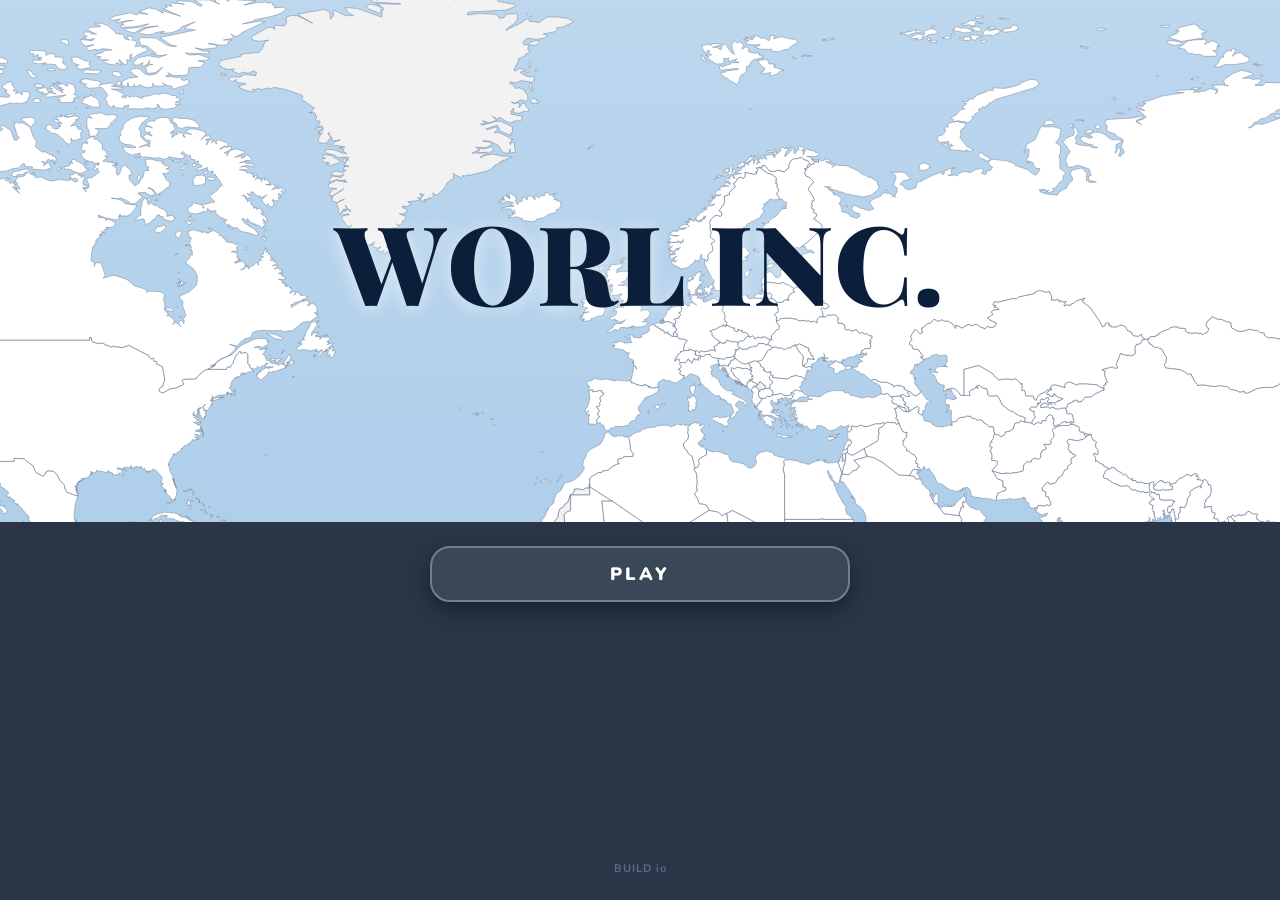
==== index.html @ a61ac6fa "io: play screen rebuilt like a normal website - relative flex page, panel in flow, body background d" ====
<!doctype html>
<html lang="en">
<head>
<meta charset="utf-8">
<meta name="viewport" content="width=device-width, initial-scale=1, viewport-fit=cover, user-scalable=no">
<meta name="theme-color" content="#0b1e3a">
<meta name="color-scheme" content="light">
<meta name="apple-mobile-web-app-capable" content="yes">
<meta name="apple-mobile-web-app-status-bar-style" content="black-translucent">
<meta name="apple-mobile-web-app-title" content="Worl Inc.">
<link rel="apple-touch-icon" href="worl-icon-180.png">
<link rel="manifest" href="manifest.json">
<title>Worl</title>
<link rel="preconnect" href="https://fonts.googleapis.com">
<link href="https://fonts.googleapis.com/css2?family=Nunito:wght@600;700;800;900&family=Playfair+Display:wght@800;900&display=swap" rel="stylesheet">
<link rel="stylesheet" href="style.css?v=20261026io">
</head>
<body>
<div id="game">
<div id="map"></div>
<div id="cityview"><canvas></canvas><div class="pins"></div><div class="photomap"><div class="pm-viewport"><div class="pm-stage"><img alt=""><div id="pmTraffic"></div></div></div></div></div>
<div id="hud"></div>
<div id="chud"></div>
<div id="popup"></div>
<div id="tut"></div>
</div>
<!-- Panels, modals, paper, watch and the intro live OUTSIDE #game on
purpose: on portrait phones #game is rotated 90 degrees, and a rotated
ancestor turns every fixed child into rotated coordinates — panels
then scrolled sideways instead of vertically, which is why no page
scrolled. Out here they are plain viewport overlays and scroll down. -->
<div id="panel"></div>
<div id="modal"></div>
<div id="toasts"></div>
<div id="watch"></div>
<div id="paper"></div>
<div id="inherit"></div>
<div id="playscreen"></div>
<div id="create"></div>
<script src="data.js?v=20261026io"></script>
<script src="world-data.js?v=20261026io"></script>
<script src="world-data-a.js?v=20261026io"></script>
<script src="world-data-b.js?v=20261026io"></script>
<script src="world-data-c.js?v=20261026io"></script>
<script src="major-cities.js?v=20261026io"></script>
<script src="world.js?v=20261026io"></script>
<script src="us-states.js?v=20261026io"></script>
<script src="us-capitals.js?v=20261026io"></script>
<script src="us-states-named.js?v=20261026io"></script>
<script src="world-regions.js?v=20261026io"></script>
<script src="random-world.js?v=20261026io"></script>
<script src="sim.js?v=20261026io"></script>
<script src="random-names.js?v=20261026io"></script>
<script src="world-events.js?v=20261026io"></script>
<script src="warbattle.js?v=20261026io"></script>
<script src="leader.js?v=20261026io"></script>
<script src="stock-logos.js?v=20261026io"></script>
<script src="real-companies.js?v=20261026io"></script>
<script src="coffee-companies.js?v=20261026io"></script>
<script src="mars.js?v=20261026io"></script>
<script src="casino.js?v=20261026io"></script>
<script src="crypto.js?v=20261026io"></script>
<script src="sports.js?v=20261026io"></script>
<script src="store-logos.js?v=20261026io"></script>
<script src="stores.js?v=20261026io"></script>
<script src="offices.js?v=20261026io"></script>
  <script src="corpnews.js?v=20261026io"></script>
  <script src="ads.js?v=20261026io"></script>
  <script src="tawk.js?v=20261026io"></script>
  <script src="radio.js?v=20261026io"></script>
  <script src="person.js?v=20261026io"></script>
  <script src="elections.js?v=20261026io"></script>
<script src="karma.js?v=20261026io"></script>
<script src="newsapp.js?v=20261026io"></script>
<script src="bank.js?v=20261026io"></script>
<script src="etf.js?v=20261026io"></script>
<script src="economy.js?v=20261026io"></script>
<script src="politics.js?v=20261026io"></script>
<script src="bankruptcy.js?v=20261026io"></script>
<script src="cityunlock.js?v=20261026io"></script>
<script src="modes.js?v=20261026io"></script>
<script src="capital.js?v=20261026io"></script>
<script src="website.js?v=20261026io"></script>
<script src="airport.js?v=20261026io"></script>
<script src="earnings.js?v=20261026io"></script>
<script src="mapview.js?v=20261026io"></script>
<script src="landmarks.js?v=20261026io"></script>
<script src="city-maps.js?v=20261026io"></script>
<script src="city-maps-b.js?v=20261026io"></script>
<script src="city-maps-c.js?v=20261026io"></script>
<script src="city-maps-d.js?v=20261026io"></script>
<script src="city-maps-e.js?v=20261026io"></script>
<script src="city-maps-f.js?v=20261026io"></script>
<script src="city-maps-g.js?v=20261026io"></script>
<script src="cityview.js?v=20261026io"></script>
<script src="milestones.js?v=20261026io"></script>
<script src="sectors-inc.js?v=20261026io"></script>
<script src="logos.js?v=20261026io"></script>
<script src="ui.js?v=20261026io"></script>
</body>
</html>
---- style.css ----
/* Ticker Tycoon — white and blue theme: white land, blue sea, white cards, blue buttons. */
:root {
  --ink: #10243e; --muted: #4a6a94; --line: #c9dcf5; --card: #ffffff; --soft: #eef5ff;
  --blue: #2f7cf6; --blue-d: #1f5fd0; --green: #12a150; --orange: #ff6b2c; --orange-d: #e2541a; --gold: #f5b301; --red: #e5484d; --purple: #7c4dff;
  --navy: #2f7cf6; --navy2: #1f5fd0; --shadow: 0 6px 24px rgba(47, 124, 246, 0.22);
  --font: "Nunito", system-ui, -apple-system, "Segoe UI", sans-serif;
}
* { box-sizing: border-box; -webkit-tap-highlight-color: transparent; }
html, body { margin: 0; height: 100%; overflow: hidden; background: #a3c6e6; color: var(--ink); color-scheme: light; font-family: var(--font); font-weight: 700; }
button { font: inherit; color: inherit; border: 0; background: none; cursor: pointer; padding: 0; }
button:disabled { opacity: 0.45; cursor: default; }
button:focus-visible, input:focus-visible, select:focus-visible { outline: 3px solid rgba(47,124,246,0.6); outline-offset: 2px; }
input, select { font: inherit; }
svg { display: block; }
#map { position: fixed; top: 0; left: 0; right: 0; bottom: -120px; touch-action: none; }
#map canvas { position: absolute; inset: 0; width: 100%; height: 100%; }
#hud, #popup, #tut, #chud { position: fixed; inset: 0; pointer-events: none; z-index: 5; }
#hud > *, #popup > *, #tut > *, #chud > * { pointer-events: auto; }
.card { background: var(--card); border-radius: 22px; box-shadow: var(--shadow); }
.muted { color: var(--muted); font-weight: 700; }
.small { font-size: 13px; }
.center { text-align: center; }
.up { color: var(--green); } .down { color: var(--red); }
.row { display: flex; align-items: center; justify-content: space-between; gap: 10px; }
.row.start { justify-content: flex-start; } .row.end { justify-content: flex-end; }
.row.wrap { flex-wrap: wrap; justify-content: flex-start; }
.row.between { justify-content: space-between; }
.flex { flex: 1; }
h2 { margin: 0; font-size: 24px; font-weight: 900; }
h3 { margin: 0; font-size: 20px; font-weight: 900; }
h4 { margin: 18px 0 8px; font-size: 17px; font-weight: 900; }
h5 { margin: 14px 0 6px; font-size: 14px; font-weight: 900; color: var(--muted); text-transform: uppercase; letter-spacing: 0.4px; }
.big { font-size: 30px; font-weight: 900; font-variant-numeric: tabular-nums; }
.logo { display: inline-grid; place-items: center; border-radius: 12px; flex: none; width: 44px; height: 44px; }
.logo svg { width: 70%; height: 70%; }
.logo.big { width: 72px; height: 72px; border-radius: 18px; }

/* buttons */
.btn3d { border-radius: 14px; padding: 12px 20px; font-weight: 900; font-size: 15px; color: #fff; background: var(--blue); box-shadow: 0 4px 0 var(--blue-d); white-space: nowrap; }
.btn3d:active { transform: translateY(2px); box-shadow: 0 2px 0 var(--blue-d); }
.btn3d.buy { background: var(--green); box-shadow: 0 4px 0 #0b7a3c; }
.btn3d.sell { background: var(--red); box-shadow: 0 4px 0 #a82a2e; }
.btn3d.wide, .btn.wide { width: 100%; display: block; margin-top: 12px; }
.btn { border-radius: 12px; padding: 10px 14px; background: var(--soft); border: 1.5px solid var(--line); font-weight: 800; font-size: 14px; }
.btn.small { padding: 6px 10px; font-size: 12px; }
.btn.on { background: #e8f0ff; color: var(--blue); border-color: var(--blue); }
.xbtn { width: 40px; height: 40px; border-radius: 50%; background: var(--soft); display: grid; place-items: center; flex: none; color: var(--muted); }
.xbtn svg { width: 20px; height: 20px; }
.icon-btn { width: 40px; height: 40px; border-radius: 50%; background: var(--soft); font-size: 20px; font-weight: 900; }

/* HUD: white pill with blue text top-left, company card under it,
   settings + zoom + locate on the right, speed above a bottom bar.
   The map already fills the whole screen behind all of this. */
.company-card { position: absolute; left: max(12px, env(safe-area-inset-left)); top: max(12px, env(safe-area-inset-top)); padding: 12px 16px; max-width: calc(100vw - 130px); }
.cc-top { display: flex; gap: 10px; align-items: baseline; flex-wrap: wrap; }
.cc-top b { font-size: 18px; }
.cc-money { display: flex; gap: 16px; margin-top: 4px; font-size: 13px; flex-wrap: wrap; }
.cc-money b { font-variant-numeric: tabular-nums; }
.cc-goals { display: flex; gap: 14px; margin-top: 4px; font-size: 12px; flex-wrap: wrap; }
.cc-goals span { white-space: nowrap; } .cc-goals b { font-variant-numeric: tabular-nums; } .cc-goals em { font-style: normal; font-weight: 900; }
.cc-line { display: flex; gap: 12px; margin-top: 4px; font-size: 12px; flex-wrap: nowrap; white-space: nowrap; overflow-x: auto; scrollbar-width: none; }
.cc-line::-webkit-scrollbar { display: none; }
.cc-line span { white-space: nowrap; } .cc-line b { font-variant-numeric: tabular-nums; } .cc-line em { font-style: normal; font-weight: 900; }
.bb-center { display: flex; flex-direction: column; align-items: center; gap: 2px; padding: 0 6px; }
.bb-age { width: 56px; height: 56px; border-radius: 50%; background: var(--blue); color: #fff; display: grid; place-items: center; font-size: 30px; font-weight: 900; line-height: 1; box-shadow: var(--shadow); }
.bb-week { font-size: 10px; font-weight: 900; padding: 2px 9px; border-radius: 999px; background: var(--soft); color: var(--blue); }
.rail-top { position: absolute; right: max(12px, env(safe-area-inset-right)); top: max(12px, env(safe-area-inset-top)); display: flex; gap: 10px; }
.rail-bottom { position: absolute; right: max(12px, env(safe-area-inset-right)); bottom: calc(max(12px, env(safe-area-inset-bottom)) + 90px); display: flex; flex-direction: column; gap: 10px; }
.rail-btn { position: relative; width: 48px; height: 48px; border-radius: 50%; background: #fff; box-shadow: var(--shadow); display: grid; place-items: center; font-size: 22px; font-weight: 900; }
.rail-btn .badge { position: absolute; top: -2px; right: -2px; background: var(--blue); color: #fff; font-size: 11px; min-width: 19px; height: 19px; border-radius: 999px; display: grid; place-items: center; padding: 0 4px; }
.speedpill { position: absolute; left: 50%; transform: translateX(-50%); bottom: calc(max(12px, env(safe-area-inset-bottom)) + 82px); display: flex; align-items: center; gap: 10px; padding: 8px 10px; }
.bottombar, .company-card, .popup, .tut, .speedpill { background: #ffffff; color: #1f5fd0; }
.bottombar { position: absolute; left: 50%; transform: translateX(-50%); bottom: max(12px, env(safe-area-inset-bottom)); display: flex; align-items: center; gap: 4px; padding: 8px 10px; border-radius: 999px; max-width: calc(100vw - 24px); }
/* Fixed Age stepper: always in the same spot at the bottom, above the
   bottom bar, small and thumb-reachable. It sits in #hud (z-index 5),
   so it is behind an open panel — close the panel to age, as before. */
.agebar { position: absolute; left: 50%; transform: translateX(-50%); bottom: calc(max(12px, env(safe-area-inset-bottom)) + 82px); display: flex; align-items: center; gap: 10px; padding: 6px 8px; border-radius: 999px; white-space: nowrap; z-index: 20; }
.agebar button { min-width: 44px; min-height: 44px; }
.agebar span { font-weight: 900; font-size: 13px; }
.bb-btn { display: flex; flex-direction: column; align-items: center; gap: 1px; padding: 6px 14px; border-radius: 999px; font-size: 12px; font-weight: 900; white-space: nowrap; }
.bb-btn span { font-size: 20px; }
.speeds { display: flex; gap: 2px; background: var(--soft); border-radius: 22px; padding: 3px; }
.speeds button { width: 36px; height: 34px; border-radius: 18px; display: grid; place-items: center; color: var(--muted); }
.speeds button svg { width: 18px; height: 18px; }
.speeds button.on { background: var(--blue); color: #fff; }
.skip { background: var(--blue); color: #fff; border-radius: 14px; padding: 9px 14px; font-weight: 900; font-size: 13px; }

/* tutorial, popup, city bar */
.tut { position: absolute; left: 50%; transform: translateX(-50%); top: calc(max(12px, env(safe-area-inset-top)) + 178px); width: min(480px, calc(100vw - 32px)); padding: 14px 16px; z-index: 6; }
.tut p { margin: 0 0 10px; font-size: 16px; line-height: 1.4; }
.popup { position: absolute; left: 50%; top: 50%; transform: translate(-50%, -50%); width: min(460px, calc(100vw - 32px)); max-height: calc(100vh - 220px); overflow-y: auto; padding: 18px; z-index: 7; }
.citytopbar { position: absolute; top: 0; left: 0; right: 0; background: #eaf2ff; color: #1f5fd0; text-align: center; font-size: 15px; font-weight: 800; padding: calc(env(safe-area-inset-top) + 10px) 12px 10px 12px; pointer-events: none; }
#chud > .citytopbar, #chud > .citytoptext { pointer-events: none; }
.citytoptext { position: absolute; left: max(12px, env(safe-area-inset-left)); right: max(12px, env(safe-area-inset-right)); top: max(12px, env(safe-area-inset-top)); text-align: center; color: #1f5fd0; font-size: 15px; font-weight: 800; text-shadow: 0 1px 0 #fff, 0 0 8px rgba(255,255,255,0.9); pointer-events: none; }
.cityexit { position: absolute; left: 0; right: 0; bottom: max(12px, env(safe-area-inset-bottom)); display: flex; justify-content: center; gap: 20px; pointer-events: none; }
.cityexit button { pointer-events: auto; color: #1f5fd0; font-size: 15px; font-weight: 800; text-shadow: 0 1px 0 #fff, 0 0 8px rgba(255,255,255,0.9); }
.citybar b { font-size: 18px; }
.hud-city { position: absolute; left: 50%; transform: translateX(-50%); bottom: 84px; background: #ffffff; color: #1f5fd0; border: 1.5px solid #2f7cf6; border-radius: 16px; padding: 14px 18px; font-size: 17px; font-weight: 800; display: flex; align-items: center; gap: 10px; white-space: nowrap; max-width: calc(100vw - 170px); overflow: hidden; box-shadow: var(--shadow); }
.hud-city span:last-child { overflow: hidden; text-overflow: ellipsis; }

/* panel: side sheet desktop, bottom sheet phone */
#panel { position: fixed; z-index: 8; right: max(12px, env(safe-area-inset-right)); top: max(12px, env(safe-area-inset-top)); bottom: max(12px, env(safe-area-inset-bottom)); width: min(500px, calc(100vw - 24px)); background: #fff; border-radius: 26px; box-shadow: var(--shadow); display: none; flex-direction: column; overflow: hidden; touch-action: pan-y; }
#panel.open { display: flex; animation: slidein .18s ease-out; }
@keyframes slidein { from { transform: translateX(30px); opacity: 0; } }
.panel-head { display: flex; align-items: center; justify-content: space-between; gap: 10px; padding: 14px 14px 12px 16px; border-bottom: 1.5px solid var(--line); flex: none; }
.panel-title { display: flex; align-items: center; gap: 10px; min-width: 0; }
.pback { width: 36px; height: 36px; border-radius: 50%; background: var(--soft); display: grid; place-items: center; flex: none; }
.pback svg { width: 20px; height: 20px; }
/* Scrolling: .panel-body is a flex child, so it needs min-height: 0
   or it refuses to shrink below its content and the panel just clips
   the bottom instead of scrolling. touch-action: pan-y + momentum
   scrolling make it work with a finger and with a wheel, everywhere. */
.panel-body { flex: 1; min-height: 0; overflow-y: auto; -webkit-overflow-scrolling: touch; touch-action: pan-y; padding: 14px 16px 24px; background: #f2f8ff; overscroll-behavior: contain; }
.card.in { box-shadow: none; border: 1.5px solid var(--line); border-radius: 20px; padding: 14px 16px; margin-bottom: 12px; display: block; width: 100%; text-align: left; }
.seg { display: flex; background: var(--soft); border-radius: 12px; padding: 3px; margin: 8px 0; }
.seg button { flex: 1; padding: 7px 0; border-radius: 9px; color: var(--muted); font-weight: 900; font-size: 13px; }
.seg button.on { background: var(--blue); color: #fff; }
.search, .text-in { width: 100%; padding: 12px 14px; border-radius: 14px; border: 1.5px solid var(--line); background: #fff; font-size: 16px; font-weight: 700; margin-bottom: 10px; color: var(--ink); }
.chip { padding: 7px 12px; border-radius: 16px; background: #fff; border: 1.5px solid var(--line); white-space: nowrap; font-size: 13px; font-weight: 800; }
.chip.on { background: var(--blue); color: #fff; border-color: var(--blue); }
.list { padding: 4px 6px; }
.srow { display: flex; align-items: center; gap: 12px; width: 100%; padding: 12px 8px; border-bottom: 1.5px solid var(--line); text-align: left; }
.srow:last-child { border-bottom: 0; }
.avatar { width: 44px; height: 44px; border-radius: 14px; background: #eaf1ff; display: grid; place-items: center; font-size: 20px; font-weight: 900; flex: none; color: #fff; }
.sname { flex: 1; min-width: 0; display: flex; flex-direction: column; }
.sname b { font-size: 16px; font-weight: 900; }
.sname small { font-size: 12px; color: var(--muted); white-space: nowrap; overflow: hidden; text-overflow: ellipsis; }
.sprice { display: flex; flex-direction: column; text-align: right; font-variant-numeric: tabular-nums; }
.sprice small { font-size: 12px; font-weight: 900; }
.star-btn { font-size: 22px; color: #2f7cf6; flex: none; }
.kv { display: flex; justify-content: space-between; gap: 12px; padding: 9px 2px; border-bottom: 1px solid var(--line); font-size: 15px; }
.kv:last-child { border-bottom: 0; }
.kv span { color: var(--muted); } .kv b { text-align: right; }
.kv.you { background: #e8f0ff; border-radius: 10px; padding: 9px 10px; }
.tagp { display: inline-block; padding: 5px 10px; border-radius: 10px; font-size: 12px; font-weight: 900; white-space: nowrap; background: #eef1f5; color: var(--muted); }
.tagp.green { background: #e2f6ea; color: #0b7a3c; }
.chart { width: 100%; height: 160px; margin: 10px 0 4px; }
.stats3 { display: grid; grid-template-columns: repeat(3, 1fr); gap: 8px; margin: 12px 0; }
.stats3.box { background: var(--soft); border-radius: 16px; padding: 12px 14px; }
.stats3 div { display: flex; flex-direction: column; min-width: 0; }
.stats3 span { font-size: 12px; color: var(--muted); }
.stats3 b { font-size: 17px; font-weight: 900; font-variant-numeric: tabular-nums; }
.trade-head { display: flex; justify-content: space-between; align-items: flex-start; gap: 12px; }
.trade-box { border: 1.5px solid var(--line); border-radius: 18px; padding: 12px; margin: 12px 0; display: flex; flex-direction: column; gap: 10px; }
.qty { flex: 1; min-width: 0; text-align: center; font-size: 20px; font-weight: 900; padding: 10px; border: 1.5px solid var(--line); border-radius: 12px; }
.cal { display: grid; grid-template-columns: repeat(7, 1fr); gap: 6px; }
.cal-day { aspect-ratio: 1; border-radius: 10px; display: grid; place-items: center; font-size: 12px; font-weight: 900; color: #fff; }
.cal-day.green { background: var(--green); } .cal-day.red { background: var(--red); }
.goal { display: flex; gap: 10px; padding: 7px 0; color: var(--muted); }
.goal.done { color: var(--green); }

/* web browser */
.browser { display: flex; flex-direction: column; gap: 10px; }
.urlbar { display: flex; align-items: center; gap: 8px; background: var(--soft); border-radius: 14px; padding: 8px 12px; }
.urlbar .url { flex: 1; overflow: hidden; text-overflow: ellipsis; white-space: nowrap; font-size: 13px; color: var(--muted); }
.web-hero { border-radius: 16px; padding: 18px; color: #fff; display: flex; flex-direction: column; gap: 4px; margin-bottom: 10px; }
/* Web home grid: white boxes, blue accents, dark text — the light theme. */
.webhome { display: flex; flex-direction: column; gap: 14px; }
.webleave { align-self: flex-start; color: var(--blue); font-weight: 900; font-size: 14px; padding: 8px 12px; border: 1.5px solid var(--blue); border-radius: 999px; background: #fff; }
.webgrid { display: grid; grid-template-columns: 1fr 1fr; gap: 12px; }
.webbox { display: flex; align-items: flex-start; gap: 10px; text-align: left; color: var(--ink); background: #fff; border: 1.5px solid var(--blue); border-radius: 16px; padding: 14px 12px; min-width: 0; }
.webbox-ic { font-size: 26px; flex: none; line-height: 1; }
.webbox-txt { display: flex; flex-direction: column; gap: 3px; min-width: 0; }
.webbox-txt b { font-size: 16px; font-weight: 900; }
.webbox-txt span { font-size: 13px; color: var(--muted); }
.webbadge { margin-left: auto; flex: none; background: var(--blue); color: #fff; border-radius: 999px; padding: 2px 9px; font-size: 12px; font-weight: 900; }
.webhome-note { color: var(--muted); font-size: 13px; margin: 0; }
.web-hero b { font-size: 22px; } .web-hero span { opacity: 0.9; font-size: 14px; }
.sponsored { border-color: #2f7cf6 !important; }

/* more grid */
.more-grid { display: grid; grid-template-columns: repeat(4, 1fr); gap: 10px; margin-top: 12px; }
.more-item { display: flex; flex-direction: column; align-items: center; gap: 6px; padding: 14px 4px; border-radius: 18px; background: #ffffff; color: #1f5fd0; border: 1.5px solid #2f7cf6; font-size: 12px; font-weight: 900; }
.more-item .mi { font-size: 26px; }

/* pick country */
.pick-top { position: absolute; left: 50%; transform: translateX(-50%); top: max(12px, env(safe-area-inset-top)); width: min(440px, calc(100vw - 32px)); padding: 14px 16px 6px; display: flex; flex-direction: column; gap: 4px; }
.pick-top > b { font-size: 20px; }
.pick-top .search { margin: 6px 0 4px; }
.sugg { display: flex; flex-wrap: wrap; gap: 6px; padding-bottom: 8px; }
.pick-card { position: absolute; left: 50%; transform: translateX(-50%); bottom: max(12px, env(safe-area-inset-bottom)); width: min(460px, calc(100vw - 32px)); padding: 18px; }
.flag-big { font-size: 46px; line-height: 1; }

/* city view */
#cityview { position: fixed; top: 0; left: 0; right: 0; bottom: -120px; z-index: 4; display: none; overflow: hidden; touch-action: none; background: #1ba2c9; }
#cityview.open { display: block; }
#cityview canvas { position: absolute; inset: 0; }
#cityview .pins { position: absolute; left: 0; top: 0; transform-origin: 0 0; }
#cityview.photo canvas, #cityview.photo .pins { display: none; }
#cityview .photomap { display: none; position: absolute; inset: 0; background: #7fb8d8; overflow: hidden; touch-action: none; }
#cityview.photo .photomap { display: block; }
.pm-viewport { position: absolute; inset: 0; overflow: hidden; touch-action: none; }
.pm-viewport img { position: absolute; left: 0; top: 0; transform-origin: 0 0; max-width: none; }

#chud { z-index: 6; }
.pin { position: absolute; transform: translate(-50%, -100%) scale(var(--inv, 1)); transform-origin: 50% 100%; display: flex; flex-direction: column; align-items: center; filter: drop-shadow(0 3px 4px rgba(0,0,0,0.3)); }
.pin::after { content: ""; width: 0; height: 0; border-left: 7px solid transparent; border-right: 7px solid transparent; border-top: 18px solid #2f7cf6; margin-top: -1px; }
.pin > span { background: #2f7cf6; border-radius: 10px; padding: 5px; display: grid; place-items: center; }
.pin .sign { background: #d9473d; color: #fff; border: 2px solid #fff; border-radius: 6px; font-size: 11px; line-height: 1.05; padding: 5px 7px; font-weight: 900; text-align: center; box-shadow: 0 0 0 4px #2f7cf6; }
.pin-lease::after { border-top-color: #2f7cf6; margin-top: 4px; }
.pin .bld { font-size: 24px; background: #2f7cf6; }
.pin-sale .tag { position: absolute; top: -10px; left: -12px; background: #2f7cf6; color: #fff; font-size: 9px; padding: 2px 5px; border-radius: 6px; font-weight: 900; }
.pin .logo { width: 52px; height: 52px; border-radius: 14px; font-size: 26px; border: 3px solid #fff; box-shadow: 0 2px 8px rgba(0,0,0,0.35); }
.pin > span { animation: pinbob 2.6s ease-in-out infinite; }
@keyframes pinbob { 0%,100% { transform: translateY(0); } 50% { transform: translateY(-3px); } }
.pin .sign { font-size: 12px; }
.pin-sale .tag { font-size: 10px; padding: 3px 6px; }
.pin-landmark .lm { background: #fff; color: #111; border: 2px solid #fff; border-radius: 999px; font-size: 12px; font-weight: 900; padding: 6px 10px; box-shadow: 0 2px 10px rgba(0,0,0,0.35); white-space: nowrap; }
.pin-landmark::after { border-top-color: #fff; }
.pin .logo.own { background: var(--green); }

/* modals, toasts */
#modal { position: fixed; inset: 0; z-index: 20; pointer-events: none; }
.scrim { position: fixed; inset: 0; z-index: 20; background: rgba(5,10,25,0.45); display: flex; align-items: center; justify-content: center; padding: 16px 16px max(16px, env(safe-area-inset-bottom)); pointer-events: auto; }
.scrim.sheet { align-items: flex-end; }
.mbox { background: #fff; border-radius: 26px; padding: 24px; width: min(480px, 100%); max-height: calc(100vh - 32px); overflow-y: auto; -webkit-overflow-scrolling: touch; touch-action: pan-y; position: relative; box-shadow: var(--shadow); animation: pop .18s ease-out; }
.mbox.sheet { width: min(560px, 100%); max-height: 86vh; }
.mbox > h2 { padding-right: 46px; }
.mbox .mclose { position: absolute; right: 16px; top: 16px; }
.mbox p { line-height: 1.45; }
@keyframes pop { from { transform: translateY(16px); opacity: 0; } }
.title-card .brand { display: flex; gap: 16px; align-items: center; margin-bottom: 8px; }
.title-card h1 { margin: 0; font-size: 34px; font-weight: 900; }
.title-card p { margin: 4px 0 0; color: var(--muted); }
.note { background: var(--soft); border-radius: 14px; padding: 12px; margin-top: 12px; }
.modes { display: grid; gap: 12px; margin-top: 14px; }
.mode { text-align: left; border: 2px solid var(--line); border-radius: 20px; padding: 16px; display: grid; grid-template-columns: 52px 1fr; column-gap: 12px; }
.mode:hover { border-color: var(--blue); }
.mode-ic { grid-row: span 2; width: 52px; height: 52px; border-radius: 14px; background: #e8f0ff; display: grid; place-items: center; font-size: 28px; }
.mode b { font-size: 20px; } .mode span { color: var(--muted); font-size: 14px; line-height: 1.4; }
.label { font-size: 13px; color: var(--muted); margin: 6px 0; }
.swatches { display: flex; gap: 8px; flex-wrap: wrap; }
.sw { width: 36px; height: 36px; border-radius: 12px; border: 3px solid #fff; box-shadow: 0 0 0 1.5px var(--line); }
.sw.on { box-shadow: 0 0 0 3px var(--ink); }
.toast { background: #2f7cf6; color: #fff; border-radius: 30px; padding: 12px 20px; font-size: 15px; box-shadow: var(--shadow); animation: pop .18s ease-out; max-width: 90vw; text-align: center; }
.toast.good { background: #0d7a3d; } .toast.bad { background: #b9362f; }
#toasts { position: fixed; left: 50%; transform: translateX(-50%); bottom: calc(max(16px, env(safe-area-inset-bottom)) + 95px); z-index: 300; display: flex; flex-direction: column; gap: 8px; align-items: center; pointer-events: none; }
/* Vehicle tap card */
.vcard { padding: 2px; }
.vroute { font-size: 28px; font-weight: 900; margin: 10px 0 4px; }
.varr { color: #2f7cf6; }
.vstatus { margin-bottom: 8px; }
.vprog { position: relative; height: 12px; background: #e2e8f0; border-radius: 7px; margin: 16px 0; }
.vprog-fill { height: 100%; background: #2f7cf6; border-radius: 7px; }
.vprog-icon { position: absolute; top: 50%; transform: translate(-50%, -50%); font-size: 22px; }
.btn3d.blue { background: #2f7cf6; box-shadow: 0 4px 0 #1d5bbf; }
.btn3d.orange { background: var(--orange); box-shadow: 0 4px 0 var(--orange-d); }
/* Watch view: full-screen flight / voyage view */
#watch { position: fixed; inset: 0; z-index: 100; display: none; flex-direction: column; background: #eaf2ff; overflow-y: auto; -webkit-overflow-scrolling: touch; touch-action: pan-y; }
#watch.open { display: flex; }
.watch-top { display: flex; align-items: center; gap: 12px; padding: calc(max(12px, env(safe-area-inset-top)) + 4px) 16px 12px; background: #2f7cf6; color: #fff; }
.wback { width: 42px; height: 42px; flex: none; border-radius: 50%; background: rgba(255, 255, 255, 0.14); color: #fff; border: 0; display: flex; align-items: center; justify-content: center; }
.wback svg { width: 22px; height: 22px; }
.wroute b { display: block; font-size: 16px; }
.wroute small { color: #cfe0ff; font-size: 12px; }
.wpills { margin-left: auto; display: flex; gap: 8px; flex-wrap: wrap; justify-content: flex-end; }
.wpill { background: rgba(255, 255, 255, 0.14); padding: 6px 10px; border-radius: 20px; font-size: 12px; font-weight: 800; white-space: nowrap; }
.watch-scene { position: relative; flex: 1; overflow: hidden; }
.watch-scene.sky { background: linear-gradient(#3a8fe0, #7ec3f2 55%, #bfe3a8); }
.watch-scene.sea { background: linear-gradient(#7ec3f2 0 42%, #2f7cf6 42%, #1f5fd0); }
.wsvg { position: absolute; left: 50%; top: 50%; transform: translate(-50%, -50%); width: min(92vw, 520px); }
.wsun { position: absolute; top: 24px; right: 32px; width: 64px; height: 64px; border-radius: 50%; background: #ffe9a3; box-shadow: 0 0 0 12px rgba(255, 233, 163, 0.25); }
.wcloud { position: absolute; background: #fff; border-radius: 30px; opacity: 0.9; }
.wcloud.c1 { width: 110px; height: 26px; top: 16%; left: 8%; }
.wcloud.c2 { width: 80px; height: 22px; top: 30%; left: 62%; }
.wcloud.c3 { width: 130px; height: 26px; top: 48%; left: 18%; opacity: 0.7; }
.wwave { position: absolute; left: -10%; right: -10%; height: 16px; background: rgba(255, 255, 255, 0.18); border-radius: 50%; }
.wwave.w1 { top: 56%; }
.wwave.w2 { top: 72%; opacity: 0.5; }
.wloc { position: absolute; left: 16px; bottom: 16px; background: rgba(31, 95, 208, 0.9); color: #fff; padding: 8px 12px; border-radius: 20px; font-size: 13px; font-weight: 700; }
.watch-bottom { background: #fff; border-radius: 24px 24px 0 0; padding: 16px 16px max(16px, env(safe-area-inset-bottom)); }
.wprog-row { display: flex; align-items: center; gap: 10px; font-weight: 900; }
.wprog { position: relative; flex: 1; height: 10px; background: #e2e8f0; border-radius: 6px; }
.wprog-fill { height: 100%; background: #2f7cf6; border-radius: 6px; }
.wprog-icon { position: absolute; top: 50%; transform: translate(-50%, -50%); font-size: 20px; }
.wtime { text-align: center; color: #475569; font-size: 13px; margin: 10px 0; }
/* Newspaper — real broadsheet page: a cream sheet on a dark table, same tall
   proportions as a printed page, with a nameplate, ears, banner, deck,
   byline, dateline, a full-width cut with caption and credit, columns,
   an index, and a folio line — like a real front page. */
#paper { position: fixed; inset: 0; z-index: 101; display: none; flex-direction: column; background: #eaf2ff; color: #1a1a1a; overflow-y: auto; -webkit-overflow-scrolling: touch; touch-action: pan-y; }
#paper.open { display: flex; }
.paper-closebar { display: flex; justify-content: flex-end; padding: calc(max(12px, env(safe-area-inset-top)) + 4px) 16px 0; max-width: 720px; width: 100%; margin: 0 auto; }
.paper-closebtn { background: #ffffff; color: #1d6fe0; border: 2px solid #1d6fe0; border-radius: 20px; padding: 8px 14px; font-weight: 900; font-size: 13px; letter-spacing: 1px; }
.psheet { background: #ffffff; background-image: repeating-linear-gradient(0deg, rgba(0,0,0,0.015) 0 2px, transparent 2px 5px); color: #1a1a1a; width: min(680px, calc(100vw - 20px)); margin: 12px auto 18px; padding: 22px 20px 18px; box-shadow: 0 12px 40px rgba(0,0,0,0.55); border: 1px solid #b9d2f5; }
.nfolio, .nfoliofoot { display: flex; justify-content: space-between; gap: 8px; font-size: 11px; font-weight: 900; letter-spacing: 1px; border-top: 2px solid #1a1a1a; border-bottom: 1px solid #1a1a1a; padding: 6px 0; text-transform: uppercase; }
.nfoliofoot { border-top: 1px solid #1a1a1a; border-bottom: 3px double #1a1a1a; margin-top: 22px; }
.nname { display: flex; align-items: center; gap: 12px; padding: 14px 0 10px; border-bottom: 4px double #1a1a1a; }
.near { flex: none; width: 62px; text-align: center; font-size: 11px; font-weight: 900; letter-spacing: 1px; border: 2px solid #1a1a1a; padding: 8px 4px; }
.ntitle { flex: 1; text-align: center; }
.ntitle h1 { font-family: Georgia, 'Times New Roman', serif; font-size: clamp(34px, 9vw, 58px); font-weight: 900; letter-spacing: -1px; margin: 0; line-height: 1; text-transform: uppercase; }
.nmotto { font-family: Georgia, serif; font-style: italic; font-size: 13px; margin-top: 6px; color: #444; }
.nmarket { font-size: 11px; font-weight: 900; letter-spacing: 1px; text-align: center; padding: 8px 0; border-bottom: 1px solid #1a1a1a; }
.nbanner { text-align: center; padding: 16px 0 10px; border-bottom: 1px solid #1a1a1a; }
.nbanner h2 { font-family: Georgia, 'Times New Roman', serif; font-size: clamp(28px, 8vw, 44px); line-height: 1.05; margin: 8px 0; text-transform: uppercase; }
.ndeck { font-family: Georgia, serif; font-size: 17px; line-height: 1.4; margin: 0; color: #333; }
.nbyline { display: flex; justify-content: space-between; gap: 8px; font-size: 12px; font-weight: 900; letter-spacing: 0.5px; padding: 8px 0; border-bottom: 1px solid #1a1a1a; }
.ncut { margin: 14px 0 10px; border: 2px solid #1a1a1a; padding: 4px; background: #ffffff; }
.ncut svg { display: block; width: 100%; height: auto; }
.ncut figcaption { font-family: Georgia, serif; font-size: 13px; line-height: 1.4; padding: 8px 4px 4px; }
.ncredit { color: #666; font-style: italic; }
.nlead { columns: 2; column-gap: 24px; column-rule: 1px solid #dbeafe; margin: 12px 0; }
@media (max-width: 560px) { .nlead { columns: 1; } }
.ncols { columns: 2; column-gap: 24px; column-rule: 1px solid #dbeafe; border-top: 2px solid #1a1a1a; padding-top: 14px; }
@media (max-width: 560px) { .ncols { columns: 1; } }
.nindex { border: 2px solid #1a1a1a; padding: 12px 14px; margin-top: 16px; display: flex; flex-direction: column; gap: 3px; font-size: 13px; background: #ffffff; }
.nindex b { font-size: 11px; letter-spacing: 2px; }
.nsection { display: flex; justify-content: space-between; gap: 8px; font-family: Georgia, serif; font-size: 26px; font-weight: 900; letter-spacing: 1px; text-transform: uppercase; border-bottom: 4px double #1a1a1a; padding-bottom: 8px; margin-bottom: 14px; }
.nsection span:last-child { font-size: 12px; font-family: inherit; font-weight: 900; letter-spacing: 1px; align-self: flex-end; }
.paper-body { flex: 1; padding: 0; max-width: none; width: 100%; margin: 0; }
.pheadline h2 { font-family: Georgia, 'Times New Roman', serif; font-size: 30px; line-height: 1.1; margin: 6px 0 12px; text-transform: uppercase; }
.pkicker { font-size: 11px; font-weight: 900; letter-spacing: 2px; color: #8a2a2a; }
.pbody { font-family: Georgia, 'Times New Roman', serif; font-size: 15px; line-height: 1.55; margin: 0 0 10px; text-align: justify; }
.pdrop::first-letter { font-family: Georgia, serif; font-size: 54px; font-weight: 900; float: left; line-height: 0.85; padding-right: 10px; padding-top: 4px; }
.part { break-inside: avoid; margin-bottom: 20px; padding-bottom: 16px; border-bottom: 1px solid #d8cfb8; }
.part h3 { font-family: Georgia, 'Times New Roman', serif; font-size: 20px; line-height: 1.3; margin: 6px 0 4px; }
.psmall { font-size: 12px; color: #666; }
.pbox { border: 3px double #1a1a1a; padding: 12px 14px; margin-bottom: 18px; display: flex; flex-direction: column; gap: 4px; font-size: 14px; background: #ffffff; }
.pbox b { font-size: 11px; letter-spacing: 2px; }
.pcols { column-gap: 28px; column-rule: 1px solid #dbeafe; }
@media (min-width: 700px) { .pcols { columns: 2; } }
.ptip { border: 3px double #1a1a1a; background: #eaf2ff; padding: 14px; margin: 18px 0; font-family: Georgia, serif; font-size: 15px; line-height: 1.5; }
.ptip b { font-family: inherit; font-size: 11px; letter-spacing: 2px; }
.psec { font-family: Georgia, serif; font-size: 16px; letter-spacing: 1px; border-bottom: 2px solid #1a1a1a; padding-bottom: 4px; margin: 22px 0 8px; }
.ptable { display: flex; flex-direction: column; gap: 0; }
.prow { display: flex; justify-content: space-between; gap: 12px; padding: 7px 0; border-bottom: 1px dotted #b9d2f5; font-size: 14px; }
.prow .good { color: #1a6b2a; }
.prow .bad { color: #8a2a2a; }
.psportgrid { display: grid; grid-template-columns: 1fr 1fr; gap: 12px; margin: 16px 0; }
@media (max-width: 560px) { .psportgrid { grid-template-columns: 1fr; } }
.pscore { border: 2px solid #1a1a1a; padding: 12px; background: #ffffff; }
.pscore b { font-size: 13px; letter-spacing: 2px; }
.pscore-team { font-family: Georgia, serif; font-size: 19px; font-weight: 900; margin: 4px 0; }
.pscore-line { font-size: 13px; color: #444; }
.paper-flip, .pedition { display: flex; align-items: center; justify-content: space-between; gap: 12px; padding: 0 16px 8px; max-width: 720px; width: 100%; margin: 0 auto; color: #1d6fe0; }
.paper-flip .btn, .pedition .btn { border: 2px solid #1d6fe0; background: #ffffff; color: #1d6fe0; font-family: Georgia, serif; font-weight: 900; letter-spacing: 1px; }
.paper-flip .ppage, .pedition .ppage { color: #1d6fe0; }
.ppage { font-weight: 900; font-size: 13px; letter-spacing: 1px; }
.paper-return { max-width: 720px; margin: 0 auto max(16px, env(safe-area-inset-bottom)); border: 2px solid #2f7cf6 !important; background: #2f7cf6 !important; color: #fff !important; font-family: Georgia, serif; letter-spacing: 1px; }

body.in-city #hud { display: none; }
@media (max-width: 760px) {
  /* Phone panels open as a full-width sheet, like the More menu —
     never a narrow side panel that cuts content off. Matches the
     .mbox.sheet height (86vh) and top-only rounding. */
  #panel { left: 0; right: 0; top: auto; bottom: 0; width: 100%; max-width: 100%; max-height: 86vh; border-radius: 24px 24px 0 0; }
  .panel-head { flex-wrap: wrap; }
  .panel-title, .panel-title > div { min-width: 0; }
  .panel-head h3 { overflow-wrap: anywhere; }
  @keyframes slidein { from { transform: translateY(40px); opacity: 0; } }
  .popup { top: auto; bottom: 12px; transform: translateX(-50%); max-height: 62vh; }
  .company-card { max-width: calc(100vw - 80px); }
  .cc-goals { font-size: 11px; gap: 8px; }
  .bb-btn { padding: 6px 10px; font-size: 11px; }
  .rail-bottom { bottom: calc(max(12px, env(safe-area-inset-bottom)) + 84px); }
  .tut { top: calc(max(12px, env(safe-area-inset-top)) + 182px); }
  .more-grid { grid-template-columns: repeat(3, 1fr); }
}
@media (prefers-reduced-motion: reduce) { #panel.open, .mbox, .toast { animation: none; } }

/* New HUD, from the reference design (layout only, original art):
   white pills top-left and top-right, small white buttons bottom-left
   and bottom-right, and a city pill centred at the bottom. No Go home
   button, no bottom bar. */
.hud-pill { position: absolute; top: max(12px, env(safe-area-inset-top)); background: rgba(15, 20, 30, 0.55); color: #ffffff; border: 1px solid rgba(255, 255, 255, 0.28); border-radius: 16px; padding: 10px 14px; display: flex; align-items: center; gap: 10px; box-shadow: var(--shadow); font: inherit; cursor: pointer; text-align: left; backdrop-filter: blur(6px); }
.hud-tl { left: max(12px, env(safe-area-inset-left)); text-align: left; }
.hud-flag { font-size: 26px; line-height: 1; }
.hud-avatar { width: 34px; height: 34px; border-radius: 50%; background: rgba(255, 255, 255, 0.22); border: 1px solid rgba(255, 255, 255, 0.4); display: grid; place-items: center; font-size: 17px; font-weight: 900; color: #fff; flex: none; }
.hud-tl-text { display: flex; flex-direction: column; line-height: 1.2; }
.hud-tl-text b { font-size: 15px; color: #ffffff; }
.hud-tl-text small { font-size: 14px; color: rgba(255, 255, 255, 0.85); font-weight: 700; }
.hud-tr { right: max(12px, env(safe-area-inset-right)); font-size: 16px; font-weight: 900; color: #ffffff; }
/* Bell lives at the top of the More menu, not on the home HUD. */
.hud-btn { position: absolute; bottom: 84px; width: 56px; height: 56px; border-radius: 16px; background: #ffffff; color: #1f5fd0; border: 1.5px solid #2f7cf6; display: grid; place-items: center; font-size: 26px; font-weight: 900; box-shadow: var(--shadow); }
.hud-bl { left: max(12px, env(safe-area-inset-left)); }
.hud-br { right: max(12px, env(safe-area-inset-right)); }
/* Airline tab bar (reference look): white rounded bar, Routes /
   Fleet / Airline / More. On the map it pins to the bottom; inside
   the airline card it sits at the card's foot. The HUD's floating
   bottom buttons sit above the map bar. */
.airtabs { background: #ffffff; border-radius: 24px; box-shadow: var(--shadow); display: flex; gap: 4px; padding: 6px; }
.airtabs button { flex: 1; border: 0; background: transparent; color: #334155; font: inherit; font-weight: 800; font-size: 14px; padding: 10px 2px; border-radius: 18px; cursor: pointer; white-space: nowrap; }
.airtabs button.sel { background: #2563eb; color: #ffffff; }
#airtabs { display: none; }
.aircard-tabs { margin-top: 18px; border: 1.5px solid #dbeafe; box-shadow: none; }
.codechip { display: inline-block; background: #2563eb; color: #ffffff; font-size: 12px; font-weight: 900; padding: 3px 8px; border-radius: 10px; vertical-align: middle; margin-right: 8px; letter-spacing: 0.5px; }
.statgrid { display: grid; grid-template-columns: repeat(3, 1fr); gap: 8px; margin: 12px 0; }
.statgrid div { background: #f1f5f9; border-radius: 14px; padding: 10px 8px; text-align: center; }
.statgrid b { display: block; font-size: 16px; color: #0f172a; }
.statgrid span { font-size: 11px; color: #64748b; font-weight: 700; text-transform: uppercase; letter-spacing: 0.5px; }
/* Departures board: full-screen dark board, dot-matrix rows (reference
   design layout only, original implementation). */
.scrim.dep { padding: 0; background: #0b161d; }
.mbox.dep { background: #101f28; color: #fff; width: 100%; max-width: 100%; min-height: 100vh; max-height: 100vh; border-radius: 0; padding: calc(max(12px, env(safe-area-inset-top)) + 8px) 16px calc(20px + env(safe-area-inset-bottom)); overflow-y: auto; }
.mbox.dep .dep-plane { font-size: 26px; }
.mbox.dep .xbtn { background: rgba(255,255,255,0.12); color: #fff; }
.mbox.dep .btn { color: #1f5fd0; }
.mbox.dep .dep-welcome { color: rgba(255,255,255,0.85); margin: 10px 0 2px; font-size: 15px; line-height: 1.45; }
.mbox.dep .dep-title { font-size: 32px; font-weight: 800; letter-spacing: 4px; color: rgba(255,255,255,0.28); margin: 8px 0 2px; }
.mbox.dep .dep-map { width: 100%; display: block; cursor: pointer; }
.mbox.dep .dep-maphint { color: rgba(255,255,255,0.6); font-size: 12px; margin: 4px 0 0; }
.mbox.dep .dep-grplabel { color: #fff; font-size: 18px; margin: 2px 0 12px; }
.mbox.dep .dep-tabs { flex-wrap: wrap; margin-bottom: 12px; }
.mbox.dep .dep-tab { background: transparent; color: rgba(255,255,255,0.75); border: 1px solid rgba(255,255,255,0.35); border-radius: 999px; padding: 6px 12px; font-size: 13px; font-weight: 700; cursor: pointer; }
.mbox.dep .dep-tab.on { background: #fff; color: #101f28; border-color: #fff; }
/* Menu popup (centred, not a side bar): header + grouped cards. */
.mbox.menu { width: min(560px, 100%); max-height: 86vh; padding: 0; background: #ffffff; overflow-y: auto; scrollbar-color: #2f7cf6 #ffffff; }
.mbox.menu::-webkit-scrollbar { width: 10px; }
.mbox.menu::-webkit-scrollbar-track { background: #ffffff; }
.mbox.menu::-webkit-scrollbar-thumb { background: #2f7cf6; border-radius: 8px; }
.menu-pop-head { display: flex; align-items: center; gap: 12px; padding: 16px 16px 12px; background: #ffffff; border-bottom: 1.5px solid #2f7cf6; position: sticky; top: 0; z-index: 1; }
.menu-pop-head h2 { color: #1f5fd0; }
.menu-dots { width: 44px; height: 44px; flex: none; border-radius: 14px; background: #eef2f7; display: grid; place-items: center; font-size: 20px; letter-spacing: 2px; color: #5a6b82; }
.menu-pop-head h2 { margin: 0; flex: 1; font-size: 24px; }
.menu-bell { position: relative; flex: none; width: 44px; height: 44px; border: 0; border-radius: 14px; background: #eef2f7; display: grid; place-items: center; font-size: 20px; cursor: pointer; }
.menu-bell-badge { position: absolute; top: -4px; right: -4px; background: #e03131; color: #fff; border-radius: 10px; min-width: 20px; height: 20px; padding: 0 5px; display: grid; place-items: center; font-size: 11px; font-weight: 900; }
.menu-pop-body { padding: 14px 16px 20px; }
.menu-sec { font-size: 14px; font-weight: 700; color: #2f7cf6; margin: 16px 4px 8px; }
.menu-sec:first-child { margin-top: 0; }
.menu-card { background: #ffffff; border: 1.5px solid #2f7cf6; border-radius: 20px; overflow: hidden; }
.menu-row { width: 100%; display: flex; align-items: center; gap: 12px; padding: 12px 14px; text-align: left; background: #ffffff; border: 0; border-bottom: 1.5px solid #c9dcf5; cursor: pointer; }
.menu-row:last-child { border-bottom: 0; }
.menu-ic { width: 44px; height: 44px; flex: none; border-radius: 13px; display: grid; place-items: center; font-size: 22px; }
.menu-txt { flex: 1; min-width: 0; display: flex; flex-direction: column; }
.menu-txt b { font-size: 17px; color: #1f5fd0; }
.menu-txt span { font-size: 13px; color: #2f7cf6; }
.menu-chev { font-size: 22px; color: #9aa7b8; }
/* Place-a-business banner: sits above the map, does not block taps
   anywhere else. */
.place-banner { position: fixed; left: 50%; top: 76px; transform: translateX(-50%); padding: 12px 16px; display: flex; align-items: center; gap: 12px; max-width: calc(100vw - 32px); z-index: 6; }
.place-banner b { white-space: nowrap; }
.place-banner span { color: var(--muted); font-size: 13px; }
/* Your Country hero card (top-left panel): blue, white text. */
.country-hero { background: #2f7cf6; color: #fff; border-radius: 22px; padding: 18px; box-shadow: var(--shadow); }
.country-hero h2 { color: #fff; }
.country-hero .muted-light { color: rgba(255,255,255,0.85); font-size: 13px; font-weight: 700; }
.country-hero .stats4 { display: grid; grid-template-columns: repeat(4, 1fr); gap: 8px; margin-top: 14px; border-top: 1px solid rgba(255,255,255,0.25); padding-top: 12px; }
.country-hero .stats4 > div { display: flex; flex-direction: column; }
.country-hero .stats4 span { font-size: 12px; color: rgba(255,255,255,0.8); font-weight: 700; }
.country-hero .stats4 b { font-size: 16px; }
.dep-head { display: flex; align-items: center; gap: 10px; }
.dep-head h2 { margin: 0; flex: 1; padding: 0; }
.dep-board { border-top: 1px solid rgba(255,255,255,0.2); }
.dep-row { display: flex; align-items: baseline; gap: 8px; width: 100%; text-align: left; background: none; border: 0; border-bottom: 1px solid rgba(255,255,255,0.15); color: #fff; padding: 16px 2px; font-size: 15px; font-weight: 700; cursor: pointer; }
.dep-headrow { font-size: 13px; font-weight: 600; cursor: default; }
.dep-headrow span { color: rgba(255,255,255,0.7) !important; }
.dep-dot { font-family: 'Courier New', Courier, monospace; font-size: 19px; font-weight: 700; text-transform: uppercase; letter-spacing: 1.5px; color: transparent; background-image: radial-gradient(#fff 1.4px, transparent 1.6px); background-size: 3px 3px; -webkit-background-clip: text; background-clip: text; }
.dep-dot small { text-transform: none; letter-spacing: 0; font-weight: 600; font-size: 12px; color: rgba(255,255,255,0.55); }
.dep-row .dep-km { white-space: nowrap; color: transparent; }
.dep-filler { flex: 1; height: 14px; background-image: radial-gradient(rgba(255,255,255,0.28) 1.2px, transparent 1.7px); background-size: 9px 9px; background-repeat: repeat-x; background-position: 0 center; }
/* Hamburger drawer list: rows with the icon on the left of the label,
   in a right-side panel that scrolls. */
.menu-list { display: flex; flex-direction: column; gap: 2px; }
.menu-list .srow { width: 100%; text-align: left; }
   90 degrees and shown landscape, exactly like web. Only the game
   itself lives in #game, so rotating that one box rotates map, HUD
   and city view together. Panels, modals, paper, watch and the intro
   live OUTSIDE #game (see index.html) on purpose: a rotated ancestor
   would rotate their scroll axes too, and no page would scroll.
   Only portrait phones get this — a phone already held sideways, a
   tablet and a desktop are untouched, because they are already
   horizontal. Phone panels stay full-width sheets (see the override
   below), not the web side sheet on the right. */
#game { position: fixed; top: 0; left: 0; right: 0; bottom: -120px; overflow: hidden; }
body.landscape-phone #game { position: fixed; inset: 0; top: auto; left: auto; width: auto; height: auto; transform: none; overflow: hidden; }
body.landscape-phone #panel { left: auto; right: 12px; top: 12px; bottom: 12px; width: min(420px, 52%); max-height: none; }
body.landscape-phone .popup { top: 50%; bottom: auto; transform: translate(-50%, -50%); max-height: calc(100% - 120px); }
body.landscape-phone .company-card { max-width: calc(100% - 130px); }
/* Phone panels stay full-width sheets even when the game is rotated:
   this must come after the landscape-phone side-sheet rule above,
   or that rule wins and the panel shrinks back to a 52% strip. */
@media (max-width: 760px) {
  body.landscape-phone #panel { left: 0; right: 0; top: auto; bottom: 0; width: 100%; max-width: 100%; max-height: 86vh; border-radius: 24px 24px 0 0; }
}

/* Leader inherit screen: white, full screen, above everything else. */
#inherit { position: fixed; inset: 0; z-index: 200; display: none; flex-direction: column; align-items: center; justify-content: safe center; gap: 18px; background: #000; color: #fff; padding: 24px; text-align: center; overflow-y: auto; -webkit-overflow-scrolling: touch; }
#inherit.open { display: flex; }
#inherit h1 { font-size: 44px; font-weight: 900; margin: 0; letter-spacing: 4px; }
#inherit p { color: #bbb; max-width: 480px; margin: 0; }
#inherit select { width: min(480px, 90vw); padding: 14px; border-radius: 12px; font-size: 16px; font-weight: 800; background: #fff; color: #10243e; border: 1.5px solid #d0d7e3; }
#inherit .btn3d { width: min(480px, 90vw); }
.intro-modes { display: flex; gap: 14px; flex-wrap: wrap; justify-content: center; width: min(900px, 96vw); }
.intro-mode { flex: 1 1 220px; max-width: 280px; text-align: left; background: #1a1a1a; color: #fff; border: 2px solid #444; border-radius: 20px; padding: 18px; }
.intro-mode.on { border-color: #2f7cf6; box-shadow: 0 0 0 2px #2f7cf6; }
.intro-mode b { display: block; font-size: 22px; margin-bottom: 6px; }
.intro-mode span { display: block; color: #bbb; font-size: 14px; line-height: 1.4; }
.intro-mode .later { display: inline-block; margin-top: 10px; font-size: 11px; font-weight: 900; letter-spacing: 1px; color: #f5b301; }
.intro-step { display: flex; flex-direction: column; align-items: center; gap: 12px; width: min(480px, 90vw); }
.intro-step .inherit-line { font-size: 22px; font-weight: 900; color: #fff; }
/* Battle grid mini-game: blue = you, red = enemy, white tiles carry the numbers. */
.mgrid { display: grid; gap: 4px; margin: 10px 0; }
.mtile { aspect-ratio: 1; border-radius: 10px; border: 1.5px solid var(--line); background: #fff; color: var(--muted); display: grid; place-items: center; font-size: 18px; min-width: 0; }
.mtile.placed { background: #eef5ff; border-color: var(--blue); color: var(--ink); }
.btile { aspect-ratio: 1; border-radius: 10px; border: 1.5px solid var(--line); background: #fff; color: var(--ink); display: flex; flex-direction: column; align-items: center; justify-content: center; gap: 1px; font-size: 13px; min-width: 0; }
.btile.player { background: #dbeafe; border-color: var(--blue); }
.btile.enemy { background: #fee2e2; border-color: #e5484d; }
.btile.sel { outline: 3px solid var(--blue); outline-offset: 1px; }
.btile b { font-size: 14px; }
/* Option A icon sizing: thin blue outline SVGs in icon slots. */
.menu-ic svg, .more-item .mi svg, .webbox-ic svg, .menu-bell svg { width: 24px; height: 24px; display: block; }
.btn svg { width: 20px; height: 20px; vertical-align: -4px; }
.hud-btn svg { width: 26px; height: 26px; }
.btile svg { width: 16px; height: 16px; }
/* HUD profile button: the person-outline icon that replaced the flag
   in the top-left pill. Country name/cash beside it still opens the
   country panel; only the icon itself opens the User profile. */
.hud-profile { border: 0; background: transparent; display: grid; place-items: center; padding: 0; cursor: pointer; }
.hud-profile svg { width: 28px; height: 28px; display: block; }
button.hud-tl-text { border: 0; background: transparent; font: inherit; color: inherit; text-align: left; padding: 0; cursor: pointer; }
.pin-landmark { cursor: pointer; }

/* Crypto live indicator: pulsing green dot beside LIVE. */
.livedot { display: inline-block; width: 9px; height: 9px; border-radius: 50%; background: #12a150; margin-right: 6px; animation: livedot-pulse 1.6s ease-in-out infinite; }
@keyframes livedot-pulse { 0%, 100% { opacity: 1; transform: scale(1); } 50% { opacity: 0.45; transform: scale(0.8); } }

/* ---- Phone (replaces the More menu) ---- */
.mbox.phone { background: #101418; color: #fff; width: min(400px, 100%); max-height: 92vh; border-radius: 40px; padding: 8px 14px 20px; border: 3px solid #2a3340; }
.phone-notch { width: 110px; height: 6px; border-radius: 3px; background: #2a3340; margin: 2px auto 12px; }
.phone-toprow { display: grid; grid-template-columns: 1fr auto 1fr; align-items: center; padding: 2px 10px 8px; }
.phone-toprow > span:first-child { font-size: 12px; font-weight: 700; color: #cbd5e1; }
.phone-toprow .phone-notch { margin: 0; }
.phone-grid { display: grid; grid-template-columns: repeat(4, 1fr); gap: 14px 8px; }
.phone-app { background: none; border: none; color: #fff; display: flex; flex-direction: column; align-items: center; gap: 5px; cursor: pointer; padding: 0; }
.phone-app-ic { width: 56px; height: 56px; border-radius: 16px; background: #1e293b; display: flex; align-items: center; justify-content: center; font-size: 28px; }
.phone-app-ic svg { width: 30px; height: 30px; }
.phone-app-label { font-size: 11px; font-weight: 600; text-align: center; line-height: 1.2; }

/* ---- Web ad rails ---- */
.webwrap { display: flex; gap: 12px; align-items: flex-start; }
.webbody { flex: 1; min-width: 0; }
.webrail { width: 140px; flex: none; }
@media (max-width: 700px) { .webwrap { flex-direction: column; } .webrail { width: 100%; } }

/* ---- Ad cards (shared) ---- */
.ad-card { border: 1.5px solid var(--line); border-radius: 12px; padding: 12px; background: #fff; text-align: center; }
.ad-card .ad-tag, .ad-tag { display: inline-block; background: #1d9bf0; color: #fff; font-size: 10px; font-weight: 800; padding: 2px 7px; border-radius: 4px; letter-spacing: 0.5px; }
.ad-card .ad-ic { font-size: 30px; margin: 6px 0; }
.ad-card b { display: block; }
.ad-card p { margin: 6px 0; line-height: 1.4; }

/* ---- Newspaper ad pages ---- */
.pad-grid { display: grid; grid-template-columns: 1fr 1fr; gap: 14px; margin-top: 14px; }
.pad-card { border: 2px solid #111; padding: 18px 14px; text-align: center; background: #fff; }
.pad-card .pad-ic { font-size: 36px; margin: 8px 0; }
.pad-card p { margin: 8px 0; line-height: 1.4; }
.pad-house { border-style: dashed; background: #f8f8f4; }

/* ---- Tawk (dark X-style feed) ---- */
.tawk { background: #000; color: #fff; border-radius: 14px; overflow: hidden; }
.tawk-head { display: flex; align-items: center; gap: 10px; padding: 12px 14px; border-bottom: 1px solid #2f3336; }
.tawk-logo { flex: 1; text-align: center; font-size: 18px; font-weight: 800; letter-spacing: 0.3px; }
.tawk-plus { width: 40px; height: 40px; border-radius: 50%; background: #1d9bf0; color: #fff; border: none; font-size: 22px; cursor: pointer; }
.tawk-tabs { display: flex; border-bottom: 1px solid #2f3336; }
.tawk-tab { flex: 1; background: none; border: none; color: #71767b; font-size: 15px; font-weight: 700; padding: 13px 0 10px; cursor: pointer; border-bottom: 3px solid transparent; }
.tawk-tab.on { color: #fff; border-bottom-color: #1d9bf0; }
.tawk-compose { display: flex; gap: 10px; padding: 12px 14px; border-bottom: 1px solid #2f3336; align-items: center; }
.tawk-input { flex: 1; background: #16181c; border: 1px solid #2f3336; color: #fff; border-radius: 20px; padding: 10px 14px; font-size: 15px; min-width: 0; }
.tawk-postbtn { background: #1d9bf0; color: #fff; border: none; border-radius: 20px; padding: 9px 18px; font-weight: 800; cursor: pointer; }
.tawk-post { display: flex; gap: 10px; padding: 12px 14px; border-bottom: 1px solid #2f3336; }
.tawk-ic { width: 40px; height: 40px; flex: none; border-radius: 50%; background: #16181c; border: 1px solid #2f3336; display: flex; align-items: center; justify-content: center; font-size: 20px; }
.tawk-ic.big { width: 64px; height: 64px; font-size: 32px; }
.tawk-post-main { flex: 1; min-width: 0; }
.tawk-post-head { display: flex; gap: 6px; align-items: baseline; flex-wrap: wrap; font-size: 14px; }
.tawk-verified { color: #1d9bf0; font-weight: 800; }
.tawk-handle { color: #71767b; font-size: 13px; }
.tawk-text { margin: 4px 0 8px; line-height: 1.45; font-size: 15px; white-space: pre-wrap; }
.tawk-card { display: flex; gap: 10px; align-items: center; border: 1px solid #2f3336; border-radius: 16px; padding: 10px 12px; margin-bottom: 10px; }
.tawk-card-ic { font-size: 24px; }
.tawk-card-txt { flex: 1; display: flex; flex-direction: column; min-width: 0; }
.tawk-card-txt span { color: #71767b; font-size: 13px; }
.tawk-visit { background: #16181c; color: #fff; border: 1px solid #2f3336; border-radius: 16px; padding: 6px 12px; font-weight: 700; cursor: pointer; }
.tawk-actions { display: flex; gap: 4px; flex-wrap: wrap; }
.tawk-actions button { background: none; border: none; color: #71767b; font-size: 13px; cursor: pointer; padding: 4px 8px 4px 0; }
.tawk-row { display: flex; gap: 10px; align-items: center; padding: 10px 14px; border-bottom: 1px solid #2f3336; }
.tawk-row-txt { flex: 1; display: flex; flex-direction: column; min-width: 0; }
.tawk-row-txt span { color: #71767b; font-size: 13px; }
.tawk-row button { background: #16181c; color: #fff; border: 1px solid #2f3336; border-radius: 16px; padding: 6px 12px; font-weight: 700; cursor: pointer; }
.tawk-empty { color: #71767b; padding: 20px 14px; text-align: center; }
.tawk-sec { padding: 14px 14px 4px; margin: 0; }
.tawk-profile { display: flex; flex-direction: column; gap: 6px; padding: 16px 14px; border-bottom: 1px solid #2f3336; }
.tawk-profile span { color: #71767b; font-size: 13px; }
.tawk-stats { display: flex; gap: 16px; color: #71767b; font-size: 14px; margin-top: 6px; }
.tawk-stats b { color: #fff; }
.tawk-nav { display: flex; border-top: 1px solid #2f3336; position: sticky; bottom: 0; background: #000; }
.tawk-nav button { flex: 1; background: none; border: none; color: #71767b; font-size: 20px; padding: 10px 0 8px; cursor: pointer; display: flex; flex-direction: column; align-items: center; gap: 2px; position: relative; }
.tawk-nav button span { font-size: 10px; }
.tawk-nav button.on { color: #1d9bf0; }
.tawk-badge { position: absolute; top: 4px; right: calc(50% - 22px); background: #1d9bf0; color: #fff; font-size: 10px; font-weight: 800; border-radius: 10px; padding: 1px 6px; }
.tawk-avatarbtn { width: 40px; height: 40px; flex: none; border-radius: 50%; background: #16181c; border: 1px solid #2f3336; display: flex; align-items: center; justify-content: center; font-size: 20px; cursor: pointer; }
.tawk-drawer-back { position: absolute; inset: 0; background: rgba(0,0,0,0.55); border: none; cursor: pointer; z-index: 5; }
.tawk-drawer { position: absolute; top: 0; bottom: 0; left: 0; width: 78%; max-width: 320px; background: #000; border-right: 1px solid #2f3336; z-index: 6; padding: 16px 0; }
.tawk-drawer-head { display: flex; flex-direction: column; gap: 4px; padding: 8px 16px 16px; border-bottom: 1px solid #2f3336; position: relative; }
.tawk-drawer-head span { color: #71767b; font-size: 13px; }
.tawk-drawer-head span b { color: #fff; }
.tawk-drawer-x { position: absolute; top: 8px; right: 12px; background: none; border: none; color: #71767b; font-size: 18px; cursor: pointer; }
.tawk-drawer-row { display: block; width: 100%; text-align: left; background: none; border: none; color: #fff; font-size: 18px; font-weight: 700; padding: 14px 16px; cursor: pointer; }
.tawk-drawer-row:hover { background: #16181c; }
.tawk-chips { display: flex; gap: 8px; flex-wrap: wrap; padding: 10px 14px; }
.tawk-chip { background: #16181c; color: #fff; border: 1px solid #2f3336; border-radius: 20px; padding: 7px 14px; font-size: 14px; font-weight: 700; cursor: pointer; }
.tawk-chip.on { background: #1d9bf0; border-color: #1d9bf0; }
.tawk-game { border: 1px solid #2f3336; border-radius: 16px; margin: 10px 14px; padding: 12px 14px; background: #0a0c0e; }
.tawk-game-top { display: flex; justify-content: space-between; color: #71767b; font-size: 13px; margin-bottom: 10px; }
.tawk-live { color: #f4212e; font-weight: 800; }
.tawk-game-row { display: flex; align-items: center; gap: 10px; padding: 5px 0; }
.tawk-game-row b { font-size: 16px; }
.tawk-score { margin-left: auto; font-size: 18px !important; }
.tawk-team-ic { width: 32px; height: 32px; flex: none; border-radius: 50%; display: flex; align-items: center; justify-content: center; font-size: 16px; font-weight: 800; color: #fff; }
.tawk-game-foot { display: flex; justify-content: space-between; align-items: center; margin-top: 10px; color: #71767b; font-size: 13px; }
.tawk-join { background: #fff; color: #000; border: none; border-radius: 20px; padding: 7px 16px; font-weight: 800; cursor: pointer; }
.tawk-chat-row { display: flex; gap: 10px; align-items: center; width: 100%; text-align: left; background: none; border: none; border-bottom: 1px solid #2f3336; color: #fff; padding: 12px 14px; cursor: pointer; position: relative; }
.tawk-chat-row .tawk-badge { position: static; margin-left: auto; }
.tawk-msg { display: flex; gap: 10px; padding: 12px 14px; border-bottom: 1px solid #2f3336; }
.tawk-msg-main { flex: 1; min-width: 0; }
.tawk-game-head { padding: 14px; border-bottom: 1px solid #2f3336; display: flex; flex-direction: column; gap: 4px; }
.tawk-game-head span { color: #71767b; font-size: 13px; }
.tawk-back { background: none; border: none; color: #1d9bf0; font-size: 15px; font-weight: 700; padding: 12px 14px 4px; cursor: pointer; }
.tawk-notif { display: flex; gap: 10px; padding: 12px 14px; border-bottom: 1px solid #2f3336; }
.tawk-topic { display: flex; justify-content: space-between; width: 100%; background: none; border: none; border-bottom: 1px solid #2f3336; color: #fff; padding: 14px; font-size: 15px; cursor: pointer; text-align: left; }
.tawk-topic span { color: #71767b; font-size: 13px; }
.tawk-who { display: flex; gap: 12px; overflow-x: auto; padding: 10px 14px 14px; }
.tawk-who-card { flex: none; width: 150px; border: 1px solid #2f3336; border-radius: 16px; padding: 14px 12px; display: flex; flex-direction: column; gap: 4px; background: #0a0c0e; }
.tawk-who-card span { color: #71767b; font-size: 13px; overflow: hidden; text-overflow: ellipsis; white-space: nowrap; }
.tawk-who-card button { margin-top: 8px; background: #fff; color: #000; border: none; border-radius: 20px; padding: 7px 12px; font-weight: 800; cursor: pointer; }
.tawk-set-row { display: flex; justify-content: space-between; align-items: center; padding: 12px 14px; border-bottom: 1px solid #2f3336; }
.tawk-set-row button { background: #16181c; color: #fff; border: 1px solid #2f3336; border-radius: 16px; padding: 6px 12px; font-weight: 700; cursor: pointer; }
/* Newspaper index edition link + footer nav (bottom bar is page flip only) */
.nindex button { background: none; border: none; color: inherit; font: inherit; text-decoration: underline; cursor: pointer; padding: 0; }

/* ---- Robot Radio (dark tuner app) ---- */
.rradio { background: #191d27; color: #fff; border-radius: 14px; overflow: hidden; padding-bottom: 10px; }
.rr-search { display: flex; gap: 8px; padding: 14px; }
.rr-search-input { flex: 1; background: #fff; color: #111; border: none; border-radius: 999px; padding: 12px 18px; font-size: 15px; min-width: 0; }
.rr-search-btn { background: #2f7cf6; color: #fff; border: none; border-radius: 999px; padding: 10px 18px; font-weight: 800; cursor: pointer; }
.rr-player { margin: 0 14px 12px; background: #232838; border-radius: 16px; padding: 14px; }
.rr-player h4 { margin: 0 0 4px; }
.rr-muted { color: #9aa3b2; font-size: 13px; }
.rr-track { margin: 8px 0; }
.rr-bar { background: #3a4157; height: 10px; border-radius: 5px; margin: 8px 0; }
.rr-bar-fill { background: #2f7cf6; height: 10px; border-radius: 5px; }
.rr-row { display: flex; justify-content: space-between; align-items: center; gap: 8px; }
.rr-btn { background: #2f7cf6; color: #fff; border: none; border-radius: 999px; padding: 8px 16px; font-weight: 800; cursor: pointer; }
.rr-btn.ghost { background: #2b3348; }
.rr-ad { margin: 0 14px 12px; background: #232838; border-radius: 16px; padding: 14px; }
.rr-ad h4 { margin: 0 0 6px; }
.rr-ad p { margin: 6px 0 10px; line-height: 1.45; }
.rr-sec { padding: 4px 14px; margin: 0; font-size: 20px; }
.rr-grid { display: grid; grid-template-columns: repeat(3, 1fr); gap: 12px; padding: 10px 14px; }
.rr-tile-wrap { position: relative; }
.rr-tile { width: 100%; background: none; border: none; cursor: pointer; padding: 0; text-align: left; }
.rr-tile-art { display: flex; align-items: center; justify-content: center; aspect-ratio: 1; border-radius: 16px; color: #fff; font-size: 28px; font-weight: 900; letter-spacing: 1px; }
.rr-tile-name { display: block; color: #fff; font-size: 13px; margin-top: 6px; white-space: nowrap; overflow: hidden; text-overflow: ellipsis; }
.rr-heart { position: absolute; right: 8px; bottom: 26px; background: none; border: none; font-size: 18px; cursor: pointer; text-shadow: 0 1px 4px rgba(0,0,0,.6); }
.rr-onair { position: absolute; top: 8px; left: 8px; background: #12a150; color: #fff; font-size: 9px; font-weight: 800; border-radius: 999px; padding: 2px 7px; }
.rr-nav { display: flex; gap: 8px; background: #232838; border-radius: 999px; margin: 14px auto 4px; padding: 6px; width: max-content; }
.rr-nav button { background: none; border: none; color: #9aa3b2; font-size: 20px; padding: 8px 16px; border-radius: 999px; cursor: pointer; display: flex; flex-direction: column; align-items: center; gap: 2px; }
.rr-nav button span { font-size: 11px; }
.rr-nav button.on { background: #2b3a55; color: #4da3ff; }
.rr-head { display: flex; justify-content: space-between; align-items: center; padding: 16px 14px 8px; }
.rr-head h3 { margin: 0; }
.rr-favrow { display: flex; align-items: center; gap: 10px; margin: 0 14px 10px; background: #232838; border-radius: 14px; padding: 10px; }
.rr-favplay { display: flex; align-items: center; gap: 10px; flex: 1; background: none; border: none; color: #fff; cursor: pointer; text-align: left; min-width: 0; }
.rr-mini { width: 52px; height: 52px; flex: none; border-radius: 12px; display: flex; align-items: center; justify-content: center; font-weight: 900; color: #fff; }
.rr-favtxt { display: flex; flex-direction: column; min-width: 0; }
.rr-favtxt span { color: #9aa3b2; font-size: 13px; white-space: nowrap; overflow: hidden; text-overflow: ellipsis; }
.rr-heart.static { position: static; font-size: 20px; }
.rr-empty { color: #9aa3b2; padding: 20px 14px; text-align: center; }
.rr-prem { padding: 20px 14px; text-align: center; }
.rr-prem-ic { width: 72px; height: 72px; margin: 10px auto; background: #2f7cf6; border-radius: 20px; display: flex; align-items: center; justify-content: center; font-size: 24px; font-weight: 900; color: #fff; }
.rr-prem-sub { color: #9aa3b2; }
.rr-perks { display: flex; flex-direction: column; gap: 10px; text-align: left; max-width: 320px; margin: 18px auto; color: #dfe4ee; line-height: 1.45; }
.rr-chips { display: flex; gap: 8px; justify-content: center; flex-wrap: wrap; }
.rr-chip { background: #232838; color: #fff; border: 1px solid #3a4157; border-radius: 999px; padding: 8px 16px; font-weight: 700; cursor: pointer; }
.rr-chip.on { background: #2f7cf6; border-color: #2f7cf6; }
.rr-note { color: #9aa3b2; font-size: 13px; text-align: center; }

/* Karma */
.karma-hero { text-align: center; padding: 10px 0 4px; }
.karma-score { font-size: 64px; font-weight: 900; line-height: 1; color: var(--ink); }
.karma-band { font-size: 18px; font-weight: 800; color: #2f7cf6; margin: 4px 0 8px; }
.karma-chart { display: block; }
.karma-axis { display: flex; justify-content: space-between; color: #888; font-size: 12px; }
.karma-year { display: flex; justify-content: space-between; align-items: center; width: 100%; background: none; border: 0; font: inherit; cursor: pointer; padding: 2px 0; }
.karma-detail { margin-top: 8px; }

/* Phone: apps live inside the frame, never as a page */
.scrim.phone { backdrop-filter: blur(10px); background: rgba(5,10,25,0.6); }
.mbox.phone { display: flex; flex-direction: column; height: min(800px, 92vh); max-height: 92vh; overflow: hidden; }
.phone-toprow { flex: none; }
.phone-grid { flex: 1; min-height: 0; overflow-y: auto; overscroll-behavior: contain; padding-bottom: 8px; }
/* Phone locked: no grey scroll bars on the side or bottom of the phone,
   and the home grid does not scroll, so apps stay in place. Touch
   scrolling inside an app still works, it just shows no bar. */
.mbox.phone, .mbox.phone .phone-grid, .mbox.phone #phoneCard { scrollbar-width: none; }
.mbox.phone * { scrollbar-width: none; }
.mbox.phone *::-webkit-scrollbar { width: 0; height: 0; display: none; }
.mbox.phone .phone-grid { overflow-y: auto; }
.mbox.phone #phoneCard { overflow-x: hidden; }
.avatar svg { width: 26px; height: 26px; display: block; }
/* The phone screen is the ONLY scroller for an app: content scrolls
   inside it, so sticky headers and footers stay in view. Panel bodies
   must not become a second scroller, or sticky stops working. */
.phone-card { flex: 1; min-height: 0; overflow-y: auto; overscroll-behavior: contain; -webkit-overflow-scrolling: touch; touch-action: pan-y; background: #fff; border-radius: 28px; color: var(--ink); }
.phone-appbar { flex: none; display: flex; align-items: center; gap: 8px; padding: 4px 6px 8px; color: #e2e8f0; }
.phone-appbar .phone-back { background: none; border: 0; color: #e2e8f0; font-weight: 800; font-size: 14px; padding: 6px; cursor: pointer; }
.phone-appbar-name { flex: 1; text-align: center; font-weight: 900; font-size: 15px; }
.phone-appbar-pad { width: 52px; flex: none; }
/* The phone frame itself is white text, and light apps inside it used
   to inherit that — white text on a light card, unreadable (Karma's
   score was the worst case). The card sets its own ink; dark apps
   below override it back to white. */
.phone-card .panel-body { overflow: visible; }
/* Dark apps fill the whole rounded card: no white ring around them.
   The panel body's padding area takes the app's own background, and
   the app's inner corners go square so the card's rounding clips it. */
.phone-card.app-tawk, .phone-card.app-newsapp { background: #000; color: #fff; }
.phone-card.app-radio { background: #191d27; color: #fff; }
.phone-card.app-tawk .panel-body, .phone-card.app-newsapp .panel-body { background: #000; }
.phone-card.app-radio .panel-body { background: #191d27; }
.phone-card.app-tawk .tawk, .phone-card.app-radio .rradio, .phone-card.app-newsapp .wnews { border-radius: 0; }
.phone-card .tawk, .phone-card .rradio { overflow: visible; border-radius: 0; }
.tawk-head { position: sticky; top: 0; z-index: 5; background: #000; }
.phone-card .tawk-nav, .phone-card .rr-nav, .phone-card .wnews-nav { position: sticky; bottom: 0; z-index: 5; }
/* Worl News app (dark, like a news app; original content only) */
.wnews { background: #000; color: #fff; border-radius: 14px; padding: 14px; }
.wnews-head { display: flex; justify-content: space-between; align-items: center; font-size: 20px; padding-bottom: 12px; border-bottom: 1px solid #2f3336; }
.wnews-head span { font-size: 12px; color: #9aa3b2; }
.wnews-h { font-size: 20px; margin: 18px 0 10px; }
.wnews-hero { background: #1c1c1e; border-radius: 14px; padding: 16px; margin-top: 14px; }
.wnews-hero b { display: block; font-size: 19px; line-height: 1.35; margin: 8px 0; }
.wnews-hero small, .wnews-row small { color: #9aa3b2; font-size: 12px; }
.wnews-cat { display: inline-block; background: #2f7cf6; color: #fff; border-radius: 6px; padding: 2px 8px; font-size: 11px; font-weight: 800; }
.wnews-list { display: flex; flex-direction: column; gap: 2px; }
.wnews-row { display: flex; flex-direction: column; gap: 4px; padding: 12px 2px; border-bottom: 1px solid #2f3336; }
.wnews-row b { font-size: 15px; line-height: 1.4; }
.wnews-label { color: #9aa3b2; font-size: 13px; font-weight: 800; margin: 16px 0 4px; }
.wnews-secrow { display: flex; justify-content: space-between; align-items: center; width: 100%; background: #1c1c1e; color: #fff; border: none; border-radius: 12px; padding: 14px; font-size: 16px; font-weight: 700; margin-bottom: 8px; cursor: pointer; text-align: left; }
.wnews-secrow span { color: #9aa3b2; font-size: 13px; font-weight: 400; }
.wnews-back { background: none; border: none; color: #4da3ff; font-size: 15px; font-weight: 800; cursor: pointer; padding: 8px 0; }
.wnews-searchrow { display: flex; gap: 8px; margin-top: 14px; }
.wnews-input { flex: 1; min-width: 0; padding: 12px 14px; border-radius: 14px; border: 1px solid #3a4157; background: #1c1c1e; color: #fff; font-size: 16px; font-weight: 700; }
.wnews-gobtn { background: #2f7cf6; color: #fff; border: none; border-radius: 14px; padding: 0 18px; font-weight: 800; cursor: pointer; }
.wnews-empty { color: #9aa3b2; font-size: 14px; }
.wnews-nav { display: flex; background: #1c1c1e; border-radius: 999px; padding: 6px; margin: 18px auto 0; width: max-content; max-width: 100%; }
.wnews-nav button { background: none; border: none; color: #9aa3b2; font-size: 20px; padding: 8px 16px; border-radius: 999px; cursor: pointer; display: flex; flex-direction: column; align-items: center; gap: 2px; }
.wnews-nav button span { font-size: 11px; }
.wnews-nav button.on { background: #2b3a55; color: #4da3ff; }

/* Worl Bank app (dark green, original art only) */
.wbank { background: #0c2e22; color: #fff; border-radius: 14px; padding: 16px; }
.wbank-head { display: flex; justify-content: space-between; align-items: center; margin-bottom: 18px; }
.wbank-head b { font-size: 22px; color: #34d399; }
.wbank-head span { display: flex; gap: 10px; align-items: center; }
.wbank-bell { background: none; border: none; font-size: 22px; cursor: pointer; }
.wbank-borrow { background: none; border: 2px solid #34d399; color: #fff; border-radius: 999px; padding: 7px 14px; font-weight: 800; cursor: pointer; }
.wbank-avail { margin: 8px 0 22px; }
.wbank-avail span { display: block; font-size: 20px; color: #d1fae5; }
.wbank-avail b { display: block; font-size: 56px; line-height: 1.1; font-weight: 900; }
.wbank-avail small { color: #9ca3af; font-size: 13px; }
.wbank-actions { display: grid; grid-template-columns: repeat(4, 1fr); gap: 8px; margin-bottom: 22px; }
.wbank-actions button { background: none; border: none; color: #fff; cursor: pointer; display: flex; flex-direction: column; align-items: center; gap: 8px; }
.wbank-act { width: 56px; height: 56px; border-radius: 50%; background: #1a4a36; display: grid; place-items: center; font-size: 24px; }
.wbank-actions small { font-size: 12px; color: #d1fae5; }
.wbank-cards { display: grid; grid-template-columns: 1fr 1fr; gap: 12px; margin-bottom: 14px; }
.wbank-tile { background: #143d2c; color: #fff; border: none; border-radius: 18px; padding: 16px; text-align: left; cursor: pointer; display: flex; flex-direction: column; gap: 10px; min-width: 0; }
.wbank-tile b { font-size: 18px; }
.wbank-tile span { font-size: 20px; font-weight: 900; overflow-wrap: anywhere; }
.wbank-tile small { color: #9ca3af; font-size: 12px; }
.wbank-next { background: #dcfce7; color: #0c2e22; border-radius: 14px; padding: 14px; display: flex; flex-direction: column; gap: 4px; }
.wbank-next span { font-size: 13px; color: #166534; }
.wbank-h { font-size: 20px; margin: 6px 0 8px; }
.wbank-note { color: #9ca3af; font-size: 13px; line-height: 1.45; }
.wbank-label { display: block; color: #9ca3af; font-size: 12px; font-weight: 800; margin: 14px 0 6px; }
.wbank-input { width: 100%; padding: 12px 14px; border-radius: 14px; border: 1px solid #1a4a36; background: #143d2c; color: #fff; font-size: 16px; font-weight: 700; margin-bottom: 10px; }
.wbank-back { background: none; border: none; color: #34d399; font-size: 15px; font-weight: 800; cursor: pointer; padding: 4px 0 10px; }
.wbank-kv { display: flex; justify-content: space-between; padding: 10px 0; border-bottom: 1px solid #1a4a36; }
.wbank-loanrow { display: flex; flex-direction: column; gap: 4px; padding: 12px 0; border-bottom: 1px solid #1a4a36; }
.wbank-smallbtn { background: #1a4a36; color: #fff; border: none; border-radius: 999px; padding: 8px 14px; font-weight: 800; cursor: pointer; align-self: flex-start; }
.wbank-numbox { background: #143d2c; border-radius: 14px; padding: 16px; margin-bottom: 10px; display: flex; flex-direction: column; gap: 6px; }
.wbank-numbox span { color: #9ca3af; font-size: 13px; }
.wbank-numbox b { font-size: 22px; letter-spacing: 1px; overflow-wrap: anywhere; }
.wbank-cardart { background: linear-gradient(135deg, #166534, #0c2e22); border-radius: 18px; padding: 20px; display: flex; flex-direction: column; gap: 18px; }
.wbank-chip { width: 44px; height: 32px; border-radius: 6px; background: #facc15; }
.wbank-cardnum { font-size: 20px; letter-spacing: 2px; font-weight: 900; }
.wbank-cardrow { display: flex; justify-content: space-between; font-size: 13px; color: #d1fae5; }
.wbank-jobrow { display: flex; justify-content: space-between; align-items: center; gap: 10px; padding: 12px 0; border-bottom: 1px solid #1a4a36; }
.wbank-jobrow span { display: flex; flex-direction: column; gap: 2px; }
.wbank-jobrow small { color: #9ca3af; font-size: 12px; line-height: 1.4; }
.phone-card.app-bank { background: #0c2e22; color: #fff; }
.phone-card.app-bank .panel-body { background: #0c2e22; }
.phone-card.app-bank .wbank { border-radius: 0; }

/* --- Worl Sports: scores-app layout (dark, like a scores app) --- */
.wsport { background: #0b2e1f; color: #fff; border-radius: 14px; padding: 12px; }
.wsport-top { display: flex; justify-content: space-between; align-items: center; margin-bottom: 10px; }
.wsport-top b { font-size: 20px; }
.wsport-home { background: #1d5c3f; color: #fff; border: none; border-radius: 20px; padding: 8px 14px; font-weight: 700; cursor: pointer; }
.wsport-tabs { display: flex; gap: 18px; border-bottom: 1px solid #1d5c3f; margin-bottom: 12px; }
.wsport-tab { background: none; border: none; color: #8fbfa8; font-size: 15px; font-weight: 700; padding: 8px 2px 10px; cursor: pointer; border-bottom: 3px solid transparent; }
.wsport-tab.on { color: #fff; border-bottom-color: #34d399; }
.wsport-h { margin: 16px 0 8px; font-size: 15px; }
.wsport-card { display: flex; align-items: center; gap: 8px; background: #123524; border-radius: 12px; padding: 10px 8px; margin-bottom: 8px; }
.wsport-side { flex: 1; background: none; border: none; color: #fff; display: flex; flex-direction: column; align-items: center; gap: 4px; cursor: pointer; min-width: 0; }
.wsport-logo { width: 44px; height: 44px; border-radius: 50%; display: flex; align-items: center; justify-content: center; font-size: 20px; font-weight: 800; color: #fff; }
.wsport-logo.sm { width: 28px; height: 28px; font-size: 14px; flex: none; }
.wsport-tname { font-size: 13px; font-weight: 600; text-align: center; line-height: 1.2; }
.wsport-score { font-size: 30px; font-weight: 800; }
.wsport-status { font-size: 13px; color: #8fbfa8; text-align: center; min-width: 74px; }
.wsport-lghead { width: 100%; background: none; border: none; color: #fff; display: flex; justify-content: space-between; align-items: center; font-size: 16px; font-weight: 800; padding: 10px 2px 6px; cursor: pointer; }
.wsport-lghead span:last-child { color: #8fbfa8; }
.wsport-leaguehead { display: flex; justify-content: space-between; align-items: center; margin-bottom: 10px; }
.wsport-back { background: none; border: none; color: #34d399; font-weight: 700; cursor: pointer; }
.wsport-pill { background: #1d5c3f; border-radius: 20px; padding: 8px 14px; font-weight: 800; }
.wsport-stand { background: #123524; border-radius: 12px; padding: 8px 10px; }
.wsport-stand-head, .wsport-stand-row { display: grid; grid-template-columns: 24px 1fr 34px 34px 52px 30px; align-items: center; gap: 6px; padding: 7px 0; }
.wsport-stand-head { color: #8fbfa8; font-size: 12px; border-bottom: 1px solid #1d5c3f; }
.wsport-stand-row { border-bottom: 1px solid #1d5c3f; }
.wsport-stand-row:last-child { border-bottom: none; }
.wsport-stand-team { background: none; border: none; color: #fff; display: flex; align-items: center; gap: 8px; font-size: 14px; font-weight: 600; cursor: pointer; min-width: 0; text-align: left; }
.wsport-star { background: none; border: none; color: #fbbf24; font-size: 18px; cursor: pointer; }
.wsport-lgrow { display: flex; align-items: center; gap: 8px; background: #123524; border-radius: 12px; padding: 8px; margin-bottom: 8px; }
.wsport-lgbtn { flex: 1; background: none; border: none; color: #fff; display: flex; align-items: center; gap: 10px; cursor: pointer; text-align: left; min-width: 0; }
.wsport-lgbtn span:nth-child(2) { flex: 1; display: flex; flex-direction: column; min-width: 0; }
.wsport-lgbtn small { color: #8fbfa8; font-size: 12px; }
.phone-card.app-sports { background: #0b2e1f; color: #fff; }
.phone-card.app-sports .panel-body { background: #0b2e1f; }
.phone-card.app-sports .wsport { border-radius: 0; }

/* --- Phone home screen: big icon tiles, pages, dock --- */
.phone-grid { background: linear-gradient(180deg, #b9bec6, #878d96 60%, #6f747c); padding: 12px 12px 8px; gap: 20px 8px; }
.phone-app-ic { width: 64px; height: 64px; border-radius: 18px; font-size: 30px; box-shadow: 0 2px 8px rgba(0,0,0,.35); }
.phone-app-label { color: #fff; text-shadow: 0 1px 4px rgba(0,0,0,.65); }
/* Calendar tile: live date on the tile, like a real phone. */
.phone-app-ic.phone-app-cal { flex-direction: column; gap: 0; }
.phone-app-cal .cal-wd { color: #e5484d; font-size: 12px; font-weight: 800; line-height: 1.2; }
.phone-app-cal .cal-day { color: #111; font-size: 30px; font-weight: 800; line-height: 1; }
/* Calendar app: dark month grid. */
.phone-card.app-calendar { background: #101418; color: #fff; }
.phone-card.app-calendar .panel-body { background: #101418; }
.wcal-head { display: flex; align-items: center; gap: 8px; margin-bottom: 12px; }
.wcal-head b { flex: 1; font-size: 18px; }
.wcal-head .btn { background: #1e293b; color: #fff; }
.phone-card.app-calendar .muted { color: #94a3b8; }
.wcal-grid { display: grid; grid-template-columns: repeat(7, 1fr); gap: 4px; }
.wcal-wd { text-align: center; color: #8b949e; font-size: 12px; font-weight: 700; margin-bottom: 6px; }
.wcal-cell { background: #1e293b; border: none; color: #fff; border-radius: 10px; min-height: 52px; padding: 4px 2px; text-align: center; cursor: pointer; display: flex; flex-direction: column; align-items: center; gap: 2px; }
.wcal-cell.blank { background: transparent; }
.wcal-cell.today b { background: #2f7cf6; color: #fff; border-radius: 50%; width: 24px; height: 24px; display: flex; align-items: center; justify-content: center; }
.wcal-cell.sel { outline: 2px solid #2f7cf6; }
.wcal-chip { font-size: 8px; background: #2f7cf6; color: #fff; border-radius: 4px; padding: 1px 3px; max-width: 100%; overflow: hidden; text-overflow: ellipsis; white-space: nowrap; }
.wcal-sel { margin-top: 14px; }
.phone-dots { display: flex; justify-content: center; gap: 8px; padding: 8px 0 4px; }
.phone-dot { width: 8px; height: 8px; border-radius: 50%; background: rgba(255,255,255,.45); border: none; padding: 0; cursor: pointer; }
.phone-dot.on { background: #fff; }
.phone-dock { margin: 8px 12px 14px; background: rgba(255,255,255,.28); border-radius: 28px; display: flex; justify-content: space-around; padding: 10px 6px; flex: none; }
.phone-dock .phone-app-ic { width: 60px; height: 60px; }
@media (max-width: 360px) { .phone-app-ic { width: 56px; height: 56px; } .phone-dock .phone-app-ic { width: 52px; height: 52px; } }
.phone-dock .phone-app-label { display: none; }

/* --- Trade app: dark brokerage layout --- */
.wtrade { background: #0d1117; color: #fff; border-radius: 14px; padding: 12px 12px 0; }
.wtrade-top { display: flex; justify-content: space-between; align-items: flex-start; margin-bottom: 8px; }
.wtrade-top b { font-size: 26px; }
.wtrade-top small { color: #8b949e; display: block; font-size: 12px; margin-top: 2px; }
.wtrade-plus { width: 42px; height: 42px; border-radius: 50%; background: #1f6feb; color: #fff; border: none; font-size: 26px; cursor: pointer; flex: none; }
.wtrade-value { font-size: 38px; font-weight: 800; }
.wtrade-daily { font-size: 15px; margin: 4px 0 12px; }
.wtrade-search { width: 100%; background: #21262d; border: 1px solid #30363d; color: #fff; border-radius: 10px; padding: 12px 14px; font-size: 15px; box-sizing: border-box; }
.wtrade-h { margin: 18px 0 8px; font-size: 13px; letter-spacing: .5px; color: #8b949e; }
.wtrade-row { display: flex; gap: 10px; }
.wtrade-btn { flex: 1; border: none; border-radius: 12px; padding: 14px 8px; font-size: 15px; font-weight: 800; cursor: pointer; color: #fff; }
.wtrade-btn.buy { background: #1f6feb; }
.wtrade-btn.sell { background: #da3633; }
.wtrade-btn.ghost { background: #21262d; border: 1px solid #30363d; }
.wtrade-tile { flex: 1; background: #161b22; border: 1px solid #30363d; border-radius: 12px; padding: 12px; cursor: pointer; color: #fff; text-align: left; min-width: 0; }
.wtrade-tile b { display: block; font-size: 16px; }
.wtrade-tile span { color: #8b949e; font-size: 13px; }
.wtrade-pill { display: inline-block; border-radius: 20px; padding: 4px 12px; font-weight: 800; font-size: 13px; margin-top: 6px; }
.wtrade-pill.up { background: rgba(46,160,67,.2); color: #3fb950; }
.wtrade-pill.dn { background: rgba(248,81,73,.2); color: #f85149; }
.wtrade-card { background: #161b22; border: 1px solid #30363d; border-radius: 12px; padding: 12px; margin-bottom: 10px; }
.wtrade-table { width: 100%; border-collapse: collapse; font-size: 14px; }
.wtrade-table th { color: #8b949e; font-weight: 600; text-align: left; padding: 8px 6px; border-bottom: 1px solid #30363d; font-size: 12px; }
.wtrade-table td { padding: 10px 6px; border-bottom: 1px solid #21262d; }
.wtrade-table tr:last-child td { border-bottom: none; }
.wtrade-stockbtn { background: none; border: none; color: #fff; cursor: pointer; text-align: left; padding: 0; }
.wtrade-nav { display: flex; position: sticky; bottom: 0; background: #0d1117; border-top: 1px solid #30363d; margin: 16px -12px 0; padding: 8px 4px 12px; z-index: 5; }
.wtrade-nav button { flex: 1; background: none; border: none; color: #8b949e; font-size: 11px; font-weight: 700; cursor: pointer; display: flex; flex-direction: column; align-items: center; gap: 3px; }
.wtrade-nav button.on { color: #58a6ff; }
.wtrade-nav button.trade-cta { color: #fff; }
.wtrade-nav button.trade-cta span.ic { background: #1f6feb; color: #fff; width: 44px; height: 44px; border-radius: 50%; display: flex; align-items: center; justify-content: center; font-size: 20px; margin-top: -22px; border: 3px solid #0d1117; }
.wtrade-idx { display: flex; gap: 10px; overflow-x: auto; margin-bottom: 12px; }
.wtrade-idxcard { flex: none; border-left: 4px solid #58a6ff; padding: 4px 0 4px 10px; min-width: 130px; }
.wtrade-idxcard b { display: block; font-size: 15px; }
.wtrade-idxcard .pct { font-size: 20px; font-weight: 800; }
.wtrade-ranges { display: flex; gap: 6px; margin: 8px 0 14px; }
.wtrade-range { background: none; border: none; color: #8b949e; font-weight: 700; padding: 8px 12px; border-radius: 8px; cursor: pointer; }
.wtrade-range.on { background: #21262d; color: #58a6ff; }
.phone-card.app-markets { background: #0d1117; color: #fff; }
.phone-card.app-markets .panel-body { background: #0d1117; }
.phone-card.app-markets .wtrade { border-radius: 0; }
.hud-money { left: max(12px, env(safe-area-inset-left)); top: 74px; font-size: 14px; font-weight: 800; }

/* --- Elections --- */
.elect h4 { margin: 18px 0 8px; font-size: 15px; }
.elect-card { background: #161b22; border: 1px solid #30363d; border-radius: 12px; padding: 12px; margin-bottom: 10px; color: #fff; }
.elect-row { display: flex; justify-content: space-between; align-items: center; gap: 8px; padding: 7px 0; border-bottom: 1px solid #21262d; }
.elect-row:last-of-type { border-bottom: none; }
.elect-dot { display: inline-block; width: 10px; height: 10px; border-radius: 2px; margin-right: 8px; }
.elect-vote { background: #1f6feb; color: #fff; border: none; border-radius: 20px; padding: 6px 14px; font-weight: 800; cursor: pointer; margin-left: 8px; }
.elect-city { margin-bottom: 6px; }
.elect-citybtn { width: 100%; background: #161b22; border: 1px solid #30363d; color: #fff; border-radius: 10px; padding: 10px 12px; display: flex; justify-content: space-between; align-items: center; cursor: pointer; text-align: left; }
/* Advisors: contacts-list layout, dark like the reference. */
.phone-card.app-cabinet { background: #000; color: #fff; }
.phone-card.app-cabinet .panel-body { background: #000; }
.adv { background: #000; color: #fff; }
.adv-title { text-align: center; font-size: 30px; font-weight: 700; letter-spacing: -0.5px; padding: 6px 0 18px; }
.adv-wrap { display: flex; gap: 6px; align-items: flex-start; }
.adv-list { flex: 1; min-width: 0; padding-bottom: 76px; }
.adv-index { position: sticky; top: 12px; display: flex; flex-direction: column; gap: 1px; flex: none; }
.adv-index button { background: none; border: 0; color: #0a84ff; font-size: 11px; font-weight: 700; padding: 1px 3px; cursor: pointer; }
.adv-letter { color: #8e8e93; font-size: 13px; font-weight: 700; padding: 16px 0 4px; border-bottom: 1px solid #26262a; }
.adv-row { position: relative; }
.adv-row::after { content: ''; position: absolute; left: 68px; right: 0; bottom: 0; height: 1px; background: #26262a; }
.adv-person { display: flex; gap: 12px; align-items: center; width: 100%; background: none; border: 0; color: #fff; padding: 8px 0; text-align: left; cursor: pointer; }
.adv-av { width: 56px; height: 56px; border-radius: 50%; display: flex; align-items: center; justify-content: center; font-size: 24px; font-weight: 700; flex: none; color: #fff; background: linear-gradient(180deg, #4a4a64, #2c2c40); }
.adv-nm { display: flex; flex-direction: column; min-width: 0; }
.adv-nm b { font-size: 20px; font-weight: 600; }
.adv-nm small { color: #8e8e93; font-size: 13px; }
.adv-mycard .adv-nm b { color: #8e8e93; font-weight: 500; }
.adv-detail { display: flex; justify-content: space-between; gap: 8px; padding: 2px 0 10px 68px; flex-wrap: wrap; color: #c9d1d9; font-size: 13px; }
.adv-bottombar { position: sticky; bottom: 0; z-index: 5; display: flex; gap: 10px; align-items: center; padding: 12px 0 6px; background: linear-gradient(180deg, rgba(0,0,0,0) 0%, rgba(0,0,0,0.9) 35%, #000 100%); }
.adv-searchpill { flex: 1; display: flex; align-items: center; gap: 8px; background: #1c1c1e; border-radius: 22px; padding: 0 12px; min-width: 0; }
.adv-searchpill input { flex: 1; min-width: 0; background: none; border: 0; color: #fff; font-size: 17px; padding: 11px 0; outline: none; }
.adv-searchpill input::placeholder { color: #8e8e93; }
.adv-searchpill .adv-ic { color: #8e8e93; font-size: 18px; flex: none; background: none; border: 0; cursor: pointer; padding: 0; line-height: 1; }
.adv-addbtn { width: 44px; height: 44px; border-radius: 50%; background: #1c1c1e; color: #fff; border: 0; font-size: 26px; line-height: 1; flex: none; cursor: pointer; }

/* Company/Private wallet picker (purchase sheets, trade boxes). */
.wallet-pick{margin:10px 0}
.wallet-seg{display:flex;border:2px solid #3d5a45;border-radius:12px;overflow:hidden}
.wallet-opt{flex:1;padding:10px 6px;background:#2c4231;color:#cfe3d4;font-weight:800;font-size:15px;border:0;cursor:pointer}
.wallet-opt.on{background:#7a8f3d;color:#fff}
.wallet-cash{text-align:center;color:#cfe3d4;font-size:13px;margin-top:6px}
.wtrade .wallet-seg{border-color:#30363d}
.wtrade .wallet-opt{background:#161b22;color:#8b949e}
.wtrade .wallet-opt.on{background:#1f6feb;color:#fff}
.wtrade .wallet-cash{color:#8b949e}
/* Leased-location view: black theme, shoulder portraits in boxes. */
.storeview{background:#000;color:#eee}
.storeview .card.in{background:#0d0d0d;color:#eee;border-color:#222}
.storeview .muted{color:#aaa}
.storeview .kv{border-color:#222}
.storeview .btn{background:#1a1a1a;color:#eee;border-color:#333}
.storeview input.search{background:#111;color:#eee;border-color:#333}
.storeview .stats3.box{background:#0d0d0d}
.skillbar{background:#222;border-radius:6px;height:10px;overflow:hidden}
.skillbar>div{height:100%;background:#2f7cf6}
.segbar{background:#222;border-radius:8px;height:14px;overflow:hidden;position:relative}
.segbar>div{height:100%;background:#34c759}
.segbar::after{content:'';position:absolute;inset:0;background:repeating-linear-gradient(90deg,transparent 0 calc(20% - 2px),#000 calc(20% - 2px) 20%)}
.mgr-row{display:flex;gap:12px;align-items:flex-start}
.mgr-portrait{position:relative;flex:0 0 auto}
.mgr-portrait svg{display:block;border-radius:12px}
.mgr-info{min-width:0}
.staff-star{position:absolute;top:4px;right:4px;font-size:14px}
.staff-toggle-row{display:flex;gap:8px;margin:12px 0}
.staff-toggle-row .btn.on{background:#333;border-color:#888}
.staff-row{display:flex;gap:12px;overflow-x:auto;padding:6px 2px 12px}
.staff-box{position:relative;flex:0 0 92px;background:#000;border:1px solid #444;border-radius:12px;padding:8px;text-align:center}
.staff-box svg{display:block;width:100%;height:auto}
.staff-box small{display:block;color:#ccc}
.staff-plus{flex:0 0 92px;height:122px;background:rgba(255,255,255,0.08);border:1px dashed #888;border-radius:12px;color:#fff;font-size:36px;cursor:pointer}
.store-tabs{display:flex;gap:8px;margin-top:14px;position:sticky;bottom:0;background:#000;padding:8px 0}
.store-tab{flex:1;background:#111;color:#eee;border:1px solid #333;border-radius:10px;padding:10px 4px;cursor:pointer}
.store-tab.on{background:#222;border-color:#888}

/* Player person: circular portrait in the top-left pill, picker rows. */
.hud-avatar { overflow: hidden; padding: 0; }
.hud-avatar svg { width: 100%; height: 100%; display: block; }
.look-row { display: flex; gap: 8px; flex-wrap: wrap; align-items: center; }
.pick-look { background: #111; border: 2px solid #333; border-radius: 12px; padding: 3px; cursor: pointer; line-height: 0; }
.pick-look.on { border-color: #2f7cf6; box-shadow: 0 0 0 2px rgba(47,124,246,.4); }
.pick-look svg { display: block; }

/* Mini Games: football games live in an iframe inside the phone card. */
.mg-wrap { display: flex; flex-direction: column; height: 100%; gap: 10px; }
.mg-frame { flex: 1; width: 100%; min-height: 520px; border: 0; display: block; background: #262626; border-radius: 12px; }
/* In the phone a mini game is a full-screen app like the others: no
   light panel padding, no rounded white ring — the iframe fills the
   whole card edge to edge and paints its own background. */
.phone-card.app-minigames { display: flex; flex-direction: column; background: #262626; color: #fff; overflow: hidden; }
/* The App Store lives in this same panel-body and its list is taller
   than the phone, so this must scroll: overflow hidden clipped the
   bottom rows and the sticky tab bar with no way to reach them.
   Games are safe: their iframe fills exactly (flex 1, min-height 0),
   so it never overflows and never scrolls. */
.phone-card.app-minigames .panel-body { flex: 1; min-height: 0; display: flex; flex-direction: column; padding: 0; background: #262626; overflow-y: auto; }
.phone-card.app-minigames .mg-wrap { flex: 1; min-height: 0; gap: 0; }
.phone-card.app-minigames .mg-frame { flex: 1; min-height: 0; border-radius: 0; }
.phone-card.app-minigames { background: #000; color: #fff; }
.phone-card.app-minigames .panel-body { background: #000; }
.store { background: #000; color: #fff; min-height: 100%; padding: 14px 14px 12px; }
.store-title { font-size: 32px; font-weight: 800; margin: 6px 0 14px; letter-spacing: -0.5px; }
.store-section { font-size: 20px; font-weight: 700; margin: 22px 0 10px; }
.store-hero { background: #111; border-radius: 16px; padding: 14px; margin-bottom: 8px; }
.store-hero-kicker { display: block; color: #0a84ff; font-size: 12px; font-weight: 700; letter-spacing: 0.5px; margin-bottom: 4px; }
.store-hero > b { display: block; font-size: 24px; line-height: 1.2; margin-bottom: 12px; }
.store-hero-card { display: flex; align-items: center; gap: 12px; background: #1c1c1e; border-radius: 12px; padding: 10px; }
.store-pills { display: flex; gap: 8px; margin-bottom: 14px; flex-wrap: wrap; }
.store-pill { background: #2c2c2e; color: #fff; border: 0; border-radius: 18px; padding: 7px 14px; font-size: 14px; cursor: pointer; }
.store-pill.on { background: #0a84ff; }
.store-row { display: flex; align-items: center; gap: 12px; padding: 10px 0; border-bottom: 1px solid #222; cursor: pointer; }
.store-row-ic { width: 56px; height: 56px; border-radius: 14px; display: flex; align-items: center; justify-content: center; font-size: 28px; flex: none; }
.store-row-mid { flex: 1; min-width: 0; display: flex; flex-direction: column; }
.store-row-mid b { font-size: 16px; }
.store-row-mid span { font-size: 13px; color: #8e8e93; white-space: nowrap; overflow: hidden; text-overflow: ellipsis; }
.store-dl { background: #2c2c2e; color: #0a84ff; border: 0; border-radius: 20px; padding: 7px 16px; font-size: 15px; font-weight: 600; cursor: pointer; flex: none; }
.store-back { background: none; border: 0; color: #0a84ff; font-size: 28px; padding: 0 0 8px; cursor: pointer; }
.store-detail { display: flex; flex-direction: column; align-items: flex-start; }
.store-detail-ic { width: 96px; height: 96px; border-radius: 22px; display: flex; align-items: center; justify-content: center; font-size: 48px; margin: 6px 0 12px; }
.store-detail h2 { font-size: 26px; margin: 0 0 2px; }
.store-detail-sub { color: #8e8e93; font-size: 15px; margin-bottom: 14px; }
.store-get { background: #0a84ff; color: #fff; border: 0; border-radius: 22px; padding: 10px 28px; font-size: 17px; font-weight: 600; cursor: pointer; margin-bottom: 20px; }
.store-stats { display: flex; width: 100%; border-top: 1px solid #222; border-bottom: 1px solid #222; padding: 12px 0; margin-bottom: 16px; }
.store-stats div { flex: 1; display: flex; flex-direction: column; align-items: center; gap: 2px; }
.store-stats div + div { border-left: 1px solid #222; }
.store-stats span { font-size: 11px; color: #8e8e93; letter-spacing: 0.5px; }
.store-stats b { font-size: 16px; }
.store-banner { width: 100%; border-radius: 16px; padding: 18px 14px; display: flex; align-items: center; gap: 12px; font-size: 18px; font-weight: 700; margin-bottom: 14px; }
.store-banner-ic { font-size: 34px; }
.store-desc { font-size: 15px; line-height: 1.45; margin: 0 0 16px; }
.store-del { background: none; border: 0; color: #ff453a; font-size: 15px; cursor: pointer; padding: 4px 0; margin-bottom: 12px; }
.store-del-confirm { width: 100%; background: #1c1c1e; border: 1px solid #3a3a3c; border-radius: 14px; padding: 14px; margin-bottom: 14px; text-align: center; }
.store-del-confirm p { color: #8e8e93; font-size: 14px; margin: 6px 0 12px; }
.store-note { color: #8e8e93; font-size: 15px; text-align: center; margin: 40px 0; }
.store-search { display: flex; gap: 8px; margin-bottom: 14px; }
.store-input { flex: 1; background: #1c1c1e; color: #fff; border: 0; border-radius: 10px; padding: 10px 12px; font-size: 15px; min-width: 0; }
.store-search-btn { background: #0a84ff; color: #fff; border: 0; border-radius: 10px; padding: 10px 16px; font-size: 15px; font-weight: 600; cursor: pointer; }
.as-tabs { display: flex; gap: 6px; margin-top: 18px; position: sticky; bottom: 0; z-index: 5; background: rgba(28, 28, 30, 0.96); border-radius: 24px; padding: 8px 4px; }
.as-tab { flex: 1; background: none; border: 0; color: #8e8e93; display: flex; flex-direction: column; align-items: center; gap: 1px; font-size: 10px; cursor: pointer; padding: 2px 0; }
.as-tab span:first-child { font-size: 22px; }
.as-tab.on { color: #0a84ff; }
.dl-confirm { grid-column: 1 / -1; background: #1c1c1e; border: 1px solid #3a3a3c; border-radius: 14px; padding: 14px; text-align: center; }
.dl-confirm p { color: #8e8e93; font-size: 13px; margin: 6px 0 12px; }


/* Photo-map stage: the transformed wrapper for the picture (and any overlay). */
.pm-stage { position: absolute; left: 0; top: 0; transform-origin: 0 0; }
#pmTraffic { position: absolute; inset: 0; pointer-events: none; overflow: visible; }

/* Worl Inc. business template (Service / Product / Marketing / Finance):
   logo header, product + marketing cards, margin donut, weekly paired
   bars, income-statement rows. Light theme, same as the game sheets. */
.bizhead { display: flex; gap: 12px; align-items: center; margin-bottom: 8px; }
.bizlogo { width: 44px; height: 44px; border-radius: 50%; object-fit: cover; flex: none; background: #e8f0ff; }
.bizlogo.big { width: 72px; height: 72px; }
.bizinit { width: 44px; height: 44px; border-radius: 50%; background: var(--blue); color: #fff; display: flex; align-items: center; justify-content: center; font-weight: 900; flex: none; }
.bizinit.big { width: 72px; height: 72px; font-size: 22px; }
.biztabs { display: flex; gap: 8px; flex-wrap: wrap; }
.bizstore { text-align: center; margin: 8px 0; }
.bizstore .bizlogo.big, .bizstore .bizinit.big { margin: 0 auto; }
.prodcard, .mktcard { border: 2px solid var(--line); border-radius: 20px; padding: 14px; margin-top: 12px; }
.prodcard p, .mktcard p { margin: 6px 0; }
.donut { display: inline-grid; place-items: center; width: 56px; height: 56px; border-radius: 50%; background: conic-gradient(var(--orange) calc(var(--p) * 1%), #e2e8f0 0); vertical-align: middle; margin: 0 6px; }
.donut span { display: grid; place-items: center; width: 40px; height: 40px; border-radius: 50%; background: #fff; font-size: 12px; font-weight: 900; }
.bars { display: flex; gap: 14px; align-items: flex-end; margin: 12px 0; }
.barpair { display: inline-block; text-align: center; }
.bar { display: inline-block; width: 14px; vertical-align: bottom; border-radius: 6px 6px 0 0; }
.bar.rev { background: var(--blue); margin-right: 3px; }
.bar.inc { background: var(--orange); }
.barlab { display: block; font-size: 11px; color: var(--muted); margin-top: 4px; white-space: nowrap; }
.stmt p { display: flex; justify-content: space-between; gap: 10px; }
.stmt p span:first-child { text-align: left; }
.stmt p span:nth-child(2) { text-align: right; white-space: nowrap; }
.stmt-h { font-weight: 900; }
.stmt-t { font-weight: 900; border-top: 2px solid var(--line); padding-top: 6px; }

/* ---------- play screen + new-business flow (hh) ---------- */
#playscreen { position: relative; width: 100%; height: 100%; height: 100dvh; z-index: 200; display: none; flex-direction: column; }
#playscreen.open { display: flex; }
.play-map { flex: 0 0 58%; height: 58%; min-height: 0; display: flex; align-items: center; justify-content: center; padding: 24px; }
.play-logo { white-space: nowrap; text-align: center; color: #0b1e3a; text-shadow: 0 2px 18px rgba(255,255,255,0.65); }
.play-main { font-family: 'Playfair Display', Georgia, 'Times New Roman', serif; font-weight: 900; font-size: clamp(40px, 11vw, 110px); line-height: 1.0; letter-spacing: 0.5px; margin: 0; }
.play-panel { position: relative; flex: 1 1 auto; min-height: 230px; background: #2a3648; display: flex; flex-direction: column; align-items: center; justify-content: flex-start; gap: 14px; padding: 24px 24px calc(24px + env(safe-area-inset-bottom)); box-sizing: border-box; }
.play-ver { margin-top: auto; font-size: 11px; font-weight: 700; letter-spacing: 1px; color: #5a6b82; }
.play-reset { color: #9fb3c8; font-weight: 800; font-size: 14px; padding: 6px; }
.play-btn { width: min(420px, 82vw); padding: 14px 11px; border-radius: 20px; background: #3a4756; border: 2px solid #6e7f94; color: #fff; font-weight: 900; font-size: 18px; letter-spacing: 3px; box-shadow: 0 8px 24px rgba(0,0,0,0.45); }
.play-btn.danger { background: #8c2f2f; border-color: #c05a5a; }
.play-link { color: #9fb3c8; font-weight: 800; font-size: 14px; padding: 6px; }
.play-cont { color: #9fb3c8; font-size: 14px; font-weight: 700; }
.play-warn { color: #fff; font-weight: 800; text-align: center; max-width: 420px; margin: 0; }
#create { position: fixed; inset: 0; z-index: 210; display: none; background: #2a3648; color: #fff; overflow-y: auto; -webkit-overflow-scrolling: touch; touch-action: pan-y; }
#create.open { display: block; }
.crt-head { position: sticky; top: 0; z-index: 2; background: #2a3648; display: flex; justify-content: space-between; align-items: center; padding: calc(20px + env(safe-area-inset-top)) 20px 12px; }
.crt-head h2 { margin: 0; font-size: 20px; letter-spacing: 1px; }
.crt-head .xbtn { color: #334155; }
.crt-guide { display: flex; gap: 14px; align-items: center; background: rgba(0,0,0,0.28); border-radius: 16px; padding: 14px; margin: 8px 20px 0; }
.crt-guide p { margin: 0; font-size: 16px; font-weight: 700; line-height: 1.4; }
.crt-guide-av { flex: none; border-radius: 12px; overflow: hidden; line-height: 0; }
.crt-body { padding: 8px 20px calc(32px + env(safe-area-inset-bottom)); }
.crt-label { font-size: 13px; letter-spacing: 1.5px; color: #9fb3c8; margin: 22px 0 8px; font-weight: 800; }
.crt-input { width: 100%; box-sizing: border-box; padding: 14px; border-radius: 12px; border: 1px solid #4a5a6e; background: #141f2e; color: #fff; font-size: 16px; }
#create .seg { background: #1e2a38; }
#create .seg button { color: #9fb3c8; }
#create .seg button.on { background: #2f7cf6; color: #fff; }
.crt-grid { display: grid; grid-template-columns: repeat(4, 1fr); gap: 12px; }
.crt-portrait { background: #1a2440; border: 3px solid transparent; border-radius: 16px; padding: 4px; line-height: 0; }
.crt-portrait svg { display: block; width: 100%; height: auto; }
.crt-portrait.on { border-color: #fff; }
.crt-logo { background: #1e2a38; border: 3px solid transparent; border-radius: 16px; aspect-ratio: 1; display: grid; place-items: center; padding: 14px; }
.crt-logo svg { width: 100%; height: 100%; }
.crt-logo.on { border-color: #fff; }
#create .sw.on { box-shadow: 0 0 0 3px #fff; }
.crt-start { display: block; width: min(480px, 90vw); margin: 28px auto 0; padding: 16px; border-radius: 18px; background: #5cb85c; color: #fff; font-weight: 900; font-size: 18px; letter-spacing: 1px; }

/* Full header/bar removal, all at once: city, panel, modal, create, placing. Navigation buttons kept floating, not in bars, so nothing traps you. */
#chud > .citytopbar, #chud > .citytoptext { display: none; }
.panel-head { border-bottom: none; }
.panel-title > div { display: none; }
.mbox > h2 { display: none; }
.crt-head { background: transparent; }
.crt-head h2, .crt-guide { display: none; }
.place-banner { max-width: calc(100vw - 32px); }
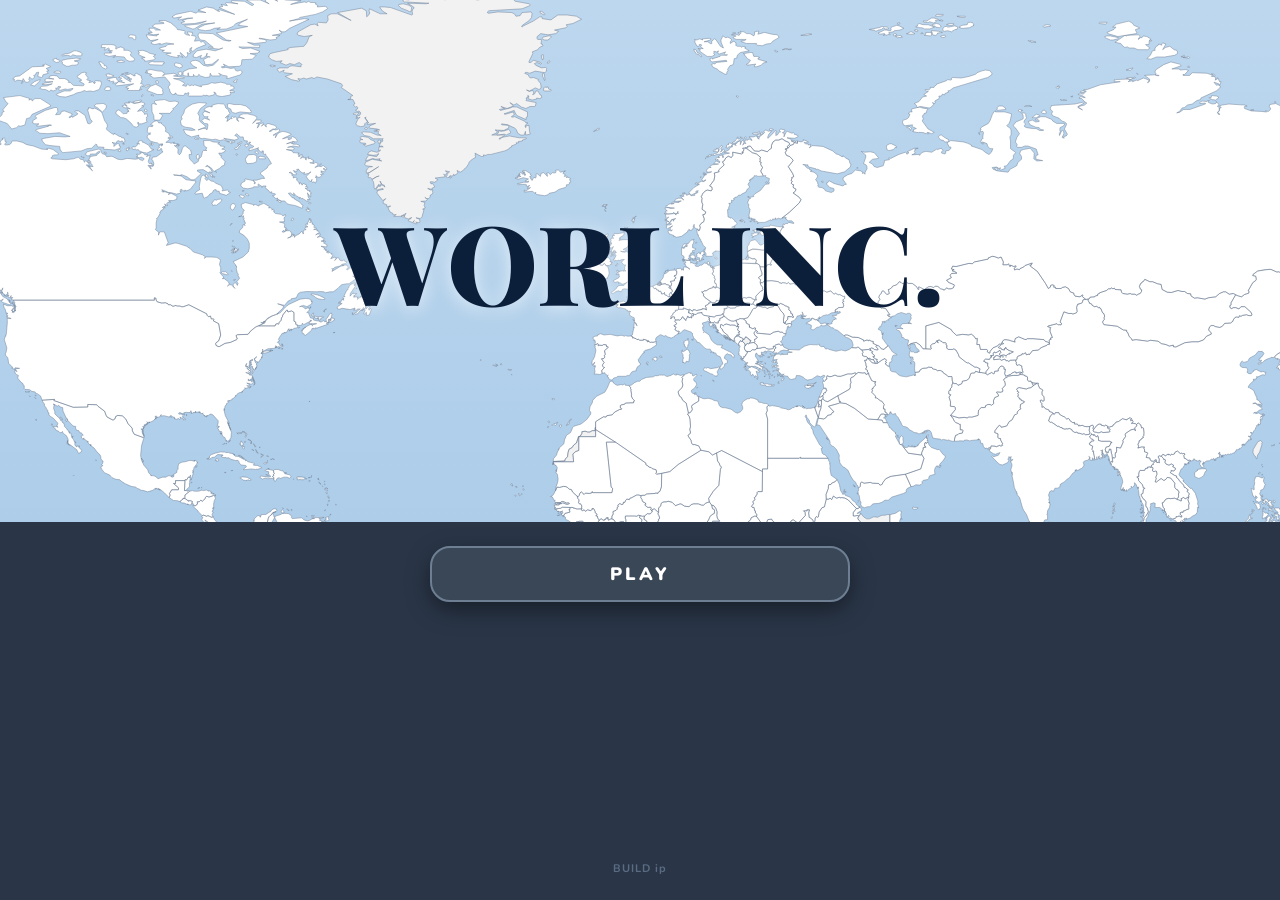
==== commit df16a946: "ip: clean rebuild - all full-screen layers absolute not fixed, body relative, map canvas sized to co" ====
--- a/index.html
+++ b/index.html
@@ -13,7 +13,7 @@
 <title>Worl</title>
 <link rel="preconnect" href="https://fonts.googleapis.com">
 <link href="https://fonts.googleapis.com/css2?family=Nunito:wght@600;700;800;900&family=Playfair+Display:wght@800;900&display=swap" rel="stylesheet">
-<link rel="stylesheet" href="style.css?v=20261026io">
+<link rel="stylesheet" href="style.css?v=20261026ip">
 </head>
 <body>
 <div id="game">
@@ -37,65 +37,65 @@
 <div id="inherit"></div>
 <div id="playscreen"></div>
 <div id="create"></div>
-<script src="data.js?v=20261026io"></script>
-<script src="world-data.js?v=20261026io"></script>
-<script src="world-data-a.js?v=20261026io"></script>
-<script src="world-data-b.js?v=20261026io"></script>
-<script src="world-data-c.js?v=20261026io"></script>
-<script src="major-cities.js?v=20261026io"></script>
-<script src="world.js?v=20261026io"></script>
-<script src="us-states.js?v=20261026io"></script>
-<script src="us-capitals.js?v=20261026io"></script>
-<script src="us-states-named.js?v=20261026io"></script>
-<script src="world-regions.js?v=20261026io"></script>
-<script src="random-world.js?v=20261026io"></script>
-<script src="sim.js?v=20261026io"></script>
-<script src="random-names.js?v=20261026io"></script>
-<script src="world-events.js?v=20261026io"></script>
-<script src="warbattle.js?v=20261026io"></script>
-<script src="leader.js?v=20261026io"></script>
-<script src="stock-logos.js?v=20261026io"></script>
-<script src="real-companies.js?v=20261026io"></script>
-<script src="coffee-companies.js?v=20261026io"></script>
-<script src="mars.js?v=20261026io"></script>
-<script src="casino.js?v=20261026io"></script>
-<script src="crypto.js?v=20261026io"></script>
-<script src="sports.js?v=20261026io"></script>
-<script src="store-logos.js?v=20261026io"></script>
-<script src="stores.js?v=20261026io"></script>
-<script src="offices.js?v=20261026io"></script>
-  <script src="corpnews.js?v=20261026io"></script>
-  <script src="ads.js?v=20261026io"></script>
-  <script src="tawk.js?v=20261026io"></script>
-  <script src="radio.js?v=20261026io"></script>
-  <script src="person.js?v=20261026io"></script>
-  <script src="elections.js?v=20261026io"></script>
-<script src="karma.js?v=20261026io"></script>
-<script src="newsapp.js?v=20261026io"></script>
-<script src="bank.js?v=20261026io"></script>
-<script src="etf.js?v=20261026io"></script>
-<script src="economy.js?v=20261026io"></script>
-<script src="politics.js?v=20261026io"></script>
-<script src="bankruptcy.js?v=20261026io"></script>
-<script src="cityunlock.js?v=20261026io"></script>
-<script src="modes.js?v=20261026io"></script>
-<script src="capital.js?v=20261026io"></script>
-<script src="website.js?v=20261026io"></script>
-<script src="airport.js?v=20261026io"></script>
-<script src="earnings.js?v=20261026io"></script>
-<script src="mapview.js?v=20261026io"></script>
-<script src="landmarks.js?v=20261026io"></script>
-<script src="city-maps.js?v=20261026io"></script>
-<script src="city-maps-b.js?v=20261026io"></script>
-<script src="city-maps-c.js?v=20261026io"></script>
-<script src="city-maps-d.js?v=20261026io"></script>
-<script src="city-maps-e.js?v=20261026io"></script>
-<script src="city-maps-f.js?v=20261026io"></script>
-<script src="city-maps-g.js?v=20261026io"></script>
-<script src="cityview.js?v=20261026io"></script>
-<script src="milestones.js?v=20261026io"></script>
-<script src="sectors-inc.js?v=20261026io"></script>
-<script src="logos.js?v=20261026io"></script>
-<script src="ui.js?v=20261026io"></script>
+<script src="data.js?v=20261026ip"></script>
+<script src="world-data.js?v=20261026ip"></script>
+<script src="world-data-a.js?v=20261026ip"></script>
+<script src="world-data-b.js?v=20261026ip"></script>
+<script src="world-data-c.js?v=20261026ip"></script>
+<script src="major-cities.js?v=20261026ip"></script>
+<script src="world.js?v=20261026ip"></script>
+<script src="us-states.js?v=20261026ip"></script>
+<script src="us-capitals.js?v=20261026ip"></script>
+<script src="us-states-named.js?v=20261026ip"></script>
+<script src="world-regions.js?v=20261026ip"></script>
+<script src="random-world.js?v=20261026ip"></script>
+<script src="sim.js?v=20261026ip"></script>
+<script src="random-names.js?v=20261026ip"></script>
+<script src="world-events.js?v=20261026ip"></script>
+<script src="warbattle.js?v=20261026ip"></script>
+<script src="leader.js?v=20261026ip"></script>
+<script src="stock-logos.js?v=20261026ip"></script>
+<script src="real-companies.js?v=20261026ip"></script>
+<script src="coffee-companies.js?v=20261026ip"></script>
+<script src="mars.js?v=20261026ip"></script>
+<script src="casino.js?v=20261026ip"></script>
+<script src="crypto.js?v=20261026ip"></script>
+<script src="sports.js?v=20261026ip"></script>
+<script src="store-logos.js?v=20261026ip"></script>
+<script src="stores.js?v=20261026ip"></script>
+<script src="offices.js?v=20261026ip"></script>
+  <script src="corpnews.js?v=20261026ip"></script>
+  <script src="ads.js?v=20261026ip"></script>
+  <script src="tawk.js?v=20261026ip"></script>
+  <script src="radio.js?v=20261026ip"></script>
+  <script src="person.js?v=20261026ip"></script>
+  <script src="elections.js?v=20261026ip"></script>
+<script src="karma.js?v=20261026ip"></script>
+<script src="newsapp.js?v=20261026ip"></script>
+<script src="bank.js?v=20261026ip"></script>
+<script src="etf.js?v=20261026ip"></script>
+<script src="economy.js?v=20261026ip"></script>
+<script src="politics.js?v=20261026ip"></script>
+<script src="bankruptcy.js?v=20261026ip"></script>
+<script src="cityunlock.js?v=20261026ip"></script>
+<script src="modes.js?v=20261026ip"></script>
+<script src="capital.js?v=20261026ip"></script>
+<script src="website.js?v=20261026ip"></script>
+<script src="airport.js?v=20261026ip"></script>
+<script src="earnings.js?v=20261026ip"></script>
+<script src="mapview.js?v=20261026ip"></script>
+<script src="landmarks.js?v=20261026ip"></script>
+<script src="city-maps.js?v=20261026ip"></script>
+<script src="city-maps-b.js?v=20261026ip"></script>
+<script src="city-maps-c.js?v=20261026ip"></script>
+<script src="city-maps-d.js?v=20261026ip"></script>
+<script src="city-maps-e.js?v=20261026ip"></script>
+<script src="city-maps-f.js?v=20261026ip"></script>
+<script src="city-maps-g.js?v=20261026ip"></script>
+<script src="cityview.js?v=20261026ip"></script>
+<script src="milestones.js?v=20261026ip"></script>
+<script src="sectors-inc.js?v=20261026ip"></script>
+<script src="logos.js?v=20261026ip"></script>
+<script src="ui.js?v=20261026ip"></script>
 </body>
 </html>
--- a/style.css
+++ b/style.css
@@ -7,14 +7,15 @@
 }
 * { box-sizing: border-box; -webkit-tap-highlight-color: transparent; }
 html, body { margin: 0; height: 100%; overflow: hidden; background: #a3c6e6; color: var(--ink); color-scheme: light; font-family: var(--font); font-weight: 700; }
+body { position: relative; }
 button { font: inherit; color: inherit; border: 0; background: none; cursor: pointer; padding: 0; }
 button:disabled { opacity: 0.45; cursor: default; }
 button:focus-visible, input:focus-visible, select:focus-visible { outline: 3px solid rgba(47,124,246,0.6); outline-offset: 2px; }
 input, select { font: inherit; }
 svg { display: block; }
-#map { position: fixed; top: 0; left: 0; right: 0; bottom: -120px; touch-action: none; }
+#map { position: absolute; inset: 0; touch-action: none; }
 #map canvas { position: absolute; inset: 0; width: 100%; height: 100%; }
-#hud, #popup, #tut, #chud { position: fixed; inset: 0; pointer-events: none; z-index: 5; }
+#hud, #popup, #tut, #chud { position: absolute; inset: 0; pointer-events: none; z-index: 5; }
 #hud > *, #popup > *, #tut > *, #chud > * { pointer-events: auto; }
 .card { background: var(--card); border-radius: 22px; box-shadow: var(--shadow); }
 .muted { color: var(--muted); font-weight: 700; }
@@ -99,7 +100,7 @@
 .hud-city span:last-child { overflow: hidden; text-overflow: ellipsis; }
 
 /* panel: side sheet desktop, bottom sheet phone */
-#panel { position: fixed; z-index: 8; right: max(12px, env(safe-area-inset-right)); top: max(12px, env(safe-area-inset-top)); bottom: max(12px, env(safe-area-inset-bottom)); width: min(500px, calc(100vw - 24px)); background: #fff; border-radius: 26px; box-shadow: var(--shadow); display: none; flex-direction: column; overflow: hidden; touch-action: pan-y; }
+#panel { position: absolute; z-index: 8; right: max(12px, env(safe-area-inset-right)); top: max(12px, env(safe-area-inset-top)); bottom: max(12px, env(safe-area-inset-bottom)); width: min(500px, calc(100vw - 24px)); background: #fff; border-radius: 26px; box-shadow: var(--shadow); display: none; flex-direction: column; overflow: hidden; touch-action: pan-y; }
 #panel.open { display: flex; animation: slidein .18s ease-out; }
 @keyframes slidein { from { transform: translateX(30px); opacity: 0; } }
 .panel-head { display: flex; align-items: center; justify-content: space-between; gap: 10px; padding: 14px 14px 12px 16px; border-bottom: 1.5px solid var(--line); flex: none; }
@@ -182,7 +183,7 @@
 .flag-big { font-size: 46px; line-height: 1; }
 
 /* city view */
-#cityview { position: fixed; top: 0; left: 0; right: 0; bottom: -120px; z-index: 4; display: none; overflow: hidden; touch-action: none; background: #1ba2c9; }
+#cityview { position: absolute; inset: 0; z-index: 4; display: none; overflow: hidden; touch-action: none; background: #1ba2c9; }
 #cityview.open { display: block; }
 #cityview canvas { position: absolute; inset: 0; }
 #cityview .pins { position: absolute; left: 0; top: 0; transform-origin: 0 0; }
@@ -210,8 +211,8 @@
 .pin .logo.own { background: var(--green); }
 
 /* modals, toasts */
-#modal { position: fixed; inset: 0; z-index: 20; pointer-events: none; }
-.scrim { position: fixed; inset: 0; z-index: 20; background: rgba(5,10,25,0.45); display: flex; align-items: center; justify-content: center; padding: 16px 16px max(16px, env(safe-area-inset-bottom)); pointer-events: auto; }
+#modal { position: absolute; inset: 0; z-index: 20; pointer-events: none; }
+.scrim { position: absolute; inset: 0; z-index: 20; background: rgba(5,10,25,0.45); display: flex; align-items: center; justify-content: center; padding: 16px 16px max(16px, env(safe-area-inset-bottom)); pointer-events: auto; }
 .scrim.sheet { align-items: flex-end; }
 .mbox { background: #fff; border-radius: 26px; padding: 24px; width: min(480px, 100%); max-height: calc(100vh - 32px); overflow-y: auto; -webkit-overflow-scrolling: touch; touch-action: pan-y; position: relative; box-shadow: var(--shadow); animation: pop .18s ease-out; }
 .mbox.sheet { width: min(560px, 100%); max-height: 86vh; }
@@ -234,7 +235,7 @@
 .sw.on { box-shadow: 0 0 0 3px var(--ink); }
 .toast { background: #2f7cf6; color: #fff; border-radius: 30px; padding: 12px 20px; font-size: 15px; box-shadow: var(--shadow); animation: pop .18s ease-out; max-width: 90vw; text-align: center; }
 .toast.good { background: #0d7a3d; } .toast.bad { background: #b9362f; }
-#toasts { position: fixed; left: 50%; transform: translateX(-50%); bottom: calc(max(16px, env(safe-area-inset-bottom)) + 95px); z-index: 300; display: flex; flex-direction: column; gap: 8px; align-items: center; pointer-events: none; }
+#toasts { position: absolute; left: 50%; transform: translateX(-50%); bottom: calc(max(16px, env(safe-area-inset-bottom)) + 95px); z-index: 300; display: flex; flex-direction: column; gap: 8px; align-items: center; pointer-events: none; }
 /* Vehicle tap card */
 .vcard { padding: 2px; }
 .vroute { font-size: 28px; font-weight: 900; margin: 10px 0 4px; }
@@ -246,7 +247,7 @@
 .btn3d.blue { background: #2f7cf6; box-shadow: 0 4px 0 #1d5bbf; }
 .btn3d.orange { background: var(--orange); box-shadow: 0 4px 0 var(--orange-d); }
 /* Watch view: full-screen flight / voyage view */
-#watch { position: fixed; inset: 0; z-index: 100; display: none; flex-direction: column; background: #eaf2ff; overflow-y: auto; -webkit-overflow-scrolling: touch; touch-action: pan-y; }
+#watch { position: absolute; inset: 0; z-index: 100; display: none; flex-direction: column; background: #eaf2ff; overflow-y: auto; -webkit-overflow-scrolling: touch; touch-action: pan-y; }
 #watch.open { display: flex; }
 .watch-top { display: flex; align-items: center; gap: 12px; padding: calc(max(12px, env(safe-area-inset-top)) + 4px) 16px 12px; background: #2f7cf6; color: #fff; }
 .wback { width: 42px; height: 42px; flex: none; border-radius: 50%; background: rgba(255, 255, 255, 0.14); color: #fff; border: 0; display: flex; align-items: center; justify-content: center; }
@@ -278,7 +279,7 @@
    proportions as a printed page, with a nameplate, ears, banner, deck,
    byline, dateline, a full-width cut with caption and credit, columns,
    an index, and a folio line — like a real front page. */
-#paper { position: fixed; inset: 0; z-index: 101; display: none; flex-direction: column; background: #eaf2ff; color: #1a1a1a; overflow-y: auto; -webkit-overflow-scrolling: touch; touch-action: pan-y; }
+#paper { position: absolute; inset: 0; z-index: 101; display: none; flex-direction: column; background: #eaf2ff; color: #1a1a1a; overflow-y: auto; -webkit-overflow-scrolling: touch; touch-action: pan-y; }
 #paper.open { display: flex; }
 .paper-closebar { display: flex; justify-content: flex-end; padding: calc(max(12px, env(safe-area-inset-top)) + 4px) 16px 0; max-width: 720px; width: 100%; margin: 0 auto; }
 .paper-closebtn { background: #ffffff; color: #1d6fe0; border: 2px solid #1d6fe0; border-radius: 20px; padding: 8px 14px; font-weight: 900; font-size: 13px; letter-spacing: 1px; }
@@ -427,7 +428,7 @@
 .menu-chev { font-size: 22px; color: #9aa7b8; }
 /* Place-a-business banner: sits above the map, does not block taps
    anywhere else. */
-.place-banner { position: fixed; left: 50%; top: 76px; transform: translateX(-50%); padding: 12px 16px; display: flex; align-items: center; gap: 12px; max-width: calc(100vw - 32px); z-index: 6; }
+.place-banner { position: absolute; left: 50%; top: 76px; transform: translateX(-50%); padding: 12px 16px; display: flex; align-items: center; gap: 12px; max-width: calc(100vw - 32px); z-index: 6; }
 .place-banner b { white-space: nowrap; }
 .place-banner span { color: var(--muted); font-size: 13px; }
 /* Your Country hero card (top-left panel): blue, white text. */
@@ -461,8 +462,8 @@
    tablet and a desktop are untouched, because they are already
    horizontal. Phone panels stay full-width sheets (see the override
    below), not the web side sheet on the right. */
-#game { position: fixed; top: 0; left: 0; right: 0; bottom: -120px; overflow: hidden; }
-body.landscape-phone #game { position: fixed; inset: 0; top: auto; left: auto; width: auto; height: auto; transform: none; overflow: hidden; }
+#game { position: absolute; inset: 0; overflow: hidden; }
+body.landscape-phone #game { position: absolute; inset: 0; top: auto; left: auto; width: auto; height: auto; transform: none; overflow: hidden; }
 body.landscape-phone #panel { left: auto; right: 12px; top: 12px; bottom: 12px; width: min(420px, 52%); max-height: none; }
 body.landscape-phone .popup { top: 50%; bottom: auto; transform: translate(-50%, -50%); max-height: calc(100% - 120px); }
 body.landscape-phone .company-card { max-width: calc(100% - 130px); }
@@ -474,7 +475,7 @@
 }
 
 /* Leader inherit screen: white, full screen, above everything else. */
-#inherit { position: fixed; inset: 0; z-index: 200; display: none; flex-direction: column; align-items: center; justify-content: safe center; gap: 18px; background: #000; color: #fff; padding: 24px; text-align: center; overflow-y: auto; -webkit-overflow-scrolling: touch; }
+#inherit { position: absolute; inset: 0; z-index: 200; display: none; flex-direction: column; align-items: center; justify-content: safe center; gap: 18px; background: #000; color: #fff; padding: 24px; text-align: center; overflow-y: auto; -webkit-overflow-scrolling: touch; }
 #inherit.open { display: flex; }
 #inherit h1 { font-size: 44px; font-weight: 900; margin: 0; letter-spacing: 4px; }
 #inherit p { color: #bbb; max-width: 480px; margin: 0; }
@@ -1077,7 +1078,7 @@
 .stmt-t { font-weight: 900; border-top: 2px solid var(--line); padding-top: 6px; }
 
 /* ---------- play screen + new-business flow (hh) ---------- */
-#playscreen { position: relative; width: 100%; height: 100%; height: 100dvh; z-index: 200; display: none; flex-direction: column; }
+#playscreen { position: absolute; inset: 0; z-index: 200; display: none; flex-direction: column; }
 #playscreen.open { display: flex; }
 .play-map { flex: 0 0 58%; height: 58%; min-height: 0; display: flex; align-items: center; justify-content: center; padding: 24px; }
 .play-logo { white-space: nowrap; text-align: center; color: #0b1e3a; text-shadow: 0 2px 18px rgba(255,255,255,0.65); }
@@ -1090,7 +1091,7 @@
 .play-link { color: #9fb3c8; font-weight: 800; font-size: 14px; padding: 6px; }
 .play-cont { color: #9fb3c8; font-size: 14px; font-weight: 700; }
 .play-warn { color: #fff; font-weight: 800; text-align: center; max-width: 420px; margin: 0; }
-#create { position: fixed; inset: 0; z-index: 210; display: none; background: #2a3648; color: #fff; overflow-y: auto; -webkit-overflow-scrolling: touch; touch-action: pan-y; }
+#create { position: absolute; inset: 0; z-index: 210; display: none; background: #2a3648; color: #fff; overflow-y: auto; -webkit-overflow-scrolling: touch; touch-action: pan-y; }
 #create.open { display: block; }
 .crt-head { position: sticky; top: 0; z-index: 2; background: #2a3648; display: flex; justify-content: space-between; align-items: center; padding: calc(20px + env(safe-area-inset-top)) 20px 12px; }
 .crt-head h2 { margin: 0; font-size: 20px; letter-spacing: 1px; }
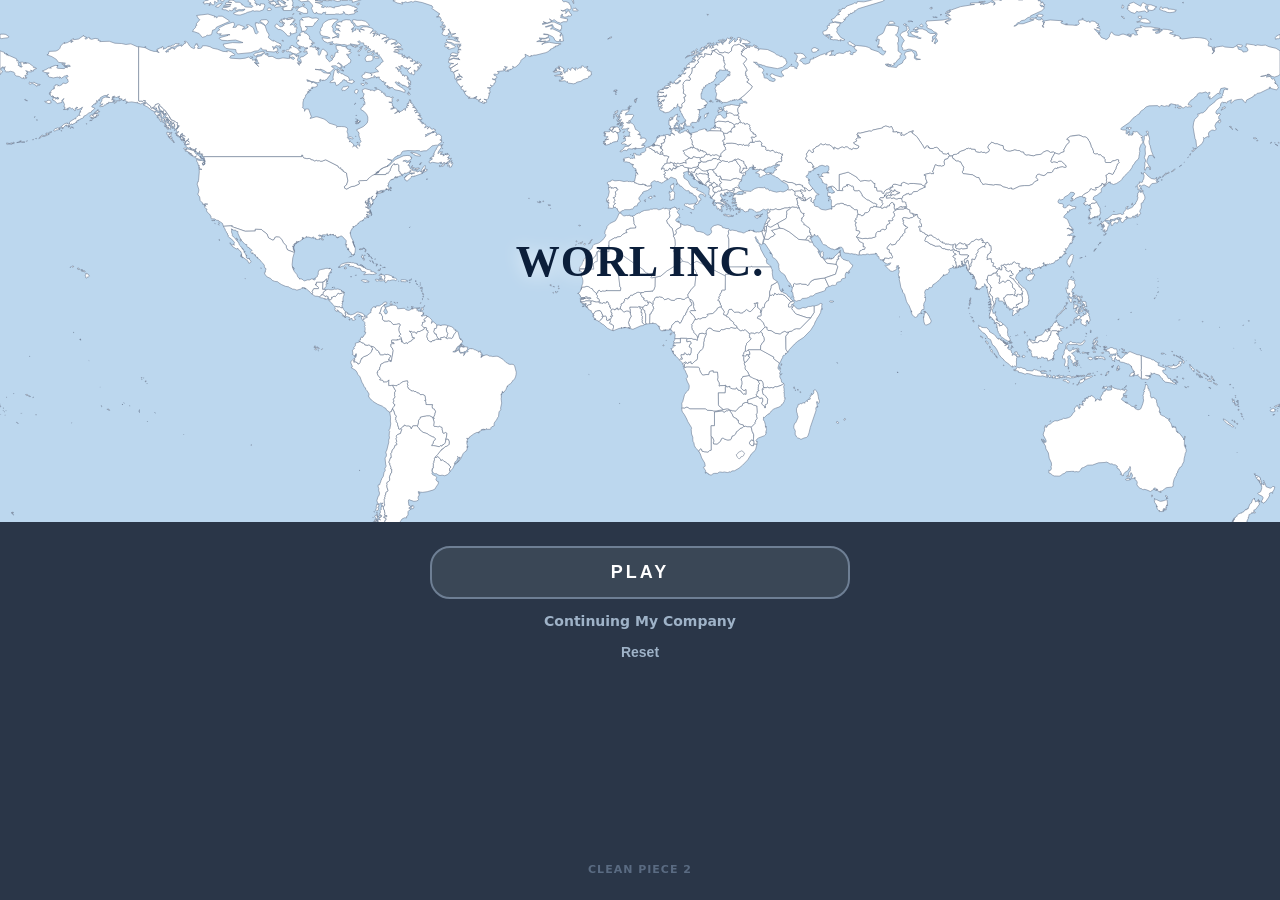
==== commit 5cefe286: "Worl clean Piece 2: map in map area only, panel in flow, dark background" ====
--- a/index.html
+++ b/index.html
@@ -3,99 +3,38 @@
 <head>
 <meta charset="utf-8">
 <meta name="viewport" content="width=device-width, initial-scale=1, viewport-fit=cover, user-scalable=no">
-<meta name="theme-color" content="#0b1e3a">
-<meta name="color-scheme" content="light">
 <meta name="apple-mobile-web-app-capable" content="yes">
 <meta name="apple-mobile-web-app-status-bar-style" content="black-translucent">
-<meta name="apple-mobile-web-app-title" content="Worl Inc.">
-<link rel="apple-touch-icon" href="worl-icon-180.png">
-<link rel="manifest" href="manifest.json">
-<title>Worl</title>
-<link rel="preconnect" href="https://fonts.googleapis.com">
-<link href="https://fonts.googleapis.com/css2?family=Nunito:wght@600;700;800;900&family=Playfair+Display:wght@800;900&display=swap" rel="stylesheet">
-<link rel="stylesheet" href="style.css?v=20261026ip">
+<title>Worl Clean — Piece 2</title>
+<style>
+html, body { margin: 0; height: 100%; background: #2a3648; overflow: hidden; font-family: system-ui, sans-serif; }
+body { position: relative; }
+#app { height: 100%; display: flex; flex-direction: column; background: #2a3648; }
+#map-area { flex: 0 0 58%; background: #bcd7ee; display: flex; align-items: center; justify-content: center; overflow: hidden; position: relative; }
+#map-area canvas { position: absolute; inset: 0; display: block; }
+#map-area h1 { position: relative; z-index: 1; color: #0b1e3a; font-family: Georgia, serif; font-size: 44px; letter-spacing: 1px; margin: 0; text-align: center; text-shadow: 0 2px 18px rgba(255,255,255,0.65); }
+#panel { flex: 1; background: #2a3648; display: flex; flex-direction: column; align-items: center; gap: 14px; padding: 24px 24px calc(24px + env(safe-area-inset-bottom)); box-sizing: border-box; }
+.play-btn { width: min(420px, 82vw); padding: 14px 11px; border-radius: 20px; background: #3a4756; border: 2px solid #6e7f94; color: #fff; font-weight: 900; font-size: 18px; letter-spacing: 3px; }
+.play-cont { color: #9fb3c8; font-size: 14px; font-weight: 700; }
+.play-reset { color: #9fb3c8; font-weight: 800; font-size: 14px; background: none; border: 0; }
+.play-ver { margin-top: auto; font-size: 11px; font-weight: 700; letter-spacing: 1px; color: #5a6b82; }
+</style>
 </head>
 <body>
-<div id="game">
-<div id="map"></div>
-<div id="cityview"><canvas></canvas><div class="pins"></div><div class="photomap"><div class="pm-viewport"><div class="pm-stage"><img alt=""><div id="pmTraffic"></div></div></div></div></div>
-<div id="hud"></div>
-<div id="chud"></div>
-<div id="popup"></div>
-<div id="tut"></div>
+<div id="app">
+  <div id="map-area"><canvas id="worldmap"></canvas><h1>WORL INC.</h1></div>
+  <div id="panel">
+    <button class="play-btn" id="playBtn">PLAY</button>
+    <div class="play-cont" id="playCont">Continuing My Company</div>
+    <button class="play-reset">Reset</button>
+    <div class="play-ver">CLEAN PIECE 2</div>
+  </div>
 </div>
-<!-- Panels, modals, paper, watch and the intro live OUTSIDE #game on
-purpose: on portrait phones #game is rotated 90 degrees, and a rotated
-ancestor turns every fixed child into rotated coordinates — panels
-then scrolled sideways instead of vertically, which is why no page
-scrolled. Out here they are plain viewport overlays and scroll down. -->
-<div id="panel"></div>
-<div id="modal"></div>
-<div id="toasts"></div>
-<div id="watch"></div>
-<div id="paper"></div>
-<div id="inherit"></div>
-<div id="playscreen"></div>
-<div id="create"></div>
-<script src="data.js?v=20261026ip"></script>
-<script src="world-data.js?v=20261026ip"></script>
-<script src="world-data-a.js?v=20261026ip"></script>
-<script src="world-data-b.js?v=20261026ip"></script>
-<script src="world-data-c.js?v=20261026ip"></script>
-<script src="major-cities.js?v=20261026ip"></script>
-<script src="world.js?v=20261026ip"></script>
-<script src="us-states.js?v=20261026ip"></script>
-<script src="us-capitals.js?v=20261026ip"></script>
-<script src="us-states-named.js?v=20261026ip"></script>
-<script src="world-regions.js?v=20261026ip"></script>
-<script src="random-world.js?v=20261026ip"></script>
-<script src="sim.js?v=20261026ip"></script>
-<script src="random-names.js?v=20261026ip"></script>
-<script src="world-events.js?v=20261026ip"></script>
-<script src="warbattle.js?v=20261026ip"></script>
-<script src="leader.js?v=20261026ip"></script>
-<script src="stock-logos.js?v=20261026ip"></script>
-<script src="real-companies.js?v=20261026ip"></script>
-<script src="coffee-companies.js?v=20261026ip"></script>
-<script src="mars.js?v=20261026ip"></script>
-<script src="casino.js?v=20261026ip"></script>
-<script src="crypto.js?v=20261026ip"></script>
-<script src="sports.js?v=20261026ip"></script>
-<script src="store-logos.js?v=20261026ip"></script>
-<script src="stores.js?v=20261026ip"></script>
-<script src="offices.js?v=20261026ip"></script>
-  <script src="corpnews.js?v=20261026ip"></script>
-  <script src="ads.js?v=20261026ip"></script>
-  <script src="tawk.js?v=20261026ip"></script>
-  <script src="radio.js?v=20261026ip"></script>
-  <script src="person.js?v=20261026ip"></script>
-  <script src="elections.js?v=20261026ip"></script>
-<script src="karma.js?v=20261026ip"></script>
-<script src="newsapp.js?v=20261026ip"></script>
-<script src="bank.js?v=20261026ip"></script>
-<script src="etf.js?v=20261026ip"></script>
-<script src="economy.js?v=20261026ip"></script>
-<script src="politics.js?v=20261026ip"></script>
-<script src="bankruptcy.js?v=20261026ip"></script>
-<script src="cityunlock.js?v=20261026ip"></script>
-<script src="modes.js?v=20261026ip"></script>
-<script src="capital.js?v=20261026ip"></script>
-<script src="website.js?v=20261026ip"></script>
-<script src="airport.js?v=20261026ip"></script>
-<script src="earnings.js?v=20261026ip"></script>
-<script src="mapview.js?v=20261026ip"></script>
-<script src="landmarks.js?v=20261026ip"></script>
-<script src="city-maps.js?v=20261026ip"></script>
-<script src="city-maps-b.js?v=20261026ip"></script>
-<script src="city-maps-c.js?v=20261026ip"></script>
-<script src="city-maps-d.js?v=20261026ip"></script>
-<script src="city-maps-e.js?v=20261026ip"></script>
-<script src="city-maps-f.js?v=20261026ip"></script>
-<script src="city-maps-g.js?v=20261026ip"></script>
-<script src="cityview.js?v=20261026ip"></script>
-<script src="milestones.js?v=20261026ip"></script>
-<script src="sectors-inc.js?v=20261026ip"></script>
-<script src="logos.js?v=20261026ip"></script>
-<script src="ui.js?v=20261026ip"></script>
+<script src="world-data.js?v=20261026clean2"></script>
+<script src="world-data-a.js?v=20261026clean2"></script>
+<script src="world-data-b.js?v=20261026clean2"></script>
+<script src="world-data-c.js?v=20261026clean2"></script>
+<script src="world.js?v=20261026clean2"></script>
+<script src="map.js?v=20261026clean2"></script>
 </body>
 </html>
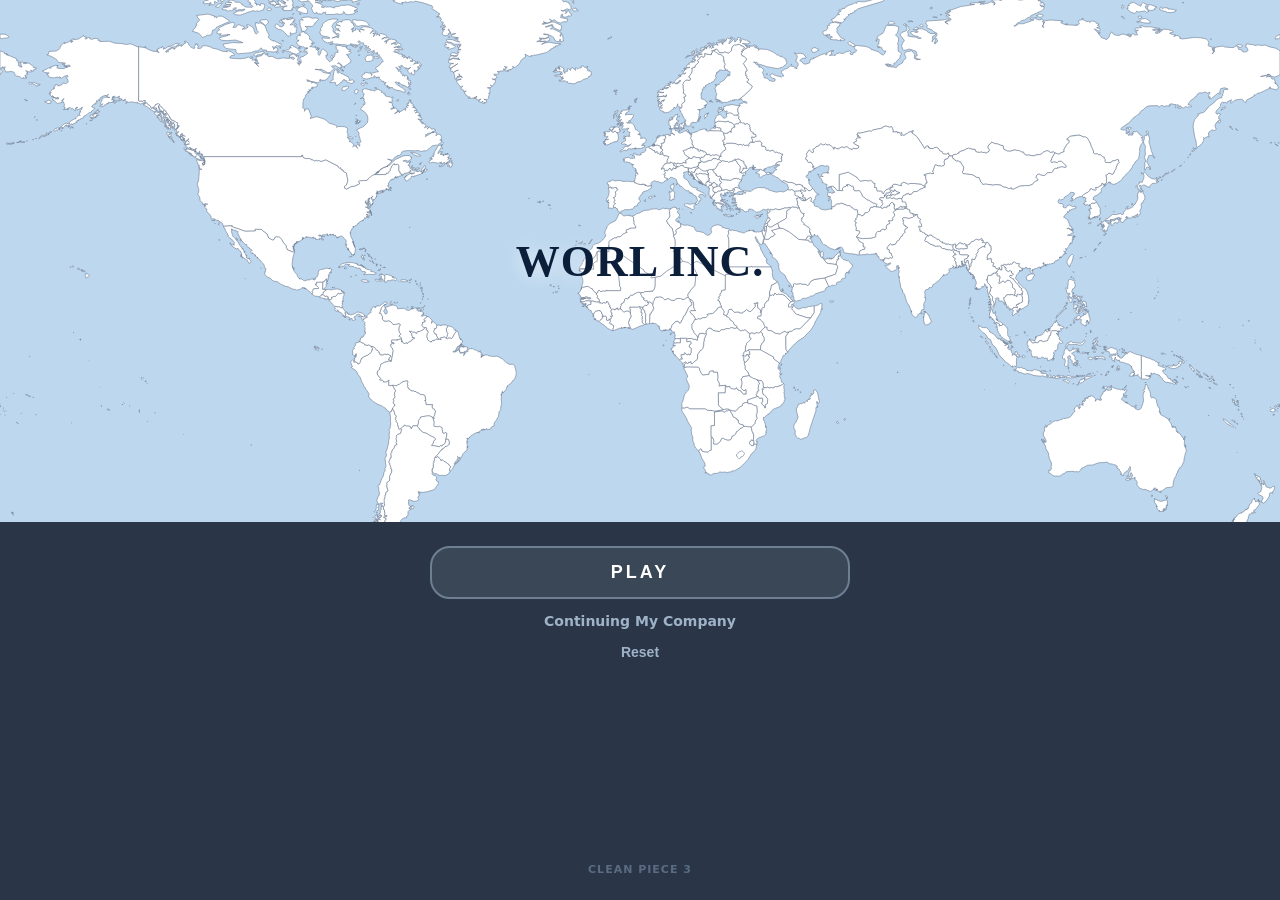
==== commit 9b566b6e: "Worl clean Piece 3: PLAY to game screen, HUD, bottom nav, map in container only" ====
--- a/index.html
+++ b/index.html
@@ -5,11 +5,20 @@
 <meta name="viewport" content="width=device-width, initial-scale=1, viewport-fit=cover, user-scalable=no">
 <meta name="apple-mobile-web-app-capable" content="yes">
 <meta name="apple-mobile-web-app-status-bar-style" content="black-translucent">
-<title>Worl Clean — Piece 2</title>
+<title>Worl Clean — Piece 3</title>
 <style>
+/* Clean format rules (Piece 1/2, kept for Piece 3):
+   - Sea lives ONLY inside a map container div, never as a full-screen canvas behind a panel.
+   - html/body background is dark #2a3648, so any shortfall shows dark, never sea.
+   - No position:fixed, no 100dvh/100vh on full-screen layers.
+   - Layout is normal flow flex column, not stacked absolute layers.
+   - Canvases size ONLY to their container via ResizeObserver (see map.js). */
 html, body { margin: 0; height: 100%; background: #2a3648; overflow: hidden; font-family: system-ui, sans-serif; }
 body { position: relative; }
 #app { height: 100%; display: flex; flex-direction: column; background: #2a3648; }
+/* Play screen (Piece 2, unchanged layout) */
+#playscreen { display: flex; flex-direction: column; height: 100%; }
+#playscreen.hidden { display: none; }
 #map-area { flex: 0 0 58%; background: #bcd7ee; display: flex; align-items: center; justify-content: center; overflow: hidden; position: relative; }
 #map-area canvas { position: absolute; inset: 0; display: block; }
 #map-area h1 { position: relative; z-index: 1; color: #0b1e3a; font-family: Georgia, serif; font-size: 44px; letter-spacing: 1px; margin: 0; text-align: center; text-shadow: 0 2px 18px rgba(255,255,255,0.65); }
@@ -18,23 +27,56 @@
 .play-cont { color: #9fb3c8; font-size: 14px; font-weight: 700; }
 .play-reset { color: #9fb3c8; font-weight: 800; font-size: 14px; background: none; border: 0; }
 .play-ver { margin-top: auto; font-size: 11px; font-weight: 700; letter-spacing: 1px; color: #5a6b82; }
+/* Game screen (Piece 3): in-flow flex column. HUD on top, map fills the
+   remaining space, bottom nav in flow at the bottom. No fixed layers. */
+#game { display: none; flex-direction: column; height: 100%; background: #2a3648; }
+#game.open { display: flex; }
+#hud { background: #2a3648; color: #fff; padding: 14px 16px 10px; box-sizing: border-box; }
+#hud-row { display: flex; align-items: center; gap: 12px; }
+#backBtn { color: #fff; background: #3a4756; border: 2px solid #6e7f94; border-radius: 12px; padding: 8px 12px; font-weight: 800; font-size: 14px; }
+#hud-company { font-weight: 900; font-size: 16px; flex: 1; }
+#hud-cash { font-weight: 800; font-size: 14px; color: #9fb3c8; }
+#hud-note { margin: 8px 0 0; font-size: 13px; color: #9fb3c8; font-weight: 700; }
+#game-map { flex: 1; min-height: 0; background: #bcd7ee; overflow: hidden; position: relative; }
+#game-map canvas { position: absolute; inset: 0; display: block; }
+#nav { background: #2a3648; display: flex; gap: 8px; padding: 12px 12px calc(12px + env(safe-area-inset-bottom)); box-sizing: border-box; }
+#nav button { flex: 1; color: #fff; background: #3a4756; border: 2px solid #6e7f94; border-radius: 12px; padding: 12px 4px; font-weight: 800; font-size: 13px; }
 </style>
 </head>
 <body>
 <div id="app">
-  <div id="map-area"><canvas id="worldmap"></canvas><h1>WORL INC.</h1></div>
-  <div id="panel">
-    <button class="play-btn" id="playBtn">PLAY</button>
-    <div class="play-cont" id="playCont">Continuing My Company</div>
-    <button class="play-reset">Reset</button>
-    <div class="play-ver">CLEAN PIECE 2</div>
+  <div id="playscreen">
+    <div id="map-area"><canvas id="worldmap"></canvas><h1>WORL INC.</h1></div>
+    <div id="panel">
+      <button class="play-btn" id="playBtn">PLAY</button>
+      <div class="play-cont" id="playCont">Continuing My Company</div>
+      <button class="play-reset">Reset</button>
+      <div class="play-ver">CLEAN PIECE 3</div>
+    </div>
+  </div>
+  <div id="game">
+    <div id="hud">
+      <div id="hud-row">
+        <button id="backBtn">← Back</button>
+        <div id="hud-company">My Company (placeholder)</div>
+        <div id="hud-cash">Cash: —</div>
+      </div>
+      <div id="hud-note">World map — Piece 3</div>
+    </div>
+    <div id="game-map"><canvas id="gamemap"></canvas></div>
+    <div id="nav">
+      <button data-nav="Home">Home</button>
+      <button data-nav="Businesses">Businesses</button>
+      <button data-nav="Phone">Phone</button>
+      <button data-nav="More">More</button>
+    </div>
   </div>
 </div>
-<script src="world-data.js?v=20261026clean2"></script>
-<script src="world-data-a.js?v=20261026clean2"></script>
-<script src="world-data-b.js?v=20261026clean2"></script>
-<script src="world-data-c.js?v=20261026clean2"></script>
-<script src="world.js?v=20261026clean2"></script>
-<script src="map.js?v=20261026clean2"></script>
+<script src="world-data.js?v=20261026clean3"></script>
+<script src="world-data-a.js?v=20261026clean3"></script>
+<script src="world-data-b.js?v=20261026clean3"></script>
+<script src="world-data-c.js?v=20261026clean3"></script>
+<script src="world.js?v=20261026clean3"></script>
+<script src="map.js?v=20261026clean3"></script>
 </body>
 </html>
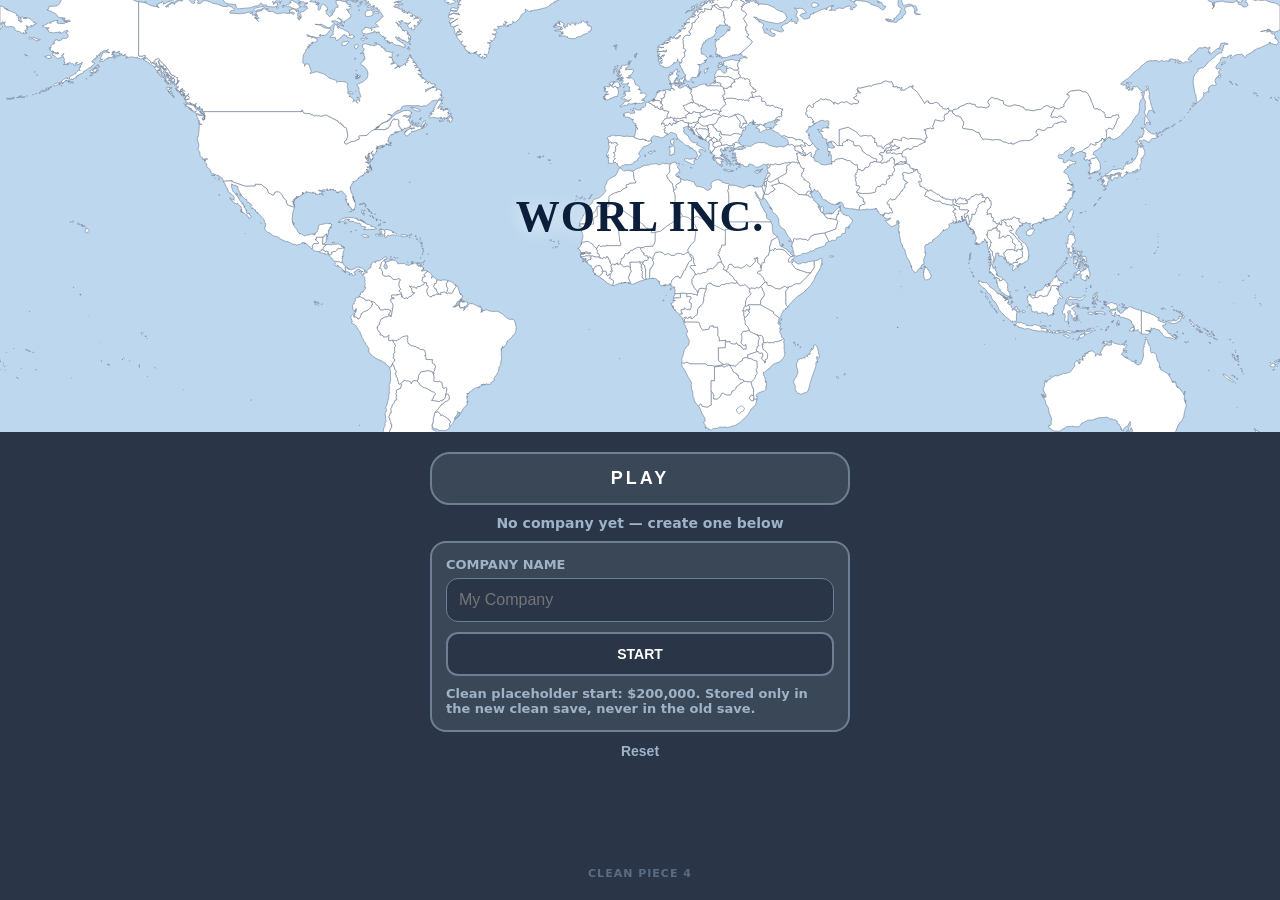
==== commit 668fc1aa: "Worl clean Piece 4: save wiring, Reset confirm, nav sheets in flow" ====
--- a/index.html
+++ b/index.html
@@ -5,9 +5,9 @@
 <meta name="viewport" content="width=device-width, initial-scale=1, viewport-fit=cover, user-scalable=no">
 <meta name="apple-mobile-web-app-capable" content="yes">
 <meta name="apple-mobile-web-app-status-bar-style" content="black-translucent">
-<title>Worl Clean — Piece 3</title>
+<title>Worl Clean — Piece 4</title>
 <style>
-/* Clean format rules (Piece 1/2, kept for Piece 3):
+/* Clean format rules (Piece 1-3, kept for Piece 4):
    - Sea lives ONLY inside a map container div, never as a full-screen canvas behind a panel.
    - html/body background is dark #2a3648, so any shortfall shows dark, never sea.
    - No position:fixed, no 100dvh/100vh on full-screen layers.
@@ -22,13 +22,27 @@
 #map-area { flex: 0 0 58%; background: #bcd7ee; display: flex; align-items: center; justify-content: center; overflow: hidden; position: relative; }
 #map-area canvas { position: absolute; inset: 0; display: block; }
 #map-area h1 { position: relative; z-index: 1; color: #0b1e3a; font-family: Georgia, serif; font-size: 44px; letter-spacing: 1px; margin: 0; text-align: center; text-shadow: 0 2px 18px rgba(255,255,255,0.65); }
-#panel { flex: 1; background: #2a3648; display: flex; flex-direction: column; align-items: center; gap: 14px; padding: 24px 24px calc(24px + env(safe-area-inset-bottom)); box-sizing: border-box; }
+#panel { flex: 1; background: #2a3648; display: flex; flex-direction: column; align-items: center; gap: 10px; padding: 20px 24px calc(20px + env(safe-area-inset-bottom)); box-sizing: border-box; overflow-y: auto; scrollbar-width: thin; scrollbar-color: #6e7f94 #2a3648; }
+/* Piece 4 fit fix: when the create/reset boxes are open the panel is taller,
+   so the map area shrinks in flow (still no fixed layers, no window sizing)
+   instead of the panel scrolling and showing a scrollbar track. */
+#playscreen:has(#createBox.open) #map-area { flex-basis: 48%; }
+#playscreen:has(#resetBox.open) #map-area { flex-basis: 52%; }
+#playscreen:has(#createBox.open):has(#resetBox.open) #map-area { flex-basis: 44%; }
 .play-btn { width: min(420px, 82vw); padding: 14px 11px; border-radius: 20px; background: #3a4756; border: 2px solid #6e7f94; color: #fff; font-weight: 900; font-size: 18px; letter-spacing: 3px; }
-.play-cont { color: #9fb3c8; font-size: 14px; font-weight: 700; }
+.play-cont { color: #9fb3c8; font-size: 14px; font-weight: 700; text-align: center; }
 .play-reset { color: #9fb3c8; font-weight: 800; font-size: 14px; background: none; border: 0; }
 .play-ver { margin-top: auto; font-size: 11px; font-weight: 700; letter-spacing: 1px; color: #5a6b82; }
+/* Piece 4: create + reset boxes, in flow inside the panel, never overlays. */
+#createBox, #resetBox { display: none; width: min(420px, 82vw); background: #3a4756; border: 2px solid #6e7f94; border-radius: 16px; padding: 14px; box-sizing: border-box; color: #fff; }
+#createBox.open, #resetBox.open { display: block; }
+#createBox label { display: block; font-size: 13px; font-weight: 800; color: #9fb3c8; margin-bottom: 6px; }
+#createName { width: 100%; box-sizing: border-box; padding: 12px; border-radius: 12px; border: 1px solid #6e7f94; background: #2a3648; color: #fff; font-size: 16px; }
+#createStart, #resetKeep, #resetDelete { width: 100%; margin-top: 10px; padding: 12px; border-radius: 12px; background: #2a3648; border: 2px solid #6e7f94; color: #fff; font-weight: 800; font-size: 14px; }
+#resetDelete { background: #8c2f2f; border-color: #c05a5a; }
+#resetText { font-size: 14px; font-weight: 700; margin: 0; }
 /* Game screen (Piece 3): in-flow flex column. HUD on top, map fills the
-   remaining space, bottom nav in flow at the bottom. No fixed layers. */
+   remaining space, sheet (Piece 4) in flow above the bottom nav. */
 #game { display: none; flex-direction: column; height: 100%; background: #2a3648; }
 #game.open { display: flex; }
 #hud { background: #2a3648; color: #fff; padding: 14px 16px 10px; box-sizing: border-box; }
@@ -39,6 +53,12 @@
 #hud-note { margin: 8px 0 0; font-size: 13px; color: #9fb3c8; font-weight: 700; }
 #game-map { flex: 1; min-height: 0; background: #bcd7ee; overflow: hidden; position: relative; }
 #game-map canvas { position: absolute; inset: 0; display: block; }
+#sheet { display: none; background: #2a3648; color: #fff; border-top: 2px solid #6e7f94; padding: 16px; box-sizing: border-box; max-height: 40%; overflow-y: auto; }
+#sheet.open { display: block; }
+#sheet-row { display: flex; align-items: center; gap: 12px; }
+#sheet-title { font-weight: 900; font-size: 16px; flex: 1; }
+#sheetClose { color: #fff; background: #3a4756; border: 2px solid #6e7f94; border-radius: 12px; padding: 8px 12px; font-weight: 800; font-size: 14px; }
+#sheet-body { font-size: 14px; color: #9fb3c8; font-weight: 700; margin: 10px 0 0; }
 #nav { background: #2a3648; display: flex; gap: 8px; padding: 12px 12px calc(12px + env(safe-area-inset-bottom)); box-sizing: border-box; }
 #nav button { flex: 1; color: #fff; background: #3a4756; border: 2px solid #6e7f94; border-radius: 12px; padding: 12px 4px; font-weight: 800; font-size: 13px; }
 </style>
@@ -49,21 +69,39 @@
     <div id="map-area"><canvas id="worldmap"></canvas><h1>WORL INC.</h1></div>
     <div id="panel">
       <button class="play-btn" id="playBtn">PLAY</button>
-      <div class="play-cont" id="playCont">Continuing My Company</div>
-      <button class="play-reset">Reset</button>
-      <div class="play-ver">CLEAN PIECE 3</div>
+      <div class="play-cont" id="playCont">Loading save…</div>
+      <div id="createBox">
+        <label for="createName">COMPANY NAME</label>
+        <input id="createName" placeholder="My Company" maxlength="60">
+        <button id="createStart">START</button>
+        <p style="font-size:13px;color:#9fb3c8;font-weight:700;margin:10px 0 0;">Clean placeholder start: $200,000. Stored only in the new clean save, never in the old save.</p>
+      </div>
+      <button class="play-reset" id="resetBtn">Reset</button>
+      <div id="resetBox">
+        <p id="resetText">Delete your clean save? Your old game save will NOT be touched.</p>
+        <button id="resetDelete">Delete</button>
+        <button id="resetKeep">Keep playing</button>
+      </div>
+      <div class="play-ver">CLEAN PIECE 4</div>
     </div>
   </div>
   <div id="game">
     <div id="hud">
       <div id="hud-row">
         <button id="backBtn">← Back</button>
-        <div id="hud-company">My Company (placeholder)</div>
+        <div id="hud-company">My Company</div>
         <div id="hud-cash">Cash: —</div>
       </div>
-      <div id="hud-note">World map — Piece 3</div>
+      <div id="hud-note">World map — Piece 4</div>
     </div>
     <div id="game-map"><canvas id="gamemap"></canvas></div>
+    <div id="sheet">
+      <div id="sheet-row">
+        <div id="sheet-title">Home</div>
+        <button id="sheetClose">✕ Close</button>
+      </div>
+      <p id="sheet-body">Coming in a later piece.</p>
+    </div>
     <div id="nav">
       <button data-nav="Home">Home</button>
       <button data-nav="Businesses">Businesses</button>
@@ -72,11 +110,11 @@
     </div>
   </div>
 </div>
-<script src="world-data.js?v=20261026clean3"></script>
-<script src="world-data-a.js?v=20261026clean3"></script>
-<script src="world-data-b.js?v=20261026clean3"></script>
-<script src="world-data-c.js?v=20261026clean3"></script>
-<script src="world.js?v=20261026clean3"></script>
-<script src="map.js?v=20261026clean3"></script>
+<script src="world-data.js?v=20261026clean4"></script>
+<script src="world-data-a.js?v=20261026clean4"></script>
+<script src="world-data-b.js?v=20261026clean4"></script>
+<script src="world-data-c.js?v=20261026clean4"></script>
+<script src="world.js?v=20261026clean4"></script>
+<script src="map.js?v=20261026clean4"></script>
 </body>
 </html>
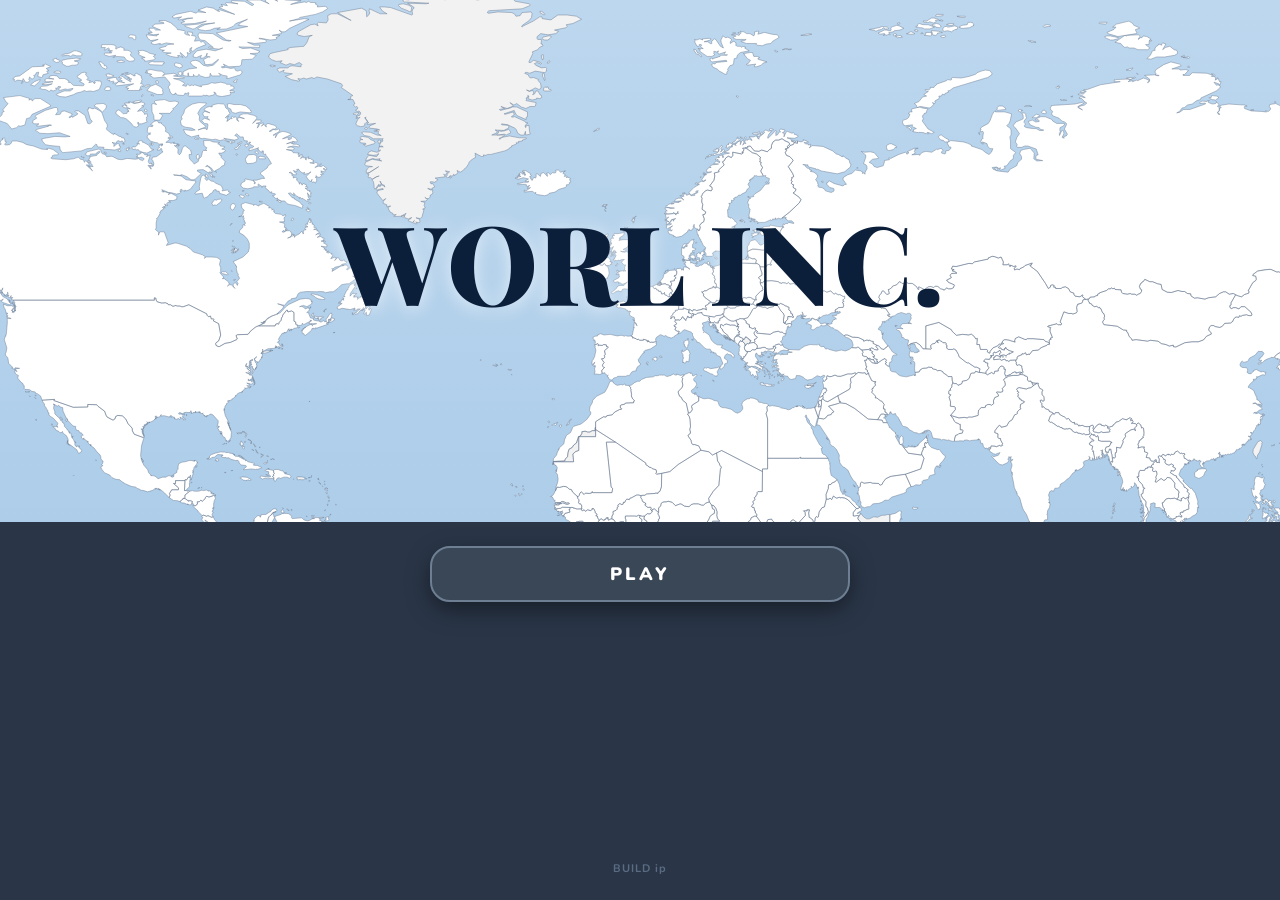
==== commit 971c8ad8: "Restore original full game ip" ====
--- a/index.html
+++ b/index.html
@@ -3,118 +3,99 @@
 <head>
 <meta charset="utf-8">
 <meta name="viewport" content="width=device-width, initial-scale=1, viewport-fit=cover, user-scalable=no">
+<meta name="theme-color" content="#0b1e3a">
+<meta name="color-scheme" content="light">
 <meta name="apple-mobile-web-app-capable" content="yes">
 <meta name="apple-mobile-web-app-status-bar-style" content="black-translucent">
-<title>Worl Clean — Piece 4</title>
-<style>
-/* Clean format rules (Piece 1-3, kept for Piece 4):
-   - Sea lives ONLY inside a map container div, never as a full-screen canvas behind a panel.
-   - html/body background is dark #2a3648, so any shortfall shows dark, never sea.
-   - No position:fixed, no 100dvh/100vh on full-screen layers.
-   - Layout is normal flow flex column, not stacked absolute layers.
-   - Canvases size ONLY to their container via ResizeObserver (see map.js). */
-html, body { margin: 0; height: 100%; background: #2a3648; overflow: hidden; font-family: system-ui, sans-serif; }
-body { position: relative; }
-#app { height: 100%; display: flex; flex-direction: column; background: #2a3648; }
-/* Play screen (Piece 2, unchanged layout) */
-#playscreen { display: flex; flex-direction: column; height: 100%; }
-#playscreen.hidden { display: none; }
-#map-area { flex: 0 0 58%; background: #bcd7ee; display: flex; align-items: center; justify-content: center; overflow: hidden; position: relative; }
-#map-area canvas { position: absolute; inset: 0; display: block; }
-#map-area h1 { position: relative; z-index: 1; color: #0b1e3a; font-family: Georgia, serif; font-size: 44px; letter-spacing: 1px; margin: 0; text-align: center; text-shadow: 0 2px 18px rgba(255,255,255,0.65); }
-#panel { flex: 1; background: #2a3648; display: flex; flex-direction: column; align-items: center; gap: 10px; padding: 20px 24px calc(20px + env(safe-area-inset-bottom)); box-sizing: border-box; overflow-y: auto; scrollbar-width: thin; scrollbar-color: #6e7f94 #2a3648; }
-/* Piece 4 fit fix: when the create/reset boxes are open the panel is taller,
-   so the map area shrinks in flow (still no fixed layers, no window sizing)
-   instead of the panel scrolling and showing a scrollbar track. */
-#playscreen:has(#createBox.open) #map-area { flex-basis: 48%; }
-#playscreen:has(#resetBox.open) #map-area { flex-basis: 52%; }
-#playscreen:has(#createBox.open):has(#resetBox.open) #map-area { flex-basis: 44%; }
-.play-btn { width: min(420px, 82vw); padding: 14px 11px; border-radius: 20px; background: #3a4756; border: 2px solid #6e7f94; color: #fff; font-weight: 900; font-size: 18px; letter-spacing: 3px; }
-.play-cont { color: #9fb3c8; font-size: 14px; font-weight: 700; text-align: center; }
-.play-reset { color: #9fb3c8; font-weight: 800; font-size: 14px; background: none; border: 0; }
-.play-ver { margin-top: auto; font-size: 11px; font-weight: 700; letter-spacing: 1px; color: #5a6b82; }
-/* Piece 4: create + reset boxes, in flow inside the panel, never overlays. */
-#createBox, #resetBox { display: none; width: min(420px, 82vw); background: #3a4756; border: 2px solid #6e7f94; border-radius: 16px; padding: 14px; box-sizing: border-box; color: #fff; }
-#createBox.open, #resetBox.open { display: block; }
-#createBox label { display: block; font-size: 13px; font-weight: 800; color: #9fb3c8; margin-bottom: 6px; }
-#createName { width: 100%; box-sizing: border-box; padding: 12px; border-radius: 12px; border: 1px solid #6e7f94; background: #2a3648; color: #fff; font-size: 16px; }
-#createStart, #resetKeep, #resetDelete { width: 100%; margin-top: 10px; padding: 12px; border-radius: 12px; background: #2a3648; border: 2px solid #6e7f94; color: #fff; font-weight: 800; font-size: 14px; }
-#resetDelete { background: #8c2f2f; border-color: #c05a5a; }
-#resetText { font-size: 14px; font-weight: 700; margin: 0; }
-/* Game screen (Piece 3): in-flow flex column. HUD on top, map fills the
-   remaining space, sheet (Piece 4) in flow above the bottom nav. */
-#game { display: none; flex-direction: column; height: 100%; background: #2a3648; }
-#game.open { display: flex; }
-#hud { background: #2a3648; color: #fff; padding: 14px 16px 10px; box-sizing: border-box; }
-#hud-row { display: flex; align-items: center; gap: 12px; }
-#backBtn { color: #fff; background: #3a4756; border: 2px solid #6e7f94; border-radius: 12px; padding: 8px 12px; font-weight: 800; font-size: 14px; }
-#hud-company { font-weight: 900; font-size: 16px; flex: 1; }
-#hud-cash { font-weight: 800; font-size: 14px; color: #9fb3c8; }
-#hud-note { margin: 8px 0 0; font-size: 13px; color: #9fb3c8; font-weight: 700; }
-#game-map { flex: 1; min-height: 0; background: #bcd7ee; overflow: hidden; position: relative; }
-#game-map canvas { position: absolute; inset: 0; display: block; }
-#sheet { display: none; background: #2a3648; color: #fff; border-top: 2px solid #6e7f94; padding: 16px; box-sizing: border-box; max-height: 40%; overflow-y: auto; }
-#sheet.open { display: block; }
-#sheet-row { display: flex; align-items: center; gap: 12px; }
-#sheet-title { font-weight: 900; font-size: 16px; flex: 1; }
-#sheetClose { color: #fff; background: #3a4756; border: 2px solid #6e7f94; border-radius: 12px; padding: 8px 12px; font-weight: 800; font-size: 14px; }
-#sheet-body { font-size: 14px; color: #9fb3c8; font-weight: 700; margin: 10px 0 0; }
-#nav { background: #2a3648; display: flex; gap: 8px; padding: 12px 12px calc(12px + env(safe-area-inset-bottom)); box-sizing: border-box; }
-#nav button { flex: 1; color: #fff; background: #3a4756; border: 2px solid #6e7f94; border-radius: 12px; padding: 12px 4px; font-weight: 800; font-size: 13px; }
-</style>
+<meta name="apple-mobile-web-app-title" content="Worl Inc.">
+<link rel="apple-touch-icon" href="worl-icon-180.png">
+<link rel="manifest" href="manifest.json">
+<title>Worl</title>
+<link rel="preconnect" href="https://fonts.googleapis.com">
+<link href="https://fonts.googleapis.com/css2?family=Nunito:wght@600;700;800;900&family=Playfair+Display:wght@800;900&display=swap" rel="stylesheet">
+<link rel="stylesheet" href="style.css?v=20261026ip">
 </head>
 <body>
-<div id="app">
-  <div id="playscreen">
-    <div id="map-area"><canvas id="worldmap"></canvas><h1>WORL INC.</h1></div>
-    <div id="panel">
-      <button class="play-btn" id="playBtn">PLAY</button>
-      <div class="play-cont" id="playCont">Loading save…</div>
-      <div id="createBox">
-        <label for="createName">COMPANY NAME</label>
-        <input id="createName" placeholder="My Company" maxlength="60">
-        <button id="createStart">START</button>
-        <p style="font-size:13px;color:#9fb3c8;font-weight:700;margin:10px 0 0;">Clean placeholder start: $200,000. Stored only in the new clean save, never in the old save.</p>
-      </div>
-      <button class="play-reset" id="resetBtn">Reset</button>
-      <div id="resetBox">
-        <p id="resetText">Delete your clean save? Your old game save will NOT be touched.</p>
-        <button id="resetDelete">Delete</button>
-        <button id="resetKeep">Keep playing</button>
-      </div>
-      <div class="play-ver">CLEAN PIECE 4</div>
-    </div>
-  </div>
-  <div id="game">
-    <div id="hud">
-      <div id="hud-row">
-        <button id="backBtn">← Back</button>
-        <div id="hud-company">My Company</div>
-        <div id="hud-cash">Cash: —</div>
-      </div>
-      <div id="hud-note">World map — Piece 4</div>
-    </div>
-    <div id="game-map"><canvas id="gamemap"></canvas></div>
-    <div id="sheet">
-      <div id="sheet-row">
-        <div id="sheet-title">Home</div>
-        <button id="sheetClose">✕ Close</button>
-      </div>
-      <p id="sheet-body">Coming in a later piece.</p>
-    </div>
-    <div id="nav">
-      <button data-nav="Home">Home</button>
-      <button data-nav="Businesses">Businesses</button>
-      <button data-nav="Phone">Phone</button>
-      <button data-nav="More">More</button>
-    </div>
-  </div>
+<div id="game">
+<div id="map"></div>
+<div id="cityview"><canvas></canvas><div class="pins"></div><div class="photomap"><div class="pm-viewport"><div class="pm-stage"><img alt=""><div id="pmTraffic"></div></div></div></div></div>
+<div id="hud"></div>
+<div id="chud"></div>
+<div id="popup"></div>
+<div id="tut"></div>
 </div>
-<script src="world-data.js?v=20261026clean4"></script>
-<script src="world-data-a.js?v=20261026clean4"></script>
-<script src="world-data-b.js?v=20261026clean4"></script>
-<script src="world-data-c.js?v=20261026clean4"></script>
-<script src="world.js?v=20261026clean4"></script>
-<script src="map.js?v=20261026clean4"></script>
+<!-- Panels, modals, paper, watch and the intro live OUTSIDE #game on
+purpose: on portrait phones #game is rotated 90 degrees, and a rotated
+ancestor turns every fixed child into rotated coordinates — panels
+then scrolled sideways instead of vertically, which is why no page
+scrolled. Out here they are plain viewport overlays and scroll down. -->
+<div id="panel"></div>
+<div id="modal"></div>
+<div id="toasts"></div>
+<div id="watch"></div>
+<div id="paper"></div>
+<div id="inherit"></div>
+<div id="playscreen"></div>
+<div id="create"></div>
+<script src="data.js?v=20261026ip"></script>
+<script src="world-data.js?v=20261026ip"></script>
+<script src="world-data-a.js?v=20261026ip"></script>
+<script src="world-data-b.js?v=20261026ip"></script>
+<script src="world-data-c.js?v=20261026ip"></script>
+<script src="major-cities.js?v=20261026ip"></script>
+<script src="world.js?v=20261026ip"></script>
+<script src="us-states.js?v=20261026ip"></script>
+<script src="us-capitals.js?v=20261026ip"></script>
+<script src="us-states-named.js?v=20261026ip"></script>
+<script src="world-regions.js?v=20261026ip"></script>
+<script src="random-world.js?v=20261026ip"></script>
+<script src="sim.js?v=20261026ip"></script>
+<script src="random-names.js?v=20261026ip"></script>
+<script src="world-events.js?v=20261026ip"></script>
+<script src="warbattle.js?v=20261026ip"></script>
+<script src="leader.js?v=20261026ip"></script>
+<script src="stock-logos.js?v=20261026ip"></script>
+<script src="real-companies.js?v=20261026ip"></script>
+<script src="coffee-companies.js?v=20261026ip"></script>
+<script src="mars.js?v=20261026ip"></script>
+<script src="casino.js?v=20261026ip"></script>
+<script src="crypto.js?v=20261026ip"></script>
+<script src="sports.js?v=20261026ip"></script>
+<script src="store-logos.js?v=20261026ip"></script>
+<script src="stores.js?v=20261026ip"></script>
+<script src="offices.js?v=20261026ip"></script>
+  <script src="corpnews.js?v=20261026ip"></script>
+  <script src="ads.js?v=20261026ip"></script>
+  <script src="tawk.js?v=20261026ip"></script>
+  <script src="radio.js?v=20261026ip"></script>
+  <script src="person.js?v=20261026ip"></script>
+  <script src="elections.js?v=20261026ip"></script>
+<script src="karma.js?v=20261026ip"></script>
+<script src="newsapp.js?v=20261026ip"></script>
+<script src="bank.js?v=20261026ip"></script>
+<script src="etf.js?v=20261026ip"></script>
+<script src="economy.js?v=20261026ip"></script>
+<script src="politics.js?v=20261026ip"></script>
+<script src="bankruptcy.js?v=20261026ip"></script>
+<script src="cityunlock.js?v=20261026ip"></script>
+<script src="modes.js?v=20261026ip"></script>
+<script src="capital.js?v=20261026ip"></script>
+<script src="website.js?v=20261026ip"></script>
+<script src="airport.js?v=20261026ip"></script>
+<script src="earnings.js?v=20261026ip"></script>
+<script src="mapview.js?v=20261026ip"></script>
+<script src="landmarks.js?v=20261026ip"></script>
+<script src="city-maps.js?v=20261026ip"></script>
+<script src="city-maps-b.js?v=20261026ip"></script>
+<script src="city-maps-c.js?v=20261026ip"></script>
+<script src="city-maps-d.js?v=20261026ip"></script>
+<script src="city-maps-e.js?v=20261026ip"></script>
+<script src="city-maps-f.js?v=20261026ip"></script>
+<script src="city-maps-g.js?v=20261026ip"></script>
+<script src="cityview.js?v=20261026ip"></script>
+<script src="milestones.js?v=20261026ip"></script>
+<script src="sectors-inc.js?v=20261026ip"></script>
+<script src="logos.js?v=20261026ip"></script>
+<script src="ui.js?v=20261026ip"></script>
 </body>
 </html>
--- a/style.css
+++ b/style.css
@@ -0,0 +1,1125 @@
+/* Ticker Tycoon — white and blue theme: white land, blue sea, white cards, blue buttons. */
+:root {
+  --ink: #10243e; --muted: #4a6a94; --line: #c9dcf5; --card: #ffffff; --soft: #eef5ff;
+  --blue: #2f7cf6; --blue-d: #1f5fd0; --green: #12a150; --orange: #ff6b2c; --orange-d: #e2541a; --gold: #f5b301; --red: #e5484d; --purple: #7c4dff;
+  --navy: #2f7cf6; --navy2: #1f5fd0; --shadow: 0 6px 24px rgba(47, 124, 246, 0.22);
+  --font: "Nunito", system-ui, -apple-system, "Segoe UI", sans-serif;
+}
+* { box-sizing: border-box; -webkit-tap-highlight-color: transparent; }
+html, body { margin: 0; height: 100%; overflow: hidden; background: #a3c6e6; color: var(--ink); color-scheme: light; font-family: var(--font); font-weight: 700; }
+body { position: relative; }
+button { font: inherit; color: inherit; border: 0; background: none; cursor: pointer; padding: 0; }
+button:disabled { opacity: 0.45; cursor: default; }
+button:focus-visible, input:focus-visible, select:focus-visible { outline: 3px solid rgba(47,124,246,0.6); outline-offset: 2px; }
+input, select { font: inherit; }
+svg { display: block; }
+#map { position: absolute; inset: 0; touch-action: none; }
+#map canvas { position: absolute; inset: 0; width: 100%; height: 100%; }
+#hud, #popup, #tut, #chud { position: absolute; inset: 0; pointer-events: none; z-index: 5; }
+#hud > *, #popup > *, #tut > *, #chud > * { pointer-events: auto; }
+.card { background: var(--card); border-radius: 22px; box-shadow: var(--shadow); }
+.muted { color: var(--muted); font-weight: 700; }
+.small { font-size: 13px; }
+.center { text-align: center; }
+.up { color: var(--green); } .down { color: var(--red); }
+.row { display: flex; align-items: center; justify-content: space-between; gap: 10px; }
+.row.start { justify-content: flex-start; } .row.end { justify-content: flex-end; }
+.row.wrap { flex-wrap: wrap; justify-content: flex-start; }
+.row.between { justify-content: space-between; }
+.flex { flex: 1; }
+h2 { margin: 0; font-size: 24px; font-weight: 900; }
+h3 { margin: 0; font-size: 20px; font-weight: 900; }
+h4 { margin: 18px 0 8px; font-size: 17px; font-weight: 900; }
+h5 { margin: 14px 0 6px; font-size: 14px; font-weight: 900; color: var(--muted); text-transform: uppercase; letter-spacing: 0.4px; }
+.big { font-size: 30px; font-weight: 900; font-variant-numeric: tabular-nums; }
+.logo { display: inline-grid; place-items: center; border-radius: 12px; flex: none; width: 44px; height: 44px; }
+.logo svg { width: 70%; height: 70%; }
+.logo.big { width: 72px; height: 72px; border-radius: 18px; }
+
+/* buttons */
+.btn3d { border-radius: 14px; padding: 12px 20px; font-weight: 900; font-size: 15px; color: #fff; background: var(--blue); box-shadow: 0 4px 0 var(--blue-d); white-space: nowrap; }
+.btn3d:active { transform: translateY(2px); box-shadow: 0 2px 0 var(--blue-d); }
+.btn3d.buy { background: var(--green); box-shadow: 0 4px 0 #0b7a3c; }
+.btn3d.sell { background: var(--red); box-shadow: 0 4px 0 #a82a2e; }
+.btn3d.wide, .btn.wide { width: 100%; display: block; margin-top: 12px; }
+.btn { border-radius: 12px; padding: 10px 14px; background: var(--soft); border: 1.5px solid var(--line); font-weight: 800; font-size: 14px; }
+.btn.small { padding: 6px 10px; font-size: 12px; }
+.btn.on { background: #e8f0ff; color: var(--blue); border-color: var(--blue); }
+.xbtn { width: 40px; height: 40px; border-radius: 50%; background: var(--soft); display: grid; place-items: center; flex: none; color: var(--muted); }
+.xbtn svg { width: 20px; height: 20px; }
+.icon-btn { width: 40px; height: 40px; border-radius: 50%; background: var(--soft); font-size: 20px; font-weight: 900; }
+
+/* HUD: white pill with blue text top-left, company card under it,
+   settings + zoom + locate on the right, speed above a bottom bar.
+   The map already fills the whole screen behind all of this. */
+.company-card { position: absolute; left: max(12px, env(safe-area-inset-left)); top: max(12px, env(safe-area-inset-top)); padding: 12px 16px; max-width: calc(100vw - 130px); }
+.cc-top { display: flex; gap: 10px; align-items: baseline; flex-wrap: wrap; }
+.cc-top b { font-size: 18px; }
+.cc-money { display: flex; gap: 16px; margin-top: 4px; font-size: 13px; flex-wrap: wrap; }
+.cc-money b { font-variant-numeric: tabular-nums; }
+.cc-goals { display: flex; gap: 14px; margin-top: 4px; font-size: 12px; flex-wrap: wrap; }
+.cc-goals span { white-space: nowrap; } .cc-goals b { font-variant-numeric: tabular-nums; } .cc-goals em { font-style: normal; font-weight: 900; }
+.cc-line { display: flex; gap: 12px; margin-top: 4px; font-size: 12px; flex-wrap: nowrap; white-space: nowrap; overflow-x: auto; scrollbar-width: none; }
+.cc-line::-webkit-scrollbar { display: none; }
+.cc-line span { white-space: nowrap; } .cc-line b { font-variant-numeric: tabular-nums; } .cc-line em { font-style: normal; font-weight: 900; }
+.bb-center { display: flex; flex-direction: column; align-items: center; gap: 2px; padding: 0 6px; }
+.bb-age { width: 56px; height: 56px; border-radius: 50%; background: var(--blue); color: #fff; display: grid; place-items: center; font-size: 30px; font-weight: 900; line-height: 1; box-shadow: var(--shadow); }
+.bb-week { font-size: 10px; font-weight: 900; padding: 2px 9px; border-radius: 999px; background: var(--soft); color: var(--blue); }
+.rail-top { position: absolute; right: max(12px, env(safe-area-inset-right)); top: max(12px, env(safe-area-inset-top)); display: flex; gap: 10px; }
+.rail-bottom { position: absolute; right: max(12px, env(safe-area-inset-right)); bottom: calc(max(12px, env(safe-area-inset-bottom)) + 90px); display: flex; flex-direction: column; gap: 10px; }
+.rail-btn { position: relative; width: 48px; height: 48px; border-radius: 50%; background: #fff; box-shadow: var(--shadow); display: grid; place-items: center; font-size: 22px; font-weight: 900; }
+.rail-btn .badge { position: absolute; top: -2px; right: -2px; background: var(--blue); color: #fff; font-size: 11px; min-width: 19px; height: 19px; border-radius: 999px; display: grid; place-items: center; padding: 0 4px; }
+.speedpill { position: absolute; left: 50%; transform: translateX(-50%); bottom: calc(max(12px, env(safe-area-inset-bottom)) + 82px); display: flex; align-items: center; gap: 10px; padding: 8px 10px; }
+.bottombar, .company-card, .popup, .tut, .speedpill { background: #ffffff; color: #1f5fd0; }
+.bottombar { position: absolute; left: 50%; transform: translateX(-50%); bottom: max(12px, env(safe-area-inset-bottom)); display: flex; align-items: center; gap: 4px; padding: 8px 10px; border-radius: 999px; max-width: calc(100vw - 24px); }
+/* Fixed Age stepper: always in the same spot at the bottom, above the
+   bottom bar, small and thumb-reachable. It sits in #hud (z-index 5),
+   so it is behind an open panel — close the panel to age, as before. */
+.agebar { position: absolute; left: 50%; transform: translateX(-50%); bottom: calc(max(12px, env(safe-area-inset-bottom)) + 82px); display: flex; align-items: center; gap: 10px; padding: 6px 8px; border-radius: 999px; white-space: nowrap; z-index: 20; }
+.agebar button { min-width: 44px; min-height: 44px; }
+.agebar span { font-weight: 900; font-size: 13px; }
+.bb-btn { display: flex; flex-direction: column; align-items: center; gap: 1px; padding: 6px 14px; border-radius: 999px; font-size: 12px; font-weight: 900; white-space: nowrap; }
+.bb-btn span { font-size: 20px; }
+.speeds { display: flex; gap: 2px; background: var(--soft); border-radius: 22px; padding: 3px; }
+.speeds button { width: 36px; height: 34px; border-radius: 18px; display: grid; place-items: center; color: var(--muted); }
+.speeds button svg { width: 18px; height: 18px; }
+.speeds button.on { background: var(--blue); color: #fff; }
+.skip { background: var(--blue); color: #fff; border-radius: 14px; padding: 9px 14px; font-weight: 900; font-size: 13px; }
+
+/* tutorial, popup, city bar */
+.tut { position: absolute; left: 50%; transform: translateX(-50%); top: calc(max(12px, env(safe-area-inset-top)) + 178px); width: min(480px, calc(100vw - 32px)); padding: 14px 16px; z-index: 6; }
+.tut p { margin: 0 0 10px; font-size: 16px; line-height: 1.4; }
+.popup { position: absolute; left: 50%; top: 50%; transform: translate(-50%, -50%); width: min(460px, calc(100vw - 32px)); max-height: calc(100vh - 220px); overflow-y: auto; padding: 18px; z-index: 7; }
+.citytopbar { position: absolute; top: 0; left: 0; right: 0; background: #eaf2ff; color: #1f5fd0; text-align: center; font-size: 15px; font-weight: 800; padding: calc(env(safe-area-inset-top) + 10px) 12px 10px 12px; pointer-events: none; }
+#chud > .citytopbar, #chud > .citytoptext { pointer-events: none; }
+.citytoptext { position: absolute; left: max(12px, env(safe-area-inset-left)); right: max(12px, env(safe-area-inset-right)); top: max(12px, env(safe-area-inset-top)); text-align: center; color: #1f5fd0; font-size: 15px; font-weight: 800; text-shadow: 0 1px 0 #fff, 0 0 8px rgba(255,255,255,0.9); pointer-events: none; }
+.cityexit { position: absolute; left: 0; right: 0; bottom: max(12px, env(safe-area-inset-bottom)); display: flex; justify-content: center; gap: 20px; pointer-events: none; }
+.cityexit button { pointer-events: auto; color: #1f5fd0; font-size: 15px; font-weight: 800; text-shadow: 0 1px 0 #fff, 0 0 8px rgba(255,255,255,0.9); }
+.citybar b { font-size: 18px; }
+.hud-city { position: absolute; left: 50%; transform: translateX(-50%); bottom: 84px; background: #ffffff; color: #1f5fd0; border: 1.5px solid #2f7cf6; border-radius: 16px; padding: 14px 18px; font-size: 17px; font-weight: 800; display: flex; align-items: center; gap: 10px; white-space: nowrap; max-width: calc(100vw - 170px); overflow: hidden; box-shadow: var(--shadow); }
+.hud-city span:last-child { overflow: hidden; text-overflow: ellipsis; }
+
+/* panel: side sheet desktop, bottom sheet phone */
+#panel { position: absolute; z-index: 8; right: max(12px, env(safe-area-inset-right)); top: max(12px, env(safe-area-inset-top)); bottom: max(12px, env(safe-area-inset-bottom)); width: min(500px, calc(100vw - 24px)); background: #fff; border-radius: 26px; box-shadow: var(--shadow); display: none; flex-direction: column; overflow: hidden; touch-action: pan-y; }
+#panel.open { display: flex; animation: slidein .18s ease-out; }
+@keyframes slidein { from { transform: translateX(30px); opacity: 0; } }
+.panel-head { display: flex; align-items: center; justify-content: space-between; gap: 10px; padding: 14px 14px 12px 16px; border-bottom: 1.5px solid var(--line); flex: none; }
+.panel-title { display: flex; align-items: center; gap: 10px; min-width: 0; }
+.pback { width: 36px; height: 36px; border-radius: 50%; background: var(--soft); display: grid; place-items: center; flex: none; }
+.pback svg { width: 20px; height: 20px; }
+/* Scrolling: .panel-body is a flex child, so it needs min-height: 0
+   or it refuses to shrink below its content and the panel just clips
+   the bottom instead of scrolling. touch-action: pan-y + momentum
+   scrolling make it work with a finger and with a wheel, everywhere. */
+.panel-body { flex: 1; min-height: 0; overflow-y: auto; -webkit-overflow-scrolling: touch; touch-action: pan-y; padding: 14px 16px 24px; background: #f2f8ff; overscroll-behavior: contain; }
+.card.in { box-shadow: none; border: 1.5px solid var(--line); border-radius: 20px; padding: 14px 16px; margin-bottom: 12px; display: block; width: 100%; text-align: left; }
+.seg { display: flex; background: var(--soft); border-radius: 12px; padding: 3px; margin: 8px 0; }
+.seg button { flex: 1; padding: 7px 0; border-radius: 9px; color: var(--muted); font-weight: 900; font-size: 13px; }
+.seg button.on { background: var(--blue); color: #fff; }
+.search, .text-in { width: 100%; padding: 12px 14px; border-radius: 14px; border: 1.5px solid var(--line); background: #fff; font-size: 16px; font-weight: 700; margin-bottom: 10px; color: var(--ink); }
+.chip { padding: 7px 12px; border-radius: 16px; background: #fff; border: 1.5px solid var(--line); white-space: nowrap; font-size: 13px; font-weight: 800; }
+.chip.on { background: var(--blue); color: #fff; border-color: var(--blue); }
+.list { padding: 4px 6px; }
+.srow { display: flex; align-items: center; gap: 12px; width: 100%; padding: 12px 8px; border-bottom: 1.5px solid var(--line); text-align: left; }
+.srow:last-child { border-bottom: 0; }
+.avatar { width: 44px; height: 44px; border-radius: 14px; background: #eaf1ff; display: grid; place-items: center; font-size: 20px; font-weight: 900; flex: none; color: #fff; }
+.sname { flex: 1; min-width: 0; display: flex; flex-direction: column; }
+.sname b { font-size: 16px; font-weight: 900; }
+.sname small { font-size: 12px; color: var(--muted); white-space: nowrap; overflow: hidden; text-overflow: ellipsis; }
+.sprice { display: flex; flex-direction: column; text-align: right; font-variant-numeric: tabular-nums; }
+.sprice small { font-size: 12px; font-weight: 900; }
+.star-btn { font-size: 22px; color: #2f7cf6; flex: none; }
+.kv { display: flex; justify-content: space-between; gap: 12px; padding: 9px 2px; border-bottom: 1px solid var(--line); font-size: 15px; }
+.kv:last-child { border-bottom: 0; }
+.kv span { color: var(--muted); } .kv b { text-align: right; }
+.kv.you { background: #e8f0ff; border-radius: 10px; padding: 9px 10px; }
+.tagp { display: inline-block; padding: 5px 10px; border-radius: 10px; font-size: 12px; font-weight: 900; white-space: nowrap; background: #eef1f5; color: var(--muted); }
+.tagp.green { background: #e2f6ea; color: #0b7a3c; }
+.chart { width: 100%; height: 160px; margin: 10px 0 4px; }
+.stats3 { display: grid; grid-template-columns: repeat(3, 1fr); gap: 8px; margin: 12px 0; }
+.stats3.box { background: var(--soft); border-radius: 16px; padding: 12px 14px; }
+.stats3 div { display: flex; flex-direction: column; min-width: 0; }
+.stats3 span { font-size: 12px; color: var(--muted); }
+.stats3 b { font-size: 17px; font-weight: 900; font-variant-numeric: tabular-nums; }
+.trade-head { display: flex; justify-content: space-between; align-items: flex-start; gap: 12px; }
+.trade-box { border: 1.5px solid var(--line); border-radius: 18px; padding: 12px; margin: 12px 0; display: flex; flex-direction: column; gap: 10px; }
+.qty { flex: 1; min-width: 0; text-align: center; font-size: 20px; font-weight: 900; padding: 10px; border: 1.5px solid var(--line); border-radius: 12px; }
+.cal { display: grid; grid-template-columns: repeat(7, 1fr); gap: 6px; }
+.cal-day { aspect-ratio: 1; border-radius: 10px; display: grid; place-items: center; font-size: 12px; font-weight: 900; color: #fff; }
+.cal-day.green { background: var(--green); } .cal-day.red { background: var(--red); }
+.goal { display: flex; gap: 10px; padding: 7px 0; color: var(--muted); }
+.goal.done { color: var(--green); }
+
+/* web browser */
+.browser { display: flex; flex-direction: column; gap: 10px; }
+.urlbar { display: flex; align-items: center; gap: 8px; background: var(--soft); border-radius: 14px; padding: 8px 12px; }
+.urlbar .url { flex: 1; overflow: hidden; text-overflow: ellipsis; white-space: nowrap; font-size: 13px; color: var(--muted); }
+.web-hero { border-radius: 16px; padding: 18px; color: #fff; display: flex; flex-direction: column; gap: 4px; margin-bottom: 10px; }
+/* Web home grid: white boxes, blue accents, dark text — the light theme. */
+.webhome { display: flex; flex-direction: column; gap: 14px; }
+.webleave { align-self: flex-start; color: var(--blue); font-weight: 900; font-size: 14px; padding: 8px 12px; border: 1.5px solid var(--blue); border-radius: 999px; background: #fff; }
+.webgrid { display: grid; grid-template-columns: 1fr 1fr; gap: 12px; }
+.webbox { display: flex; align-items: flex-start; gap: 10px; text-align: left; color: var(--ink); background: #fff; border: 1.5px solid var(--blue); border-radius: 16px; padding: 14px 12px; min-width: 0; }
+.webbox-ic { font-size: 26px; flex: none; line-height: 1; }
+.webbox-txt { display: flex; flex-direction: column; gap: 3px; min-width: 0; }
+.webbox-txt b { font-size: 16px; font-weight: 900; }
+.webbox-txt span { font-size: 13px; color: var(--muted); }
+.webbadge { margin-left: auto; flex: none; background: var(--blue); color: #fff; border-radius: 999px; padding: 2px 9px; font-size: 12px; font-weight: 900; }
+.webhome-note { color: var(--muted); font-size: 13px; margin: 0; }
+.web-hero b { font-size: 22px; } .web-hero span { opacity: 0.9; font-size: 14px; }
+.sponsored { border-color: #2f7cf6 !important; }
+
+/* more grid */
+.more-grid { display: grid; grid-template-columns: repeat(4, 1fr); gap: 10px; margin-top: 12px; }
+.more-item { display: flex; flex-direction: column; align-items: center; gap: 6px; padding: 14px 4px; border-radius: 18px; background: #ffffff; color: #1f5fd0; border: 1.5px solid #2f7cf6; font-size: 12px; font-weight: 900; }
+.more-item .mi { font-size: 26px; }
+
+/* pick country */
+.pick-top { position: absolute; left: 50%; transform: translateX(-50%); top: max(12px, env(safe-area-inset-top)); width: min(440px, calc(100vw - 32px)); padding: 14px 16px 6px; display: flex; flex-direction: column; gap: 4px; }
+.pick-top > b { font-size: 20px; }
+.pick-top .search { margin: 6px 0 4px; }
+.sugg { display: flex; flex-wrap: wrap; gap: 6px; padding-bottom: 8px; }
+.pick-card { position: absolute; left: 50%; transform: translateX(-50%); bottom: max(12px, env(safe-area-inset-bottom)); width: min(460px, calc(100vw - 32px)); padding: 18px; }
+.flag-big { font-size: 46px; line-height: 1; }
+
+/* city view */
+#cityview { position: absolute; inset: 0; z-index: 4; display: none; overflow: hidden; touch-action: none; background: #1ba2c9; }
+#cityview.open { display: block; }
+#cityview canvas { position: absolute; inset: 0; }
+#cityview .pins { position: absolute; left: 0; top: 0; transform-origin: 0 0; }
+#cityview.photo canvas, #cityview.photo .pins { display: none; }
+#cityview .photomap { display: none; position: absolute; inset: 0; background: #7fb8d8; overflow: hidden; touch-action: none; }
+#cityview.photo .photomap { display: block; }
+.pm-viewport { position: absolute; inset: 0; overflow: hidden; touch-action: none; }
+.pm-viewport img { position: absolute; left: 0; top: 0; transform-origin: 0 0; max-width: none; }
+
+#chud { z-index: 6; }
+.pin { position: absolute; transform: translate(-50%, -100%) scale(var(--inv, 1)); transform-origin: 50% 100%; display: flex; flex-direction: column; align-items: center; filter: drop-shadow(0 3px 4px rgba(0,0,0,0.3)); }
+.pin::after { content: ""; width: 0; height: 0; border-left: 7px solid transparent; border-right: 7px solid transparent; border-top: 18px solid #2f7cf6; margin-top: -1px; }
+.pin > span { background: #2f7cf6; border-radius: 10px; padding: 5px; display: grid; place-items: center; }
+.pin .sign { background: #d9473d; color: #fff; border: 2px solid #fff; border-radius: 6px; font-size: 11px; line-height: 1.05; padding: 5px 7px; font-weight: 900; text-align: center; box-shadow: 0 0 0 4px #2f7cf6; }
+.pin-lease::after { border-top-color: #2f7cf6; margin-top: 4px; }
+.pin .bld { font-size: 24px; background: #2f7cf6; }
+.pin-sale .tag { position: absolute; top: -10px; left: -12px; background: #2f7cf6; color: #fff; font-size: 9px; padding: 2px 5px; border-radius: 6px; font-weight: 900; }
+.pin .logo { width: 52px; height: 52px; border-radius: 14px; font-size: 26px; border: 3px solid #fff; box-shadow: 0 2px 8px rgba(0,0,0,0.35); }
+.pin > span { animation: pinbob 2.6s ease-in-out infinite; }
+@keyframes pinbob { 0%,100% { transform: translateY(0); } 50% { transform: translateY(-3px); } }
+.pin .sign { font-size: 12px; }
+.pin-sale .tag { font-size: 10px; padding: 3px 6px; }
+.pin-landmark .lm { background: #fff; color: #111; border: 2px solid #fff; border-radius: 999px; font-size: 12px; font-weight: 900; padding: 6px 10px; box-shadow: 0 2px 10px rgba(0,0,0,0.35); white-space: nowrap; }
+.pin-landmark::after { border-top-color: #fff; }
+.pin .logo.own { background: var(--green); }
+
+/* modals, toasts */
+#modal { position: absolute; inset: 0; z-index: 20; pointer-events: none; }
+.scrim { position: absolute; inset: 0; z-index: 20; background: rgba(5,10,25,0.45); display: flex; align-items: center; justify-content: center; padding: 16px 16px max(16px, env(safe-area-inset-bottom)); pointer-events: auto; }
+.scrim.sheet { align-items: flex-end; }
+.mbox { background: #fff; border-radius: 26px; padding: 24px; width: min(480px, 100%); max-height: calc(100vh - 32px); overflow-y: auto; -webkit-overflow-scrolling: touch; touch-action: pan-y; position: relative; box-shadow: var(--shadow); animation: pop .18s ease-out; }
+.mbox.sheet { width: min(560px, 100%); max-height: 86vh; }
+.mbox > h2 { padding-right: 46px; }
+.mbox .mclose { position: absolute; right: 16px; top: 16px; }
+.mbox p { line-height: 1.45; }
+@keyframes pop { from { transform: translateY(16px); opacity: 0; } }
+.title-card .brand { display: flex; gap: 16px; align-items: center; margin-bottom: 8px; }
+.title-card h1 { margin: 0; font-size: 34px; font-weight: 900; }
+.title-card p { margin: 4px 0 0; color: var(--muted); }
+.note { background: var(--soft); border-radius: 14px; padding: 12px; margin-top: 12px; }
+.modes { display: grid; gap: 12px; margin-top: 14px; }
+.mode { text-align: left; border: 2px solid var(--line); border-radius: 20px; padding: 16px; display: grid; grid-template-columns: 52px 1fr; column-gap: 12px; }
+.mode:hover { border-color: var(--blue); }
+.mode-ic { grid-row: span 2; width: 52px; height: 52px; border-radius: 14px; background: #e8f0ff; display: grid; place-items: center; font-size: 28px; }
+.mode b { font-size: 20px; } .mode span { color: var(--muted); font-size: 14px; line-height: 1.4; }
+.label { font-size: 13px; color: var(--muted); margin: 6px 0; }
+.swatches { display: flex; gap: 8px; flex-wrap: wrap; }
+.sw { width: 36px; height: 36px; border-radius: 12px; border: 3px solid #fff; box-shadow: 0 0 0 1.5px var(--line); }
+.sw.on { box-shadow: 0 0 0 3px var(--ink); }
+.toast { background: #2f7cf6; color: #fff; border-radius: 30px; padding: 12px 20px; font-size: 15px; box-shadow: var(--shadow); animation: pop .18s ease-out; max-width: 90vw; text-align: center; }
+.toast.good { background: #0d7a3d; } .toast.bad { background: #b9362f; }
+#toasts { position: absolute; left: 50%; transform: translateX(-50%); bottom: calc(max(16px, env(safe-area-inset-bottom)) + 95px); z-index: 300; display: flex; flex-direction: column; gap: 8px; align-items: center; pointer-events: none; }
+/* Vehicle tap card */
+.vcard { padding: 2px; }
+.vroute { font-size: 28px; font-weight: 900; margin: 10px 0 4px; }
+.varr { color: #2f7cf6; }
+.vstatus { margin-bottom: 8px; }
+.vprog { position: relative; height: 12px; background: #e2e8f0; border-radius: 7px; margin: 16px 0; }
+.vprog-fill { height: 100%; background: #2f7cf6; border-radius: 7px; }
+.vprog-icon { position: absolute; top: 50%; transform: translate(-50%, -50%); font-size: 22px; }
+.btn3d.blue { background: #2f7cf6; box-shadow: 0 4px 0 #1d5bbf; }
+.btn3d.orange { background: var(--orange); box-shadow: 0 4px 0 var(--orange-d); }
+/* Watch view: full-screen flight / voyage view */
+#watch { position: absolute; inset: 0; z-index: 100; display: none; flex-direction: column; background: #eaf2ff; overflow-y: auto; -webkit-overflow-scrolling: touch; touch-action: pan-y; }
+#watch.open { display: flex; }
+.watch-top { display: flex; align-items: center; gap: 12px; padding: calc(max(12px, env(safe-area-inset-top)) + 4px) 16px 12px; background: #2f7cf6; color: #fff; }
+.wback { width: 42px; height: 42px; flex: none; border-radius: 50%; background: rgba(255, 255, 255, 0.14); color: #fff; border: 0; display: flex; align-items: center; justify-content: center; }
+.wback svg { width: 22px; height: 22px; }
+.wroute b { display: block; font-size: 16px; }
+.wroute small { color: #cfe0ff; font-size: 12px; }
+.wpills { margin-left: auto; display: flex; gap: 8px; flex-wrap: wrap; justify-content: flex-end; }
+.wpill { background: rgba(255, 255, 255, 0.14); padding: 6px 10px; border-radius: 20px; font-size: 12px; font-weight: 800; white-space: nowrap; }
+.watch-scene { position: relative; flex: 1; overflow: hidden; }
+.watch-scene.sky { background: linear-gradient(#3a8fe0, #7ec3f2 55%, #bfe3a8); }
+.watch-scene.sea { background: linear-gradient(#7ec3f2 0 42%, #2f7cf6 42%, #1f5fd0); }
+.wsvg { position: absolute; left: 50%; top: 50%; transform: translate(-50%, -50%); width: min(92vw, 520px); }
+.wsun { position: absolute; top: 24px; right: 32px; width: 64px; height: 64px; border-radius: 50%; background: #ffe9a3; box-shadow: 0 0 0 12px rgba(255, 233, 163, 0.25); }
+.wcloud { position: absolute; background: #fff; border-radius: 30px; opacity: 0.9; }
+.wcloud.c1 { width: 110px; height: 26px; top: 16%; left: 8%; }
+.wcloud.c2 { width: 80px; height: 22px; top: 30%; left: 62%; }
+.wcloud.c3 { width: 130px; height: 26px; top: 48%; left: 18%; opacity: 0.7; }
+.wwave { position: absolute; left: -10%; right: -10%; height: 16px; background: rgba(255, 255, 255, 0.18); border-radius: 50%; }
+.wwave.w1 { top: 56%; }
+.wwave.w2 { top: 72%; opacity: 0.5; }
+.wloc { position: absolute; left: 16px; bottom: 16px; background: rgba(31, 95, 208, 0.9); color: #fff; padding: 8px 12px; border-radius: 20px; font-size: 13px; font-weight: 700; }
+.watch-bottom { background: #fff; border-radius: 24px 24px 0 0; padding: 16px 16px max(16px, env(safe-area-inset-bottom)); }
+.wprog-row { display: flex; align-items: center; gap: 10px; font-weight: 900; }
+.wprog { position: relative; flex: 1; height: 10px; background: #e2e8f0; border-radius: 6px; }
+.wprog-fill { height: 100%; background: #2f7cf6; border-radius: 6px; }
+.wprog-icon { position: absolute; top: 50%; transform: translate(-50%, -50%); font-size: 20px; }
+.wtime { text-align: center; color: #475569; font-size: 13px; margin: 10px 0; }
+/* Newspaper — real broadsheet page: a cream sheet on a dark table, same tall
+   proportions as a printed page, with a nameplate, ears, banner, deck,
+   byline, dateline, a full-width cut with caption and credit, columns,
+   an index, and a folio line — like a real front page. */
+#paper { position: absolute; inset: 0; z-index: 101; display: none; flex-direction: column; background: #eaf2ff; color: #1a1a1a; overflow-y: auto; -webkit-overflow-scrolling: touch; touch-action: pan-y; }
+#paper.open { display: flex; }
+.paper-closebar { display: flex; justify-content: flex-end; padding: calc(max(12px, env(safe-area-inset-top)) + 4px) 16px 0; max-width: 720px; width: 100%; margin: 0 auto; }
+.paper-closebtn { background: #ffffff; color: #1d6fe0; border: 2px solid #1d6fe0; border-radius: 20px; padding: 8px 14px; font-weight: 900; font-size: 13px; letter-spacing: 1px; }
+.psheet { background: #ffffff; background-image: repeating-linear-gradient(0deg, rgba(0,0,0,0.015) 0 2px, transparent 2px 5px); color: #1a1a1a; width: min(680px, calc(100vw - 20px)); margin: 12px auto 18px; padding: 22px 20px 18px; box-shadow: 0 12px 40px rgba(0,0,0,0.55); border: 1px solid #b9d2f5; }
+.nfolio, .nfoliofoot { display: flex; justify-content: space-between; gap: 8px; font-size: 11px; font-weight: 900; letter-spacing: 1px; border-top: 2px solid #1a1a1a; border-bottom: 1px solid #1a1a1a; padding: 6px 0; text-transform: uppercase; }
+.nfoliofoot { border-top: 1px solid #1a1a1a; border-bottom: 3px double #1a1a1a; margin-top: 22px; }
+.nname { display: flex; align-items: center; gap: 12px; padding: 14px 0 10px; border-bottom: 4px double #1a1a1a; }
+.near { flex: none; width: 62px; text-align: center; font-size: 11px; font-weight: 900; letter-spacing: 1px; border: 2px solid #1a1a1a; padding: 8px 4px; }
+.ntitle { flex: 1; text-align: center; }
+.ntitle h1 { font-family: Georgia, 'Times New Roman', serif; font-size: clamp(34px, 9vw, 58px); font-weight: 900; letter-spacing: -1px; margin: 0; line-height: 1; text-transform: uppercase; }
+.nmotto { font-family: Georgia, serif; font-style: italic; font-size: 13px; margin-top: 6px; color: #444; }
+.nmarket { font-size: 11px; font-weight: 900; letter-spacing: 1px; text-align: center; padding: 8px 0; border-bottom: 1px solid #1a1a1a; }
+.nbanner { text-align: center; padding: 16px 0 10px; border-bottom: 1px solid #1a1a1a; }
+.nbanner h2 { font-family: Georgia, 'Times New Roman', serif; font-size: clamp(28px, 8vw, 44px); line-height: 1.05; margin: 8px 0; text-transform: uppercase; }
+.ndeck { font-family: Georgia, serif; font-size: 17px; line-height: 1.4; margin: 0; color: #333; }
+.nbyline { display: flex; justify-content: space-between; gap: 8px; font-size: 12px; font-weight: 900; letter-spacing: 0.5px; padding: 8px 0; border-bottom: 1px solid #1a1a1a; }
+.ncut { margin: 14px 0 10px; border: 2px solid #1a1a1a; padding: 4px; background: #ffffff; }
+.ncut svg { display: block; width: 100%; height: auto; }
+.ncut figcaption { font-family: Georgia, serif; font-size: 13px; line-height: 1.4; padding: 8px 4px 4px; }
+.ncredit { color: #666; font-style: italic; }
+.nlead { columns: 2; column-gap: 24px; column-rule: 1px solid #dbeafe; margin: 12px 0; }
+@media (max-width: 560px) { .nlead { columns: 1; } }
+.ncols { columns: 2; column-gap: 24px; column-rule: 1px solid #dbeafe; border-top: 2px solid #1a1a1a; padding-top: 14px; }
+@media (max-width: 560px) { .ncols { columns: 1; } }
+.nindex { border: 2px solid #1a1a1a; padding: 12px 14px; margin-top: 16px; display: flex; flex-direction: column; gap: 3px; font-size: 13px; background: #ffffff; }
+.nindex b { font-size: 11px; letter-spacing: 2px; }
+.nsection { display: flex; justify-content: space-between; gap: 8px; font-family: Georgia, serif; font-size: 26px; font-weight: 900; letter-spacing: 1px; text-transform: uppercase; border-bottom: 4px double #1a1a1a; padding-bottom: 8px; margin-bottom: 14px; }
+.nsection span:last-child { font-size: 12px; font-family: inherit; font-weight: 900; letter-spacing: 1px; align-self: flex-end; }
+.paper-body { flex: 1; padding: 0; max-width: none; width: 100%; margin: 0; }
+.pheadline h2 { font-family: Georgia, 'Times New Roman', serif; font-size: 30px; line-height: 1.1; margin: 6px 0 12px; text-transform: uppercase; }
+.pkicker { font-size: 11px; font-weight: 900; letter-spacing: 2px; color: #8a2a2a; }
+.pbody { font-family: Georgia, 'Times New Roman', serif; font-size: 15px; line-height: 1.55; margin: 0 0 10px; text-align: justify; }
+.pdrop::first-letter { font-family: Georgia, serif; font-size: 54px; font-weight: 900; float: left; line-height: 0.85; padding-right: 10px; padding-top: 4px; }
+.part { break-inside: avoid; margin-bottom: 20px; padding-bottom: 16px; border-bottom: 1px solid #d8cfb8; }
+.part h3 { font-family: Georgia, 'Times New Roman', serif; font-size: 20px; line-height: 1.3; margin: 6px 0 4px; }
+.psmall { font-size: 12px; color: #666; }
+.pbox { border: 3px double #1a1a1a; padding: 12px 14px; margin-bottom: 18px; display: flex; flex-direction: column; gap: 4px; font-size: 14px; background: #ffffff; }
+.pbox b { font-size: 11px; letter-spacing: 2px; }
+.pcols { column-gap: 28px; column-rule: 1px solid #dbeafe; }
+@media (min-width: 700px) { .pcols { columns: 2; } }
+.ptip { border: 3px double #1a1a1a; background: #eaf2ff; padding: 14px; margin: 18px 0; font-family: Georgia, serif; font-size: 15px; line-height: 1.5; }
+.ptip b { font-family: inherit; font-size: 11px; letter-spacing: 2px; }
+.psec { font-family: Georgia, serif; font-size: 16px; letter-spacing: 1px; border-bottom: 2px solid #1a1a1a; padding-bottom: 4px; margin: 22px 0 8px; }
+.ptable { display: flex; flex-direction: column; gap: 0; }
+.prow { display: flex; justify-content: space-between; gap: 12px; padding: 7px 0; border-bottom: 1px dotted #b9d2f5; font-size: 14px; }
+.prow .good { color: #1a6b2a; }
+.prow .bad { color: #8a2a2a; }
+.psportgrid { display: grid; grid-template-columns: 1fr 1fr; gap: 12px; margin: 16px 0; }
+@media (max-width: 560px) { .psportgrid { grid-template-columns: 1fr; } }
+.pscore { border: 2px solid #1a1a1a; padding: 12px; background: #ffffff; }
+.pscore b { font-size: 13px; letter-spacing: 2px; }
+.pscore-team { font-family: Georgia, serif; font-size: 19px; font-weight: 900; margin: 4px 0; }
+.pscore-line { font-size: 13px; color: #444; }
+.paper-flip, .pedition { display: flex; align-items: center; justify-content: space-between; gap: 12px; padding: 0 16px 8px; max-width: 720px; width: 100%; margin: 0 auto; color: #1d6fe0; }
+.paper-flip .btn, .pedition .btn { border: 2px solid #1d6fe0; background: #ffffff; color: #1d6fe0; font-family: Georgia, serif; font-weight: 900; letter-spacing: 1px; }
+.paper-flip .ppage, .pedition .ppage { color: #1d6fe0; }
+.ppage { font-weight: 900; font-size: 13px; letter-spacing: 1px; }
+.paper-return { max-width: 720px; margin: 0 auto max(16px, env(safe-area-inset-bottom)); border: 2px solid #2f7cf6 !important; background: #2f7cf6 !important; color: #fff !important; font-family: Georgia, serif; letter-spacing: 1px; }
+
+body.in-city #hud { display: none; }
+@media (max-width: 760px) {
+  /* Phone panels open as a full-width sheet, like the More menu —
+     never a narrow side panel that cuts content off. Matches the
+     .mbox.sheet height (86vh) and top-only rounding. */
+  #panel { left: 0; right: 0; top: auto; bottom: 0; width: 100%; max-width: 100%; max-height: 86vh; border-radius: 24px 24px 0 0; }
+  .panel-head { flex-wrap: wrap; }
+  .panel-title, .panel-title > div { min-width: 0; }
+  .panel-head h3 { overflow-wrap: anywhere; }
+  @keyframes slidein { from { transform: translateY(40px); opacity: 0; } }
+  .popup { top: auto; bottom: 12px; transform: translateX(-50%); max-height: 62vh; }
+  .company-card { max-width: calc(100vw - 80px); }
+  .cc-goals { font-size: 11px; gap: 8px; }
+  .bb-btn { padding: 6px 10px; font-size: 11px; }
+  .rail-bottom { bottom: calc(max(12px, env(safe-area-inset-bottom)) + 84px); }
+  .tut { top: calc(max(12px, env(safe-area-inset-top)) + 182px); }
+  .more-grid { grid-template-columns: repeat(3, 1fr); }
+}
+@media (prefers-reduced-motion: reduce) { #panel.open, .mbox, .toast { animation: none; } }
+
+/* New HUD, from the reference design (layout only, original art):
+   white pills top-left and top-right, small white buttons bottom-left
+   and bottom-right, and a city pill centred at the bottom. No Go home
+   button, no bottom bar. */
+.hud-pill { position: absolute; top: max(12px, env(safe-area-inset-top)); background: rgba(15, 20, 30, 0.55); color: #ffffff; border: 1px solid rgba(255, 255, 255, 0.28); border-radius: 16px; padding: 10px 14px; display: flex; align-items: center; gap: 10px; box-shadow: var(--shadow); font: inherit; cursor: pointer; text-align: left; backdrop-filter: blur(6px); }
+.hud-tl { left: max(12px, env(safe-area-inset-left)); text-align: left; }
+.hud-flag { font-size: 26px; line-height: 1; }
+.hud-avatar { width: 34px; height: 34px; border-radius: 50%; background: rgba(255, 255, 255, 0.22); border: 1px solid rgba(255, 255, 255, 0.4); display: grid; place-items: center; font-size: 17px; font-weight: 900; color: #fff; flex: none; }
+.hud-tl-text { display: flex; flex-direction: column; line-height: 1.2; }
+.hud-tl-text b { font-size: 15px; color: #ffffff; }
+.hud-tl-text small { font-size: 14px; color: rgba(255, 255, 255, 0.85); font-weight: 700; }
+.hud-tr { right: max(12px, env(safe-area-inset-right)); font-size: 16px; font-weight: 900; color: #ffffff; }
+/* Bell lives at the top of the More menu, not on the home HUD. */
+.hud-btn { position: absolute; bottom: 84px; width: 56px; height: 56px; border-radius: 16px; background: #ffffff; color: #1f5fd0; border: 1.5px solid #2f7cf6; display: grid; place-items: center; font-size: 26px; font-weight: 900; box-shadow: var(--shadow); }
+.hud-bl { left: max(12px, env(safe-area-inset-left)); }
+.hud-br { right: max(12px, env(safe-area-inset-right)); }
+/* Airline tab bar (reference look): white rounded bar, Routes /
+   Fleet / Airline / More. On the map it pins to the bottom; inside
+   the airline card it sits at the card's foot. The HUD's floating
+   bottom buttons sit above the map bar. */
+.airtabs { background: #ffffff; border-radius: 24px; box-shadow: var(--shadow); display: flex; gap: 4px; padding: 6px; }
+.airtabs button { flex: 1; border: 0; background: transparent; color: #334155; font: inherit; font-weight: 800; font-size: 14px; padding: 10px 2px; border-radius: 18px; cursor: pointer; white-space: nowrap; }
+.airtabs button.sel { background: #2563eb; color: #ffffff; }
+#airtabs { display: none; }
+.aircard-tabs { margin-top: 18px; border: 1.5px solid #dbeafe; box-shadow: none; }
+.codechip { display: inline-block; background: #2563eb; color: #ffffff; font-size: 12px; font-weight: 900; padding: 3px 8px; border-radius: 10px; vertical-align: middle; margin-right: 8px; letter-spacing: 0.5px; }
+.statgrid { display: grid; grid-template-columns: repeat(3, 1fr); gap: 8px; margin: 12px 0; }
+.statgrid div { background: #f1f5f9; border-radius: 14px; padding: 10px 8px; text-align: center; }
+.statgrid b { display: block; font-size: 16px; color: #0f172a; }
+.statgrid span { font-size: 11px; color: #64748b; font-weight: 700; text-transform: uppercase; letter-spacing: 0.5px; }
+/* Departures board: full-screen dark board, dot-matrix rows (reference
+   design layout only, original implementation). */
+.scrim.dep { padding: 0; background: #0b161d; }
+.mbox.dep { background: #101f28; color: #fff; width: 100%; max-width: 100%; min-height: 100vh; max-height: 100vh; border-radius: 0; padding: calc(max(12px, env(safe-area-inset-top)) + 8px) 16px calc(20px + env(safe-area-inset-bottom)); overflow-y: auto; }
+.mbox.dep .dep-plane { font-size: 26px; }
+.mbox.dep .xbtn { background: rgba(255,255,255,0.12); color: #fff; }
+.mbox.dep .btn { color: #1f5fd0; }
+.mbox.dep .dep-welcome { color: rgba(255,255,255,0.85); margin: 10px 0 2px; font-size: 15px; line-height: 1.45; }
+.mbox.dep .dep-title { font-size: 32px; font-weight: 800; letter-spacing: 4px; color: rgba(255,255,255,0.28); margin: 8px 0 2px; }
+.mbox.dep .dep-map { width: 100%; display: block; cursor: pointer; }
+.mbox.dep .dep-maphint { color: rgba(255,255,255,0.6); font-size: 12px; margin: 4px 0 0; }
+.mbox.dep .dep-grplabel { color: #fff; font-size: 18px; margin: 2px 0 12px; }
+.mbox.dep .dep-tabs { flex-wrap: wrap; margin-bottom: 12px; }
+.mbox.dep .dep-tab { background: transparent; color: rgba(255,255,255,0.75); border: 1px solid rgba(255,255,255,0.35); border-radius: 999px; padding: 6px 12px; font-size: 13px; font-weight: 700; cursor: pointer; }
+.mbox.dep .dep-tab.on { background: #fff; color: #101f28; border-color: #fff; }
+/* Menu popup (centred, not a side bar): header + grouped cards. */
+.mbox.menu { width: min(560px, 100%); max-height: 86vh; padding: 0; background: #ffffff; overflow-y: auto; scrollbar-color: #2f7cf6 #ffffff; }
+.mbox.menu::-webkit-scrollbar { width: 10px; }
+.mbox.menu::-webkit-scrollbar-track { background: #ffffff; }
+.mbox.menu::-webkit-scrollbar-thumb { background: #2f7cf6; border-radius: 8px; }
+.menu-pop-head { display: flex; align-items: center; gap: 12px; padding: 16px 16px 12px; background: #ffffff; border-bottom: 1.5px solid #2f7cf6; position: sticky; top: 0; z-index: 1; }
+.menu-pop-head h2 { color: #1f5fd0; }
+.menu-dots { width: 44px; height: 44px; flex: none; border-radius: 14px; background: #eef2f7; display: grid; place-items: center; font-size: 20px; letter-spacing: 2px; color: #5a6b82; }
+.menu-pop-head h2 { margin: 0; flex: 1; font-size: 24px; }
+.menu-bell { position: relative; flex: none; width: 44px; height: 44px; border: 0; border-radius: 14px; background: #eef2f7; display: grid; place-items: center; font-size: 20px; cursor: pointer; }
+.menu-bell-badge { position: absolute; top: -4px; right: -4px; background: #e03131; color: #fff; border-radius: 10px; min-width: 20px; height: 20px; padding: 0 5px; display: grid; place-items: center; font-size: 11px; font-weight: 900; }
+.menu-pop-body { padding: 14px 16px 20px; }
+.menu-sec { font-size: 14px; font-weight: 700; color: #2f7cf6; margin: 16px 4px 8px; }
+.menu-sec:first-child { margin-top: 0; }
+.menu-card { background: #ffffff; border: 1.5px solid #2f7cf6; border-radius: 20px; overflow: hidden; }
+.menu-row { width: 100%; display: flex; align-items: center; gap: 12px; padding: 12px 14px; text-align: left; background: #ffffff; border: 0; border-bottom: 1.5px solid #c9dcf5; cursor: pointer; }
+.menu-row:last-child { border-bottom: 0; }
+.menu-ic { width: 44px; height: 44px; flex: none; border-radius: 13px; display: grid; place-items: center; font-size: 22px; }
+.menu-txt { flex: 1; min-width: 0; display: flex; flex-direction: column; }
+.menu-txt b { font-size: 17px; color: #1f5fd0; }
+.menu-txt span { font-size: 13px; color: #2f7cf6; }
+.menu-chev { font-size: 22px; color: #9aa7b8; }
+/* Place-a-business banner: sits above the map, does not block taps
+   anywhere else. */
+.place-banner { position: absolute; left: 50%; top: 76px; transform: translateX(-50%); padding: 12px 16px; display: flex; align-items: center; gap: 12px; max-width: calc(100vw - 32px); z-index: 6; }
+.place-banner b { white-space: nowrap; }
+.place-banner span { color: var(--muted); font-size: 13px; }
+/* Your Country hero card (top-left panel): blue, white text. */
+.country-hero { background: #2f7cf6; color: #fff; border-radius: 22px; padding: 18px; box-shadow: var(--shadow); }
+.country-hero h2 { color: #fff; }
+.country-hero .muted-light { color: rgba(255,255,255,0.85); font-size: 13px; font-weight: 700; }
+.country-hero .stats4 { display: grid; grid-template-columns: repeat(4, 1fr); gap: 8px; margin-top: 14px; border-top: 1px solid rgba(255,255,255,0.25); padding-top: 12px; }
+.country-hero .stats4 > div { display: flex; flex-direction: column; }
+.country-hero .stats4 span { font-size: 12px; color: rgba(255,255,255,0.8); font-weight: 700; }
+.country-hero .stats4 b { font-size: 16px; }
+.dep-head { display: flex; align-items: center; gap: 10px; }
+.dep-head h2 { margin: 0; flex: 1; padding: 0; }
+.dep-board { border-top: 1px solid rgba(255,255,255,0.2); }
+.dep-row { display: flex; align-items: baseline; gap: 8px; width: 100%; text-align: left; background: none; border: 0; border-bottom: 1px solid rgba(255,255,255,0.15); color: #fff; padding: 16px 2px; font-size: 15px; font-weight: 700; cursor: pointer; }
+.dep-headrow { font-size: 13px; font-weight: 600; cursor: default; }
+.dep-headrow span { color: rgba(255,255,255,0.7) !important; }
+.dep-dot { font-family: 'Courier New', Courier, monospace; font-size: 19px; font-weight: 700; text-transform: uppercase; letter-spacing: 1.5px; color: transparent; background-image: radial-gradient(#fff 1.4px, transparent 1.6px); background-size: 3px 3px; -webkit-background-clip: text; background-clip: text; }
+.dep-dot small { text-transform: none; letter-spacing: 0; font-weight: 600; font-size: 12px; color: rgba(255,255,255,0.55); }
+.dep-row .dep-km { white-space: nowrap; color: transparent; }
+.dep-filler { flex: 1; height: 14px; background-image: radial-gradient(rgba(255,255,255,0.28) 1.2px, transparent 1.7px); background-size: 9px 9px; background-repeat: repeat-x; background-position: 0 center; }
+/* Hamburger drawer list: rows with the icon on the left of the label,
+   in a right-side panel that scrolls. */
+.menu-list { display: flex; flex-direction: column; gap: 2px; }
+.menu-list .srow { width: 100%; text-align: left; }
+   90 degrees and shown landscape, exactly like web. Only the game
+   itself lives in #game, so rotating that one box rotates map, HUD
+   and city view together. Panels, modals, paper, watch and the intro
+   live OUTSIDE #game (see index.html) on purpose: a rotated ancestor
+   would rotate their scroll axes too, and no page would scroll.
+   Only portrait phones get this — a phone already held sideways, a
+   tablet and a desktop are untouched, because they are already
+   horizontal. Phone panels stay full-width sheets (see the override
+   below), not the web side sheet on the right. */
+#game { position: absolute; inset: 0; overflow: hidden; }
+body.landscape-phone #game { position: absolute; inset: 0; top: auto; left: auto; width: auto; height: auto; transform: none; overflow: hidden; }
+body.landscape-phone #panel { left: auto; right: 12px; top: 12px; bottom: 12px; width: min(420px, 52%); max-height: none; }
+body.landscape-phone .popup { top: 50%; bottom: auto; transform: translate(-50%, -50%); max-height: calc(100% - 120px); }
+body.landscape-phone .company-card { max-width: calc(100% - 130px); }
+/* Phone panels stay full-width sheets even when the game is rotated:
+   this must come after the landscape-phone side-sheet rule above,
+   or that rule wins and the panel shrinks back to a 52% strip. */
+@media (max-width: 760px) {
+  body.landscape-phone #panel { left: 0; right: 0; top: auto; bottom: 0; width: 100%; max-width: 100%; max-height: 86vh; border-radius: 24px 24px 0 0; }
+}
+
+/* Leader inherit screen: white, full screen, above everything else. */
+#inherit { position: absolute; inset: 0; z-index: 200; display: none; flex-direction: column; align-items: center; justify-content: safe center; gap: 18px; background: #000; color: #fff; padding: 24px; text-align: center; overflow-y: auto; -webkit-overflow-scrolling: touch; }
+#inherit.open { display: flex; }
+#inherit h1 { font-size: 44px; font-weight: 900; margin: 0; letter-spacing: 4px; }
+#inherit p { color: #bbb; max-width: 480px; margin: 0; }
+#inherit select { width: min(480px, 90vw); padding: 14px; border-radius: 12px; font-size: 16px; font-weight: 800; background: #fff; color: #10243e; border: 1.5px solid #d0d7e3; }
+#inherit .btn3d { width: min(480px, 90vw); }
+.intro-modes { display: flex; gap: 14px; flex-wrap: wrap; justify-content: center; width: min(900px, 96vw); }
+.intro-mode { flex: 1 1 220px; max-width: 280px; text-align: left; background: #1a1a1a; color: #fff; border: 2px solid #444; border-radius: 20px; padding: 18px; }
+.intro-mode.on { border-color: #2f7cf6; box-shadow: 0 0 0 2px #2f7cf6; }
+.intro-mode b { display: block; font-size: 22px; margin-bottom: 6px; }
+.intro-mode span { display: block; color: #bbb; font-size: 14px; line-height: 1.4; }
+.intro-mode .later { display: inline-block; margin-top: 10px; font-size: 11px; font-weight: 900; letter-spacing: 1px; color: #f5b301; }
+.intro-step { display: flex; flex-direction: column; align-items: center; gap: 12px; width: min(480px, 90vw); }
+.intro-step .inherit-line { font-size: 22px; font-weight: 900; color: #fff; }
+/* Battle grid mini-game: blue = you, red = enemy, white tiles carry the numbers. */
+.mgrid { display: grid; gap: 4px; margin: 10px 0; }
+.mtile { aspect-ratio: 1; border-radius: 10px; border: 1.5px solid var(--line); background: #fff; color: var(--muted); display: grid; place-items: center; font-size: 18px; min-width: 0; }
+.mtile.placed { background: #eef5ff; border-color: var(--blue); color: var(--ink); }
+.btile { aspect-ratio: 1; border-radius: 10px; border: 1.5px solid var(--line); background: #fff; color: var(--ink); display: flex; flex-direction: column; align-items: center; justify-content: center; gap: 1px; font-size: 13px; min-width: 0; }
+.btile.player { background: #dbeafe; border-color: var(--blue); }
+.btile.enemy { background: #fee2e2; border-color: #e5484d; }
+.btile.sel { outline: 3px solid var(--blue); outline-offset: 1px; }
+.btile b { font-size: 14px; }
+/* Option A icon sizing: thin blue outline SVGs in icon slots. */
+.menu-ic svg, .more-item .mi svg, .webbox-ic svg, .menu-bell svg { width: 24px; height: 24px; display: block; }
+.btn svg { width: 20px; height: 20px; vertical-align: -4px; }
+.hud-btn svg { width: 26px; height: 26px; }
+.btile svg { width: 16px; height: 16px; }
+/* HUD profile button: the person-outline icon that replaced the flag
+   in the top-left pill. Country name/cash beside it still opens the
+   country panel; only the icon itself opens the User profile. */
+.hud-profile { border: 0; background: transparent; display: grid; place-items: center; padding: 0; cursor: pointer; }
+.hud-profile svg { width: 28px; height: 28px; display: block; }
+button.hud-tl-text { border: 0; background: transparent; font: inherit; color: inherit; text-align: left; padding: 0; cursor: pointer; }
+.pin-landmark { cursor: pointer; }
+
+/* Crypto live indicator: pulsing green dot beside LIVE. */
+.livedot { display: inline-block; width: 9px; height: 9px; border-radius: 50%; background: #12a150; margin-right: 6px; animation: livedot-pulse 1.6s ease-in-out infinite; }
+@keyframes livedot-pulse { 0%, 100% { opacity: 1; transform: scale(1); } 50% { opacity: 0.45; transform: scale(0.8); } }
+
+/* ---- Phone (replaces the More menu) ---- */
+.mbox.phone { background: #101418; color: #fff; width: min(400px, 100%); max-height: 92vh; border-radius: 40px; padding: 8px 14px 20px; border: 3px solid #2a3340; }
+.phone-notch { width: 110px; height: 6px; border-radius: 3px; background: #2a3340; margin: 2px auto 12px; }
+.phone-toprow { display: grid; grid-template-columns: 1fr auto 1fr; align-items: center; padding: 2px 10px 8px; }
+.phone-toprow > span:first-child { font-size: 12px; font-weight: 700; color: #cbd5e1; }
+.phone-toprow .phone-notch { margin: 0; }
+.phone-grid { display: grid; grid-template-columns: repeat(4, 1fr); gap: 14px 8px; }
+.phone-app { background: none; border: none; color: #fff; display: flex; flex-direction: column; align-items: center; gap: 5px; cursor: pointer; padding: 0; }
+.phone-app-ic { width: 56px; height: 56px; border-radius: 16px; background: #1e293b; display: flex; align-items: center; justify-content: center; font-size: 28px; }
+.phone-app-ic svg { width: 30px; height: 30px; }
+.phone-app-label { font-size: 11px; font-weight: 600; text-align: center; line-height: 1.2; }
+
+/* ---- Web ad rails ---- */
+.webwrap { display: flex; gap: 12px; align-items: flex-start; }
+.webbody { flex: 1; min-width: 0; }
+.webrail { width: 140px; flex: none; }
+@media (max-width: 700px) { .webwrap { flex-direction: column; } .webrail { width: 100%; } }
+
+/* ---- Ad cards (shared) ---- */
+.ad-card { border: 1.5px solid var(--line); border-radius: 12px; padding: 12px; background: #fff; text-align: center; }
+.ad-card .ad-tag, .ad-tag { display: inline-block; background: #1d9bf0; color: #fff; font-size: 10px; font-weight: 800; padding: 2px 7px; border-radius: 4px; letter-spacing: 0.5px; }
+.ad-card .ad-ic { font-size: 30px; margin: 6px 0; }
+.ad-card b { display: block; }
+.ad-card p { margin: 6px 0; line-height: 1.4; }
+
+/* ---- Newspaper ad pages ---- */
+.pad-grid { display: grid; grid-template-columns: 1fr 1fr; gap: 14px; margin-top: 14px; }
+.pad-card { border: 2px solid #111; padding: 18px 14px; text-align: center; background: #fff; }
+.pad-card .pad-ic { font-size: 36px; margin: 8px 0; }
+.pad-card p { margin: 8px 0; line-height: 1.4; }
+.pad-house { border-style: dashed; background: #f8f8f4; }
+
+/* ---- Tawk (dark X-style feed) ---- */
+.tawk { background: #000; color: #fff; border-radius: 14px; overflow: hidden; }
+.tawk-head { display: flex; align-items: center; gap: 10px; padding: 12px 14px; border-bottom: 1px solid #2f3336; }
+.tawk-logo { flex: 1; text-align: center; font-size: 18px; font-weight: 800; letter-spacing: 0.3px; }
+.tawk-plus { width: 40px; height: 40px; border-radius: 50%; background: #1d9bf0; color: #fff; border: none; font-size: 22px; cursor: pointer; }
+.tawk-tabs { display: flex; border-bottom: 1px solid #2f3336; }
+.tawk-tab { flex: 1; background: none; border: none; color: #71767b; font-size: 15px; font-weight: 700; padding: 13px 0 10px; cursor: pointer; border-bottom: 3px solid transparent; }
+.tawk-tab.on { color: #fff; border-bottom-color: #1d9bf0; }
+.tawk-compose { display: flex; gap: 10px; padding: 12px 14px; border-bottom: 1px solid #2f3336; align-items: center; }
+.tawk-input { flex: 1; background: #16181c; border: 1px solid #2f3336; color: #fff; border-radius: 20px; padding: 10px 14px; font-size: 15px; min-width: 0; }
+.tawk-postbtn { background: #1d9bf0; color: #fff; border: none; border-radius: 20px; padding: 9px 18px; font-weight: 800; cursor: pointer; }
+.tawk-post { display: flex; gap: 10px; padding: 12px 14px; border-bottom: 1px solid #2f3336; }
+.tawk-ic { width: 40px; height: 40px; flex: none; border-radius: 50%; background: #16181c; border: 1px solid #2f3336; display: flex; align-items: center; justify-content: center; font-size: 20px; }
+.tawk-ic.big { width: 64px; height: 64px; font-size: 32px; }
+.tawk-post-main { flex: 1; min-width: 0; }
+.tawk-post-head { display: flex; gap: 6px; align-items: baseline; flex-wrap: wrap; font-size: 14px; }
+.tawk-verified { color: #1d9bf0; font-weight: 800; }
+.tawk-handle { color: #71767b; font-size: 13px; }
+.tawk-text { margin: 4px 0 8px; line-height: 1.45; font-size: 15px; white-space: pre-wrap; }
+.tawk-card { display: flex; gap: 10px; align-items: center; border: 1px solid #2f3336; border-radius: 16px; padding: 10px 12px; margin-bottom: 10px; }
+.tawk-card-ic { font-size: 24px; }
+.tawk-card-txt { flex: 1; display: flex; flex-direction: column; min-width: 0; }
+.tawk-card-txt span { color: #71767b; font-size: 13px; }
+.tawk-visit { background: #16181c; color: #fff; border: 1px solid #2f3336; border-radius: 16px; padding: 6px 12px; font-weight: 700; cursor: pointer; }
+.tawk-actions { display: flex; gap: 4px; flex-wrap: wrap; }
+.tawk-actions button { background: none; border: none; color: #71767b; font-size: 13px; cursor: pointer; padding: 4px 8px 4px 0; }
+.tawk-row { display: flex; gap: 10px; align-items: center; padding: 10px 14px; border-bottom: 1px solid #2f3336; }
+.tawk-row-txt { flex: 1; display: flex; flex-direction: column; min-width: 0; }
+.tawk-row-txt span { color: #71767b; font-size: 13px; }
+.tawk-row button { background: #16181c; color: #fff; border: 1px solid #2f3336; border-radius: 16px; padding: 6px 12px; font-weight: 700; cursor: pointer; }
+.tawk-empty { color: #71767b; padding: 20px 14px; text-align: center; }
+.tawk-sec { padding: 14px 14px 4px; margin: 0; }
+.tawk-profile { display: flex; flex-direction: column; gap: 6px; padding: 16px 14px; border-bottom: 1px solid #2f3336; }
+.tawk-profile span { color: #71767b; font-size: 13px; }
+.tawk-stats { display: flex; gap: 16px; color: #71767b; font-size: 14px; margin-top: 6px; }
+.tawk-stats b { color: #fff; }
+.tawk-nav { display: flex; border-top: 1px solid #2f3336; position: sticky; bottom: 0; background: #000; }
+.tawk-nav button { flex: 1; background: none; border: none; color: #71767b; font-size: 20px; padding: 10px 0 8px; cursor: pointer; display: flex; flex-direction: column; align-items: center; gap: 2px; position: relative; }
+.tawk-nav button span { font-size: 10px; }
+.tawk-nav button.on { color: #1d9bf0; }
+.tawk-badge { position: absolute; top: 4px; right: calc(50% - 22px); background: #1d9bf0; color: #fff; font-size: 10px; font-weight: 800; border-radius: 10px; padding: 1px 6px; }
+.tawk-avatarbtn { width: 40px; height: 40px; flex: none; border-radius: 50%; background: #16181c; border: 1px solid #2f3336; display: flex; align-items: center; justify-content: center; font-size: 20px; cursor: pointer; }
+.tawk-drawer-back { position: absolute; inset: 0; background: rgba(0,0,0,0.55); border: none; cursor: pointer; z-index: 5; }
+.tawk-drawer { position: absolute; top: 0; bottom: 0; left: 0; width: 78%; max-width: 320px; background: #000; border-right: 1px solid #2f3336; z-index: 6; padding: 16px 0; }
+.tawk-drawer-head { display: flex; flex-direction: column; gap: 4px; padding: 8px 16px 16px; border-bottom: 1px solid #2f3336; position: relative; }
+.tawk-drawer-head span { color: #71767b; font-size: 13px; }
+.tawk-drawer-head span b { color: #fff; }
+.tawk-drawer-x { position: absolute; top: 8px; right: 12px; background: none; border: none; color: #71767b; font-size: 18px; cursor: pointer; }
+.tawk-drawer-row { display: block; width: 100%; text-align: left; background: none; border: none; color: #fff; font-size: 18px; font-weight: 700; padding: 14px 16px; cursor: pointer; }
+.tawk-drawer-row:hover { background: #16181c; }
+.tawk-chips { display: flex; gap: 8px; flex-wrap: wrap; padding: 10px 14px; }
+.tawk-chip { background: #16181c; color: #fff; border: 1px solid #2f3336; border-radius: 20px; padding: 7px 14px; font-size: 14px; font-weight: 700; cursor: pointer; }
+.tawk-chip.on { background: #1d9bf0; border-color: #1d9bf0; }
+.tawk-game { border: 1px solid #2f3336; border-radius: 16px; margin: 10px 14px; padding: 12px 14px; background: #0a0c0e; }
+.tawk-game-top { display: flex; justify-content: space-between; color: #71767b; font-size: 13px; margin-bottom: 10px; }
+.tawk-live { color: #f4212e; font-weight: 800; }
+.tawk-game-row { display: flex; align-items: center; gap: 10px; padding: 5px 0; }
+.tawk-game-row b { font-size: 16px; }
+.tawk-score { margin-left: auto; font-size: 18px !important; }
+.tawk-team-ic { width: 32px; height: 32px; flex: none; border-radius: 50%; display: flex; align-items: center; justify-content: center; font-size: 16px; font-weight: 800; color: #fff; }
+.tawk-game-foot { display: flex; justify-content: space-between; align-items: center; margin-top: 10px; color: #71767b; font-size: 13px; }
+.tawk-join { background: #fff; color: #000; border: none; border-radius: 20px; padding: 7px 16px; font-weight: 800; cursor: pointer; }
+.tawk-chat-row { display: flex; gap: 10px; align-items: center; width: 100%; text-align: left; background: none; border: none; border-bottom: 1px solid #2f3336; color: #fff; padding: 12px 14px; cursor: pointer; position: relative; }
+.tawk-chat-row .tawk-badge { position: static; margin-left: auto; }
+.tawk-msg { display: flex; gap: 10px; padding: 12px 14px; border-bottom: 1px solid #2f3336; }
+.tawk-msg-main { flex: 1; min-width: 0; }
+.tawk-game-head { padding: 14px; border-bottom: 1px solid #2f3336; display: flex; flex-direction: column; gap: 4px; }
+.tawk-game-head span { color: #71767b; font-size: 13px; }
+.tawk-back { background: none; border: none; color: #1d9bf0; font-size: 15px; font-weight: 700; padding: 12px 14px 4px; cursor: pointer; }
+.tawk-notif { display: flex; gap: 10px; padding: 12px 14px; border-bottom: 1px solid #2f3336; }
+.tawk-topic { display: flex; justify-content: space-between; width: 100%; background: none; border: none; border-bottom: 1px solid #2f3336; color: #fff; padding: 14px; font-size: 15px; cursor: pointer; text-align: left; }
+.tawk-topic span { color: #71767b; font-size: 13px; }
+.tawk-who { display: flex; gap: 12px; overflow-x: auto; padding: 10px 14px 14px; }
+.tawk-who-card { flex: none; width: 150px; border: 1px solid #2f3336; border-radius: 16px; padding: 14px 12px; display: flex; flex-direction: column; gap: 4px; background: #0a0c0e; }
+.tawk-who-card span { color: #71767b; font-size: 13px; overflow: hidden; text-overflow: ellipsis; white-space: nowrap; }
+.tawk-who-card button { margin-top: 8px; background: #fff; color: #000; border: none; border-radius: 20px; padding: 7px 12px; font-weight: 800; cursor: pointer; }
+.tawk-set-row { display: flex; justify-content: space-between; align-items: center; padding: 12px 14px; border-bottom: 1px solid #2f3336; }
+.tawk-set-row button { background: #16181c; color: #fff; border: 1px solid #2f3336; border-radius: 16px; padding: 6px 12px; font-weight: 700; cursor: pointer; }
+/* Newspaper index edition link + footer nav (bottom bar is page flip only) */
+.nindex button { background: none; border: none; color: inherit; font: inherit; text-decoration: underline; cursor: pointer; padding: 0; }
+
+/* ---- Robot Radio (dark tuner app) ---- */
+.rradio { background: #191d27; color: #fff; border-radius: 14px; overflow: hidden; padding-bottom: 10px; }
+.rr-search { display: flex; gap: 8px; padding: 14px; }
+.rr-search-input { flex: 1; background: #fff; color: #111; border: none; border-radius: 999px; padding: 12px 18px; font-size: 15px; min-width: 0; }
+.rr-search-btn { background: #2f7cf6; color: #fff; border: none; border-radius: 999px; padding: 10px 18px; font-weight: 800; cursor: pointer; }
+.rr-player { margin: 0 14px 12px; background: #232838; border-radius: 16px; padding: 14px; }
+.rr-player h4 { margin: 0 0 4px; }
+.rr-muted { color: #9aa3b2; font-size: 13px; }
+.rr-track { margin: 8px 0; }
+.rr-bar { background: #3a4157; height: 10px; border-radius: 5px; margin: 8px 0; }
+.rr-bar-fill { background: #2f7cf6; height: 10px; border-radius: 5px; }
+.rr-row { display: flex; justify-content: space-between; align-items: center; gap: 8px; }
+.rr-btn { background: #2f7cf6; color: #fff; border: none; border-radius: 999px; padding: 8px 16px; font-weight: 800; cursor: pointer; }
+.rr-btn.ghost { background: #2b3348; }
+.rr-ad { margin: 0 14px 12px; background: #232838; border-radius: 16px; padding: 14px; }
+.rr-ad h4 { margin: 0 0 6px; }
+.rr-ad p { margin: 6px 0 10px; line-height: 1.45; }
+.rr-sec { padding: 4px 14px; margin: 0; font-size: 20px; }
+.rr-grid { display: grid; grid-template-columns: repeat(3, 1fr); gap: 12px; padding: 10px 14px; }
+.rr-tile-wrap { position: relative; }
+.rr-tile { width: 100%; background: none; border: none; cursor: pointer; padding: 0; text-align: left; }
+.rr-tile-art { display: flex; align-items: center; justify-content: center; aspect-ratio: 1; border-radius: 16px; color: #fff; font-size: 28px; font-weight: 900; letter-spacing: 1px; }
+.rr-tile-name { display: block; color: #fff; font-size: 13px; margin-top: 6px; white-space: nowrap; overflow: hidden; text-overflow: ellipsis; }
+.rr-heart { position: absolute; right: 8px; bottom: 26px; background: none; border: none; font-size: 18px; cursor: pointer; text-shadow: 0 1px 4px rgba(0,0,0,.6); }
+.rr-onair { position: absolute; top: 8px; left: 8px; background: #12a150; color: #fff; font-size: 9px; font-weight: 800; border-radius: 999px; padding: 2px 7px; }
+.rr-nav { display: flex; gap: 8px; background: #232838; border-radius: 999px; margin: 14px auto 4px; padding: 6px; width: max-content; }
+.rr-nav button { background: none; border: none; color: #9aa3b2; font-size: 20px; padding: 8px 16px; border-radius: 999px; cursor: pointer; display: flex; flex-direction: column; align-items: center; gap: 2px; }
+.rr-nav button span { font-size: 11px; }
+.rr-nav button.on { background: #2b3a55; color: #4da3ff; }
+.rr-head { display: flex; justify-content: space-between; align-items: center; padding: 16px 14px 8px; }
+.rr-head h3 { margin: 0; }
+.rr-favrow { display: flex; align-items: center; gap: 10px; margin: 0 14px 10px; background: #232838; border-radius: 14px; padding: 10px; }
+.rr-favplay { display: flex; align-items: center; gap: 10px; flex: 1; background: none; border: none; color: #fff; cursor: pointer; text-align: left; min-width: 0; }
+.rr-mini { width: 52px; height: 52px; flex: none; border-radius: 12px; display: flex; align-items: center; justify-content: center; font-weight: 900; color: #fff; }
+.rr-favtxt { display: flex; flex-direction: column; min-width: 0; }
+.rr-favtxt span { color: #9aa3b2; font-size: 13px; white-space: nowrap; overflow: hidden; text-overflow: ellipsis; }
+.rr-heart.static { position: static; font-size: 20px; }
+.rr-empty { color: #9aa3b2; padding: 20px 14px; text-align: center; }
+.rr-prem { padding: 20px 14px; text-align: center; }
+.rr-prem-ic { width: 72px; height: 72px; margin: 10px auto; background: #2f7cf6; border-radius: 20px; display: flex; align-items: center; justify-content: center; font-size: 24px; font-weight: 900; color: #fff; }
+.rr-prem-sub { color: #9aa3b2; }
+.rr-perks { display: flex; flex-direction: column; gap: 10px; text-align: left; max-width: 320px; margin: 18px auto; color: #dfe4ee; line-height: 1.45; }
+.rr-chips { display: flex; gap: 8px; justify-content: center; flex-wrap: wrap; }
+.rr-chip { background: #232838; color: #fff; border: 1px solid #3a4157; border-radius: 999px; padding: 8px 16px; font-weight: 700; cursor: pointer; }
+.rr-chip.on { background: #2f7cf6; border-color: #2f7cf6; }
+.rr-note { color: #9aa3b2; font-size: 13px; text-align: center; }
+
+/* Karma */
+.karma-hero { text-align: center; padding: 10px 0 4px; }
+.karma-score { font-size: 64px; font-weight: 900; line-height: 1; color: var(--ink); }
+.karma-band { font-size: 18px; font-weight: 800; color: #2f7cf6; margin: 4px 0 8px; }
+.karma-chart { display: block; }
+.karma-axis { display: flex; justify-content: space-between; color: #888; font-size: 12px; }
+.karma-year { display: flex; justify-content: space-between; align-items: center; width: 100%; background: none; border: 0; font: inherit; cursor: pointer; padding: 2px 0; }
+.karma-detail { margin-top: 8px; }
+
+/* Phone: apps live inside the frame, never as a page */
+.scrim.phone { backdrop-filter: blur(10px); background: rgba(5,10,25,0.6); }
+.mbox.phone { display: flex; flex-direction: column; height: min(800px, 92vh); max-height: 92vh; overflow: hidden; }
+.phone-toprow { flex: none; }
+.phone-grid { flex: 1; min-height: 0; overflow-y: auto; overscroll-behavior: contain; padding-bottom: 8px; }
+/* Phone locked: no grey scroll bars on the side or bottom of the phone,
+   and the home grid does not scroll, so apps stay in place. Touch
+   scrolling inside an app still works, it just shows no bar. */
+.mbox.phone, .mbox.phone .phone-grid, .mbox.phone #phoneCard { scrollbar-width: none; }
+.mbox.phone * { scrollbar-width: none; }
+.mbox.phone *::-webkit-scrollbar { width: 0; height: 0; display: none; }
+.mbox.phone .phone-grid { overflow-y: auto; }
+.mbox.phone #phoneCard { overflow-x: hidden; }
+.avatar svg { width: 26px; height: 26px; display: block; }
+/* The phone screen is the ONLY scroller for an app: content scrolls
+   inside it, so sticky headers and footers stay in view. Panel bodies
+   must not become a second scroller, or sticky stops working. */
+.phone-card { flex: 1; min-height: 0; overflow-y: auto; overscroll-behavior: contain; -webkit-overflow-scrolling: touch; touch-action: pan-y; background: #fff; border-radius: 28px; color: var(--ink); }
+.phone-appbar { flex: none; display: flex; align-items: center; gap: 8px; padding: 4px 6px 8px; color: #e2e8f0; }
+.phone-appbar .phone-back { background: none; border: 0; color: #e2e8f0; font-weight: 800; font-size: 14px; padding: 6px; cursor: pointer; }
+.phone-appbar-name { flex: 1; text-align: center; font-weight: 900; font-size: 15px; }
+.phone-appbar-pad { width: 52px; flex: none; }
+/* The phone frame itself is white text, and light apps inside it used
+   to inherit that — white text on a light card, unreadable (Karma's
+   score was the worst case). The card sets its own ink; dark apps
+   below override it back to white. */
+.phone-card .panel-body { overflow: visible; }
+/* Dark apps fill the whole rounded card: no white ring around them.
+   The panel body's padding area takes the app's own background, and
+   the app's inner corners go square so the card's rounding clips it. */
+.phone-card.app-tawk, .phone-card.app-newsapp { background: #000; color: #fff; }
+.phone-card.app-radio { background: #191d27; color: #fff; }
+.phone-card.app-tawk .panel-body, .phone-card.app-newsapp .panel-body { background: #000; }
+.phone-card.app-radio .panel-body { background: #191d27; }
+.phone-card.app-tawk .tawk, .phone-card.app-radio .rradio, .phone-card.app-newsapp .wnews { border-radius: 0; }
+.phone-card .tawk, .phone-card .rradio { overflow: visible; border-radius: 0; }
+.tawk-head { position: sticky; top: 0; z-index: 5; background: #000; }
+.phone-card .tawk-nav, .phone-card .rr-nav, .phone-card .wnews-nav { position: sticky; bottom: 0; z-index: 5; }
+/* Worl News app (dark, like a news app; original content only) */
+.wnews { background: #000; color: #fff; border-radius: 14px; padding: 14px; }
+.wnews-head { display: flex; justify-content: space-between; align-items: center; font-size: 20px; padding-bottom: 12px; border-bottom: 1px solid #2f3336; }
+.wnews-head span { font-size: 12px; color: #9aa3b2; }
+.wnews-h { font-size: 20px; margin: 18px 0 10px; }
+.wnews-hero { background: #1c1c1e; border-radius: 14px; padding: 16px; margin-top: 14px; }
+.wnews-hero b { display: block; font-size: 19px; line-height: 1.35; margin: 8px 0; }
+.wnews-hero small, .wnews-row small { color: #9aa3b2; font-size: 12px; }
+.wnews-cat { display: inline-block; background: #2f7cf6; color: #fff; border-radius: 6px; padding: 2px 8px; font-size: 11px; font-weight: 800; }
+.wnews-list { display: flex; flex-direction: column; gap: 2px; }
+.wnews-row { display: flex; flex-direction: column; gap: 4px; padding: 12px 2px; border-bottom: 1px solid #2f3336; }
+.wnews-row b { font-size: 15px; line-height: 1.4; }
+.wnews-label { color: #9aa3b2; font-size: 13px; font-weight: 800; margin: 16px 0 4px; }
+.wnews-secrow { display: flex; justify-content: space-between; align-items: center; width: 100%; background: #1c1c1e; color: #fff; border: none; border-radius: 12px; padding: 14px; font-size: 16px; font-weight: 700; margin-bottom: 8px; cursor: pointer; text-align: left; }
+.wnews-secrow span { color: #9aa3b2; font-size: 13px; font-weight: 400; }
+.wnews-back { background: none; border: none; color: #4da3ff; font-size: 15px; font-weight: 800; cursor: pointer; padding: 8px 0; }
+.wnews-searchrow { display: flex; gap: 8px; margin-top: 14px; }
+.wnews-input { flex: 1; min-width: 0; padding: 12px 14px; border-radius: 14px; border: 1px solid #3a4157; background: #1c1c1e; color: #fff; font-size: 16px; font-weight: 700; }
+.wnews-gobtn { background: #2f7cf6; color: #fff; border: none; border-radius: 14px; padding: 0 18px; font-weight: 800; cursor: pointer; }
+.wnews-empty { color: #9aa3b2; font-size: 14px; }
+.wnews-nav { display: flex; background: #1c1c1e; border-radius: 999px; padding: 6px; margin: 18px auto 0; width: max-content; max-width: 100%; }
+.wnews-nav button { background: none; border: none; color: #9aa3b2; font-size: 20px; padding: 8px 16px; border-radius: 999px; cursor: pointer; display: flex; flex-direction: column; align-items: center; gap: 2px; }
+.wnews-nav button span { font-size: 11px; }
+.wnews-nav button.on { background: #2b3a55; color: #4da3ff; }
+
+/* Worl Bank app (dark green, original art only) */
+.wbank { background: #0c2e22; color: #fff; border-radius: 14px; padding: 16px; }
+.wbank-head { display: flex; justify-content: space-between; align-items: center; margin-bottom: 18px; }
+.wbank-head b { font-size: 22px; color: #34d399; }
+.wbank-head span { display: flex; gap: 10px; align-items: center; }
+.wbank-bell { background: none; border: none; font-size: 22px; cursor: pointer; }
+.wbank-borrow { background: none; border: 2px solid #34d399; color: #fff; border-radius: 999px; padding: 7px 14px; font-weight: 800; cursor: pointer; }
+.wbank-avail { margin: 8px 0 22px; }
+.wbank-avail span { display: block; font-size: 20px; color: #d1fae5; }
+.wbank-avail b { display: block; font-size: 56px; line-height: 1.1; font-weight: 900; }
+.wbank-avail small { color: #9ca3af; font-size: 13px; }
+.wbank-actions { display: grid; grid-template-columns: repeat(4, 1fr); gap: 8px; margin-bottom: 22px; }
+.wbank-actions button { background: none; border: none; color: #fff; cursor: pointer; display: flex; flex-direction: column; align-items: center; gap: 8px; }
+.wbank-act { width: 56px; height: 56px; border-radius: 50%; background: #1a4a36; display: grid; place-items: center; font-size: 24px; }
+.wbank-actions small { font-size: 12px; color: #d1fae5; }
+.wbank-cards { display: grid; grid-template-columns: 1fr 1fr; gap: 12px; margin-bottom: 14px; }
+.wbank-tile { background: #143d2c; color: #fff; border: none; border-radius: 18px; padding: 16px; text-align: left; cursor: pointer; display: flex; flex-direction: column; gap: 10px; min-width: 0; }
+.wbank-tile b { font-size: 18px; }
+.wbank-tile span { font-size: 20px; font-weight: 900; overflow-wrap: anywhere; }
+.wbank-tile small { color: #9ca3af; font-size: 12px; }
+.wbank-next { background: #dcfce7; color: #0c2e22; border-radius: 14px; padding: 14px; display: flex; flex-direction: column; gap: 4px; }
+.wbank-next span { font-size: 13px; color: #166534; }
+.wbank-h { font-size: 20px; margin: 6px 0 8px; }
+.wbank-note { color: #9ca3af; font-size: 13px; line-height: 1.45; }
+.wbank-label { display: block; color: #9ca3af; font-size: 12px; font-weight: 800; margin: 14px 0 6px; }
+.wbank-input { width: 100%; padding: 12px 14px; border-radius: 14px; border: 1px solid #1a4a36; background: #143d2c; color: #fff; font-size: 16px; font-weight: 700; margin-bottom: 10px; }
+.wbank-back { background: none; border: none; color: #34d399; font-size: 15px; font-weight: 800; cursor: pointer; padding: 4px 0 10px; }
+.wbank-kv { display: flex; justify-content: space-between; padding: 10px 0; border-bottom: 1px solid #1a4a36; }
+.wbank-loanrow { display: flex; flex-direction: column; gap: 4px; padding: 12px 0; border-bottom: 1px solid #1a4a36; }
+.wbank-smallbtn { background: #1a4a36; color: #fff; border: none; border-radius: 999px; padding: 8px 14px; font-weight: 800; cursor: pointer; align-self: flex-start; }
+.wbank-numbox { background: #143d2c; border-radius: 14px; padding: 16px; margin-bottom: 10px; display: flex; flex-direction: column; gap: 6px; }
+.wbank-numbox span { color: #9ca3af; font-size: 13px; }
+.wbank-numbox b { font-size: 22px; letter-spacing: 1px; overflow-wrap: anywhere; }
+.wbank-cardart { background: linear-gradient(135deg, #166534, #0c2e22); border-radius: 18px; padding: 20px; display: flex; flex-direction: column; gap: 18px; }
+.wbank-chip { width: 44px; height: 32px; border-radius: 6px; background: #facc15; }
+.wbank-cardnum { font-size: 20px; letter-spacing: 2px; font-weight: 900; }
+.wbank-cardrow { display: flex; justify-content: space-between; font-size: 13px; color: #d1fae5; }
+.wbank-jobrow { display: flex; justify-content: space-between; align-items: center; gap: 10px; padding: 12px 0; border-bottom: 1px solid #1a4a36; }
+.wbank-jobrow span { display: flex; flex-direction: column; gap: 2px; }
+.wbank-jobrow small { color: #9ca3af; font-size: 12px; line-height: 1.4; }
+.phone-card.app-bank { background: #0c2e22; color: #fff; }
+.phone-card.app-bank .panel-body { background: #0c2e22; }
+.phone-card.app-bank .wbank { border-radius: 0; }
+
+/* --- Worl Sports: scores-app layout (dark, like a scores app) --- */
+.wsport { background: #0b2e1f; color: #fff; border-radius: 14px; padding: 12px; }
+.wsport-top { display: flex; justify-content: space-between; align-items: center; margin-bottom: 10px; }
+.wsport-top b { font-size: 20px; }
+.wsport-home { background: #1d5c3f; color: #fff; border: none; border-radius: 20px; padding: 8px 14px; font-weight: 700; cursor: pointer; }
+.wsport-tabs { display: flex; gap: 18px; border-bottom: 1px solid #1d5c3f; margin-bottom: 12px; }
+.wsport-tab { background: none; border: none; color: #8fbfa8; font-size: 15px; font-weight: 700; padding: 8px 2px 10px; cursor: pointer; border-bottom: 3px solid transparent; }
+.wsport-tab.on { color: #fff; border-bottom-color: #34d399; }
+.wsport-h { margin: 16px 0 8px; font-size: 15px; }
+.wsport-card { display: flex; align-items: center; gap: 8px; background: #123524; border-radius: 12px; padding: 10px 8px; margin-bottom: 8px; }
+.wsport-side { flex: 1; background: none; border: none; color: #fff; display: flex; flex-direction: column; align-items: center; gap: 4px; cursor: pointer; min-width: 0; }
+.wsport-logo { width: 44px; height: 44px; border-radius: 50%; display: flex; align-items: center; justify-content: center; font-size: 20px; font-weight: 800; color: #fff; }
+.wsport-logo.sm { width: 28px; height: 28px; font-size: 14px; flex: none; }
+.wsport-tname { font-size: 13px; font-weight: 600; text-align: center; line-height: 1.2; }
+.wsport-score { font-size: 30px; font-weight: 800; }
+.wsport-status { font-size: 13px; color: #8fbfa8; text-align: center; min-width: 74px; }
+.wsport-lghead { width: 100%; background: none; border: none; color: #fff; display: flex; justify-content: space-between; align-items: center; font-size: 16px; font-weight: 800; padding: 10px 2px 6px; cursor: pointer; }
+.wsport-lghead span:last-child { color: #8fbfa8; }
+.wsport-leaguehead { display: flex; justify-content: space-between; align-items: center; margin-bottom: 10px; }
+.wsport-back { background: none; border: none; color: #34d399; font-weight: 700; cursor: pointer; }
+.wsport-pill { background: #1d5c3f; border-radius: 20px; padding: 8px 14px; font-weight: 800; }
+.wsport-stand { background: #123524; border-radius: 12px; padding: 8px 10px; }
+.wsport-stand-head, .wsport-stand-row { display: grid; grid-template-columns: 24px 1fr 34px 34px 52px 30px; align-items: center; gap: 6px; padding: 7px 0; }
+.wsport-stand-head { color: #8fbfa8; font-size: 12px; border-bottom: 1px solid #1d5c3f; }
+.wsport-stand-row { border-bottom: 1px solid #1d5c3f; }
+.wsport-stand-row:last-child { border-bottom: none; }
+.wsport-stand-team { background: none; border: none; color: #fff; display: flex; align-items: center; gap: 8px; font-size: 14px; font-weight: 600; cursor: pointer; min-width: 0; text-align: left; }
+.wsport-star { background: none; border: none; color: #fbbf24; font-size: 18px; cursor: pointer; }
+.wsport-lgrow { display: flex; align-items: center; gap: 8px; background: #123524; border-radius: 12px; padding: 8px; margin-bottom: 8px; }
+.wsport-lgbtn { flex: 1; background: none; border: none; color: #fff; display: flex; align-items: center; gap: 10px; cursor: pointer; text-align: left; min-width: 0; }
+.wsport-lgbtn span:nth-child(2) { flex: 1; display: flex; flex-direction: column; min-width: 0; }
+.wsport-lgbtn small { color: #8fbfa8; font-size: 12px; }
+.phone-card.app-sports { background: #0b2e1f; color: #fff; }
+.phone-card.app-sports .panel-body { background: #0b2e1f; }
+.phone-card.app-sports .wsport { border-radius: 0; }
+
+/* --- Phone home screen: big icon tiles, pages, dock --- */
+.phone-grid { background: linear-gradient(180deg, #b9bec6, #878d96 60%, #6f747c); padding: 12px 12px 8px; gap: 20px 8px; }
+.phone-app-ic { width: 64px; height: 64px; border-radius: 18px; font-size: 30px; box-shadow: 0 2px 8px rgba(0,0,0,.35); }
+.phone-app-label { color: #fff; text-shadow: 0 1px 4px rgba(0,0,0,.65); }
+/* Calendar tile: live date on the tile, like a real phone. */
+.phone-app-ic.phone-app-cal { flex-direction: column; gap: 0; }
+.phone-app-cal .cal-wd { color: #e5484d; font-size: 12px; font-weight: 800; line-height: 1.2; }
+.phone-app-cal .cal-day { color: #111; font-size: 30px; font-weight: 800; line-height: 1; }
+/* Calendar app: dark month grid. */
+.phone-card.app-calendar { background: #101418; color: #fff; }
+.phone-card.app-calendar .panel-body { background: #101418; }
+.wcal-head { display: flex; align-items: center; gap: 8px; margin-bottom: 12px; }
+.wcal-head b { flex: 1; font-size: 18px; }
+.wcal-head .btn { background: #1e293b; color: #fff; }
+.phone-card.app-calendar .muted { color: #94a3b8; }
+.wcal-grid { display: grid; grid-template-columns: repeat(7, 1fr); gap: 4px; }
+.wcal-wd { text-align: center; color: #8b949e; font-size: 12px; font-weight: 700; margin-bottom: 6px; }
+.wcal-cell { background: #1e293b; border: none; color: #fff; border-radius: 10px; min-height: 52px; padding: 4px 2px; text-align: center; cursor: pointer; display: flex; flex-direction: column; align-items: center; gap: 2px; }
+.wcal-cell.blank { background: transparent; }
+.wcal-cell.today b { background: #2f7cf6; color: #fff; border-radius: 50%; width: 24px; height: 24px; display: flex; align-items: center; justify-content: center; }
+.wcal-cell.sel { outline: 2px solid #2f7cf6; }
+.wcal-chip { font-size: 8px; background: #2f7cf6; color: #fff; border-radius: 4px; padding: 1px 3px; max-width: 100%; overflow: hidden; text-overflow: ellipsis; white-space: nowrap; }
+.wcal-sel { margin-top: 14px; }
+.phone-dots { display: flex; justify-content: center; gap: 8px; padding: 8px 0 4px; }
+.phone-dot { width: 8px; height: 8px; border-radius: 50%; background: rgba(255,255,255,.45); border: none; padding: 0; cursor: pointer; }
+.phone-dot.on { background: #fff; }
+.phone-dock { margin: 8px 12px 14px; background: rgba(255,255,255,.28); border-radius: 28px; display: flex; justify-content: space-around; padding: 10px 6px; flex: none; }
+.phone-dock .phone-app-ic { width: 60px; height: 60px; }
+@media (max-width: 360px) { .phone-app-ic { width: 56px; height: 56px; } .phone-dock .phone-app-ic { width: 52px; height: 52px; } }
+.phone-dock .phone-app-label { display: none; }
+
+/* --- Trade app: dark brokerage layout --- */
+.wtrade { background: #0d1117; color: #fff; border-radius: 14px; padding: 12px 12px 0; }
+.wtrade-top { display: flex; justify-content: space-between; align-items: flex-start; margin-bottom: 8px; }
+.wtrade-top b { font-size: 26px; }
+.wtrade-top small { color: #8b949e; display: block; font-size: 12px; margin-top: 2px; }
+.wtrade-plus { width: 42px; height: 42px; border-radius: 50%; background: #1f6feb; color: #fff; border: none; font-size: 26px; cursor: pointer; flex: none; }
+.wtrade-value { font-size: 38px; font-weight: 800; }
+.wtrade-daily { font-size: 15px; margin: 4px 0 12px; }
+.wtrade-search { width: 100%; background: #21262d; border: 1px solid #30363d; color: #fff; border-radius: 10px; padding: 12px 14px; font-size: 15px; box-sizing: border-box; }
+.wtrade-h { margin: 18px 0 8px; font-size: 13px; letter-spacing: .5px; color: #8b949e; }
+.wtrade-row { display: flex; gap: 10px; }
+.wtrade-btn { flex: 1; border: none; border-radius: 12px; padding: 14px 8px; font-size: 15px; font-weight: 800; cursor: pointer; color: #fff; }
+.wtrade-btn.buy { background: #1f6feb; }
+.wtrade-btn.sell { background: #da3633; }
+.wtrade-btn.ghost { background: #21262d; border: 1px solid #30363d; }
+.wtrade-tile { flex: 1; background: #161b22; border: 1px solid #30363d; border-radius: 12px; padding: 12px; cursor: pointer; color: #fff; text-align: left; min-width: 0; }
+.wtrade-tile b { display: block; font-size: 16px; }
+.wtrade-tile span { color: #8b949e; font-size: 13px; }
+.wtrade-pill { display: inline-block; border-radius: 20px; padding: 4px 12px; font-weight: 800; font-size: 13px; margin-top: 6px; }
+.wtrade-pill.up { background: rgba(46,160,67,.2); color: #3fb950; }
+.wtrade-pill.dn { background: rgba(248,81,73,.2); color: #f85149; }
+.wtrade-card { background: #161b22; border: 1px solid #30363d; border-radius: 12px; padding: 12px; margin-bottom: 10px; }
+.wtrade-table { width: 100%; border-collapse: collapse; font-size: 14px; }
+.wtrade-table th { color: #8b949e; font-weight: 600; text-align: left; padding: 8px 6px; border-bottom: 1px solid #30363d; font-size: 12px; }
+.wtrade-table td { padding: 10px 6px; border-bottom: 1px solid #21262d; }
+.wtrade-table tr:last-child td { border-bottom: none; }
+.wtrade-stockbtn { background: none; border: none; color: #fff; cursor: pointer; text-align: left; padding: 0; }
+.wtrade-nav { display: flex; position: sticky; bottom: 0; background: #0d1117; border-top: 1px solid #30363d; margin: 16px -12px 0; padding: 8px 4px 12px; z-index: 5; }
+.wtrade-nav button { flex: 1; background: none; border: none; color: #8b949e; font-size: 11px; font-weight: 700; cursor: pointer; display: flex; flex-direction: column; align-items: center; gap: 3px; }
+.wtrade-nav button.on { color: #58a6ff; }
+.wtrade-nav button.trade-cta { color: #fff; }
+.wtrade-nav button.trade-cta span.ic { background: #1f6feb; color: #fff; width: 44px; height: 44px; border-radius: 50%; display: flex; align-items: center; justify-content: center; font-size: 20px; margin-top: -22px; border: 3px solid #0d1117; }
+.wtrade-idx { display: flex; gap: 10px; overflow-x: auto; margin-bottom: 12px; }
+.wtrade-idxcard { flex: none; border-left: 4px solid #58a6ff; padding: 4px 0 4px 10px; min-width: 130px; }
+.wtrade-idxcard b { display: block; font-size: 15px; }
+.wtrade-idxcard .pct { font-size: 20px; font-weight: 800; }
+.wtrade-ranges { display: flex; gap: 6px; margin: 8px 0 14px; }
+.wtrade-range { background: none; border: none; color: #8b949e; font-weight: 700; padding: 8px 12px; border-radius: 8px; cursor: pointer; }
+.wtrade-range.on { background: #21262d; color: #58a6ff; }
+.phone-card.app-markets { background: #0d1117; color: #fff; }
+.phone-card.app-markets .panel-body { background: #0d1117; }
+.phone-card.app-markets .wtrade { border-radius: 0; }
+.hud-money { left: max(12px, env(safe-area-inset-left)); top: 74px; font-size: 14px; font-weight: 800; }
+
+/* --- Elections --- */
+.elect h4 { margin: 18px 0 8px; font-size: 15px; }
+.elect-card { background: #161b22; border: 1px solid #30363d; border-radius: 12px; padding: 12px; margin-bottom: 10px; color: #fff; }
+.elect-row { display: flex; justify-content: space-between; align-items: center; gap: 8px; padding: 7px 0; border-bottom: 1px solid #21262d; }
+.elect-row:last-of-type { border-bottom: none; }
+.elect-dot { display: inline-block; width: 10px; height: 10px; border-radius: 2px; margin-right: 8px; }
+.elect-vote { background: #1f6feb; color: #fff; border: none; border-radius: 20px; padding: 6px 14px; font-weight: 800; cursor: pointer; margin-left: 8px; }
+.elect-city { margin-bottom: 6px; }
+.elect-citybtn { width: 100%; background: #161b22; border: 1px solid #30363d; color: #fff; border-radius: 10px; padding: 10px 12px; display: flex; justify-content: space-between; align-items: center; cursor: pointer; text-align: left; }
+/* Advisors: contacts-list layout, dark like the reference. */
+.phone-card.app-cabinet { background: #000; color: #fff; }
+.phone-card.app-cabinet .panel-body { background: #000; }
+.adv { background: #000; color: #fff; }
+.adv-title { text-align: center; font-size: 30px; font-weight: 700; letter-spacing: -0.5px; padding: 6px 0 18px; }
+.adv-wrap { display: flex; gap: 6px; align-items: flex-start; }
+.adv-list { flex: 1; min-width: 0; padding-bottom: 76px; }
+.adv-index { position: sticky; top: 12px; display: flex; flex-direction: column; gap: 1px; flex: none; }
+.adv-index button { background: none; border: 0; color: #0a84ff; font-size: 11px; font-weight: 700; padding: 1px 3px; cursor: pointer; }
+.adv-letter { color: #8e8e93; font-size: 13px; font-weight: 700; padding: 16px 0 4px; border-bottom: 1px solid #26262a; }
+.adv-row { position: relative; }
+.adv-row::after { content: ''; position: absolute; left: 68px; right: 0; bottom: 0; height: 1px; background: #26262a; }
+.adv-person { display: flex; gap: 12px; align-items: center; width: 100%; background: none; border: 0; color: #fff; padding: 8px 0; text-align: left; cursor: pointer; }
+.adv-av { width: 56px; height: 56px; border-radius: 50%; display: flex; align-items: center; justify-content: center; font-size: 24px; font-weight: 700; flex: none; color: #fff; background: linear-gradient(180deg, #4a4a64, #2c2c40); }
+.adv-nm { display: flex; flex-direction: column; min-width: 0; }
+.adv-nm b { font-size: 20px; font-weight: 600; }
+.adv-nm small { color: #8e8e93; font-size: 13px; }
+.adv-mycard .adv-nm b { color: #8e8e93; font-weight: 500; }
+.adv-detail { display: flex; justify-content: space-between; gap: 8px; padding: 2px 0 10px 68px; flex-wrap: wrap; color: #c9d1d9; font-size: 13px; }
+.adv-bottombar { position: sticky; bottom: 0; z-index: 5; display: flex; gap: 10px; align-items: center; padding: 12px 0 6px; background: linear-gradient(180deg, rgba(0,0,0,0) 0%, rgba(0,0,0,0.9) 35%, #000 100%); }
+.adv-searchpill { flex: 1; display: flex; align-items: center; gap: 8px; background: #1c1c1e; border-radius: 22px; padding: 0 12px; min-width: 0; }
+.adv-searchpill input { flex: 1; min-width: 0; background: none; border: 0; color: #fff; font-size: 17px; padding: 11px 0; outline: none; }
+.adv-searchpill input::placeholder { color: #8e8e93; }
+.adv-searchpill .adv-ic { color: #8e8e93; font-size: 18px; flex: none; background: none; border: 0; cursor: pointer; padding: 0; line-height: 1; }
+.adv-addbtn { width: 44px; height: 44px; border-radius: 50%; background: #1c1c1e; color: #fff; border: 0; font-size: 26px; line-height: 1; flex: none; cursor: pointer; }
+
+/* Company/Private wallet picker (purchase sheets, trade boxes). */
+.wallet-pick{margin:10px 0}
+.wallet-seg{display:flex;border:2px solid #3d5a45;border-radius:12px;overflow:hidden}
+.wallet-opt{flex:1;padding:10px 6px;background:#2c4231;color:#cfe3d4;font-weight:800;font-size:15px;border:0;cursor:pointer}
+.wallet-opt.on{background:#7a8f3d;color:#fff}
+.wallet-cash{text-align:center;color:#cfe3d4;font-size:13px;margin-top:6px}
+.wtrade .wallet-seg{border-color:#30363d}
+.wtrade .wallet-opt{background:#161b22;color:#8b949e}
+.wtrade .wallet-opt.on{background:#1f6feb;color:#fff}
+.wtrade .wallet-cash{color:#8b949e}
+/* Leased-location view: black theme, shoulder portraits in boxes. */
+.storeview{background:#000;color:#eee}
+.storeview .card.in{background:#0d0d0d;color:#eee;border-color:#222}
+.storeview .muted{color:#aaa}
+.storeview .kv{border-color:#222}
+.storeview .btn{background:#1a1a1a;color:#eee;border-color:#333}
+.storeview input.search{background:#111;color:#eee;border-color:#333}
+.storeview .stats3.box{background:#0d0d0d}
+.skillbar{background:#222;border-radius:6px;height:10px;overflow:hidden}
+.skillbar>div{height:100%;background:#2f7cf6}
+.segbar{background:#222;border-radius:8px;height:14px;overflow:hidden;position:relative}
+.segbar>div{height:100%;background:#34c759}
+.segbar::after{content:'';position:absolute;inset:0;background:repeating-linear-gradient(90deg,transparent 0 calc(20% - 2px),#000 calc(20% - 2px) 20%)}
+.mgr-row{display:flex;gap:12px;align-items:flex-start}
+.mgr-portrait{position:relative;flex:0 0 auto}
+.mgr-portrait svg{display:block;border-radius:12px}
+.mgr-info{min-width:0}
+.staff-star{position:absolute;top:4px;right:4px;font-size:14px}
+.staff-toggle-row{display:flex;gap:8px;margin:12px 0}
+.staff-toggle-row .btn.on{background:#333;border-color:#888}
+.staff-row{display:flex;gap:12px;overflow-x:auto;padding:6px 2px 12px}
+.staff-box{position:relative;flex:0 0 92px;background:#000;border:1px solid #444;border-radius:12px;padding:8px;text-align:center}
+.staff-box svg{display:block;width:100%;height:auto}
+.staff-box small{display:block;color:#ccc}
+.staff-plus{flex:0 0 92px;height:122px;background:rgba(255,255,255,0.08);border:1px dashed #888;border-radius:12px;color:#fff;font-size:36px;cursor:pointer}
+.store-tabs{display:flex;gap:8px;margin-top:14px;position:sticky;bottom:0;background:#000;padding:8px 0}
+.store-tab{flex:1;background:#111;color:#eee;border:1px solid #333;border-radius:10px;padding:10px 4px;cursor:pointer}
+.store-tab.on{background:#222;border-color:#888}
+
+/* Player person: circular portrait in the top-left pill, picker rows. */
+.hud-avatar { overflow: hidden; padding: 0; }
+.hud-avatar svg { width: 100%; height: 100%; display: block; }
+.look-row { display: flex; gap: 8px; flex-wrap: wrap; align-items: center; }
+.pick-look { background: #111; border: 2px solid #333; border-radius: 12px; padding: 3px; cursor: pointer; line-height: 0; }
+.pick-look.on { border-color: #2f7cf6; box-shadow: 0 0 0 2px rgba(47,124,246,.4); }
+.pick-look svg { display: block; }
+
+/* Mini Games: football games live in an iframe inside the phone card. */
+.mg-wrap { display: flex; flex-direction: column; height: 100%; gap: 10px; }
+.mg-frame { flex: 1; width: 100%; min-height: 520px; border: 0; display: block; background: #262626; border-radius: 12px; }
+/* In the phone a mini game is a full-screen app like the others: no
+   light panel padding, no rounded white ring — the iframe fills the
+   whole card edge to edge and paints its own background. */
+.phone-card.app-minigames { display: flex; flex-direction: column; background: #262626; color: #fff; overflow: hidden; }
+/* The App Store lives in this same panel-body and its list is taller
+   than the phone, so this must scroll: overflow hidden clipped the
+   bottom rows and the sticky tab bar with no way to reach them.
+   Games are safe: their iframe fills exactly (flex 1, min-height 0),
+   so it never overflows and never scrolls. */
+.phone-card.app-minigames .panel-body { flex: 1; min-height: 0; display: flex; flex-direction: column; padding: 0; background: #262626; overflow-y: auto; }
+.phone-card.app-minigames .mg-wrap { flex: 1; min-height: 0; gap: 0; }
+.phone-card.app-minigames .mg-frame { flex: 1; min-height: 0; border-radius: 0; }
+.phone-card.app-minigames { background: #000; color: #fff; }
+.phone-card.app-minigames .panel-body { background: #000; }
+.store { background: #000; color: #fff; min-height: 100%; padding: 14px 14px 12px; }
+.store-title { font-size: 32px; font-weight: 800; margin: 6px 0 14px; letter-spacing: -0.5px; }
+.store-section { font-size: 20px; font-weight: 700; margin: 22px 0 10px; }
+.store-hero { background: #111; border-radius: 16px; padding: 14px; margin-bottom: 8px; }
+.store-hero-kicker { display: block; color: #0a84ff; font-size: 12px; font-weight: 700; letter-spacing: 0.5px; margin-bottom: 4px; }
+.store-hero > b { display: block; font-size: 24px; line-height: 1.2; margin-bottom: 12px; }
+.store-hero-card { display: flex; align-items: center; gap: 12px; background: #1c1c1e; border-radius: 12px; padding: 10px; }
+.store-pills { display: flex; gap: 8px; margin-bottom: 14px; flex-wrap: wrap; }
+.store-pill { background: #2c2c2e; color: #fff; border: 0; border-radius: 18px; padding: 7px 14px; font-size: 14px; cursor: pointer; }
+.store-pill.on { background: #0a84ff; }
+.store-row { display: flex; align-items: center; gap: 12px; padding: 10px 0; border-bottom: 1px solid #222; cursor: pointer; }
+.store-row-ic { width: 56px; height: 56px; border-radius: 14px; display: flex; align-items: center; justify-content: center; font-size: 28px; flex: none; }
+.store-row-mid { flex: 1; min-width: 0; display: flex; flex-direction: column; }
+.store-row-mid b { font-size: 16px; }
+.store-row-mid span { font-size: 13px; color: #8e8e93; white-space: nowrap; overflow: hidden; text-overflow: ellipsis; }
+.store-dl { background: #2c2c2e; color: #0a84ff; border: 0; border-radius: 20px; padding: 7px 16px; font-size: 15px; font-weight: 600; cursor: pointer; flex: none; }
+.store-back { background: none; border: 0; color: #0a84ff; font-size: 28px; padding: 0 0 8px; cursor: pointer; }
+.store-detail { display: flex; flex-direction: column; align-items: flex-start; }
+.store-detail-ic { width: 96px; height: 96px; border-radius: 22px; display: flex; align-items: center; justify-content: center; font-size: 48px; margin: 6px 0 12px; }
+.store-detail h2 { font-size: 26px; margin: 0 0 2px; }
+.store-detail-sub { color: #8e8e93; font-size: 15px; margin-bottom: 14px; }
+.store-get { background: #0a84ff; color: #fff; border: 0; border-radius: 22px; padding: 10px 28px; font-size: 17px; font-weight: 600; cursor: pointer; margin-bottom: 20px; }
+.store-stats { display: flex; width: 100%; border-top: 1px solid #222; border-bottom: 1px solid #222; padding: 12px 0; margin-bottom: 16px; }
+.store-stats div { flex: 1; display: flex; flex-direction: column; align-items: center; gap: 2px; }
+.store-stats div + div { border-left: 1px solid #222; }
+.store-stats span { font-size: 11px; color: #8e8e93; letter-spacing: 0.5px; }
+.store-stats b { font-size: 16px; }
+.store-banner { width: 100%; border-radius: 16px; padding: 18px 14px; display: flex; align-items: center; gap: 12px; font-size: 18px; font-weight: 700; margin-bottom: 14px; }
+.store-banner-ic { font-size: 34px; }
+.store-desc { font-size: 15px; line-height: 1.45; margin: 0 0 16px; }
+.store-del { background: none; border: 0; color: #ff453a; font-size: 15px; cursor: pointer; padding: 4px 0; margin-bottom: 12px; }
+.store-del-confirm { width: 100%; background: #1c1c1e; border: 1px solid #3a3a3c; border-radius: 14px; padding: 14px; margin-bottom: 14px; text-align: center; }
+.store-del-confirm p { color: #8e8e93; font-size: 14px; margin: 6px 0 12px; }
+.store-note { color: #8e8e93; font-size: 15px; text-align: center; margin: 40px 0; }
+.store-search { display: flex; gap: 8px; margin-bottom: 14px; }
+.store-input { flex: 1; background: #1c1c1e; color: #fff; border: 0; border-radius: 10px; padding: 10px 12px; font-size: 15px; min-width: 0; }
+.store-search-btn { background: #0a84ff; color: #fff; border: 0; border-radius: 10px; padding: 10px 16px; font-size: 15px; font-weight: 600; cursor: pointer; }
+.as-tabs { display: flex; gap: 6px; margin-top: 18px; position: sticky; bottom: 0; z-index: 5; background: rgba(28, 28, 30, 0.96); border-radius: 24px; padding: 8px 4px; }
+.as-tab { flex: 1; background: none; border: 0; color: #8e8e93; display: flex; flex-direction: column; align-items: center; gap: 1px; font-size: 10px; cursor: pointer; padding: 2px 0; }
+.as-tab span:first-child { font-size: 22px; }
+.as-tab.on { color: #0a84ff; }
+.dl-confirm { grid-column: 1 / -1; background: #1c1c1e; border: 1px solid #3a3a3c; border-radius: 14px; padding: 14px; text-align: center; }
+.dl-confirm p { color: #8e8e93; font-size: 13px; margin: 6px 0 12px; }
+
+
+/* Photo-map stage: the transformed wrapper for the picture (and any overlay). */
+.pm-stage { position: absolute; left: 0; top: 0; transform-origin: 0 0; }
+#pmTraffic { position: absolute; inset: 0; pointer-events: none; overflow: visible; }
+
+/* Worl Inc. business template (Service / Product / Marketing / Finance):
+   logo header, product + marketing cards, margin donut, weekly paired
+   bars, income-statement rows. Light theme, same as the game sheets. */
+.bizhead { display: flex; gap: 12px; align-items: center; margin-bottom: 8px; }
+.bizlogo { width: 44px; height: 44px; border-radius: 50%; object-fit: cover; flex: none; background: #e8f0ff; }
+.bizlogo.big { width: 72px; height: 72px; }
+.bizinit { width: 44px; height: 44px; border-radius: 50%; background: var(--blue); color: #fff; display: flex; align-items: center; justify-content: center; font-weight: 900; flex: none; }
+.bizinit.big { width: 72px; height: 72px; font-size: 22px; }
+.biztabs { display: flex; gap: 8px; flex-wrap: wrap; }
+.bizstore { text-align: center; margin: 8px 0; }
+.bizstore .bizlogo.big, .bizstore .bizinit.big { margin: 0 auto; }
+.prodcard, .mktcard { border: 2px solid var(--line); border-radius: 20px; padding: 14px; margin-top: 12px; }
+.prodcard p, .mktcard p { margin: 6px 0; }
+.donut { display: inline-grid; place-items: center; width: 56px; height: 56px; border-radius: 50%; background: conic-gradient(var(--orange) calc(var(--p) * 1%), #e2e8f0 0); vertical-align: middle; margin: 0 6px; }
+.donut span { display: grid; place-items: center; width: 40px; height: 40px; border-radius: 50%; background: #fff; font-size: 12px; font-weight: 900; }
+.bars { display: flex; gap: 14px; align-items: flex-end; margin: 12px 0; }
+.barpair { display: inline-block; text-align: center; }
+.bar { display: inline-block; width: 14px; vertical-align: bottom; border-radius: 6px 6px 0 0; }
+.bar.rev { background: var(--blue); margin-right: 3px; }
+.bar.inc { background: var(--orange); }
+.barlab { display: block; font-size: 11px; color: var(--muted); margin-top: 4px; white-space: nowrap; }
+.stmt p { display: flex; justify-content: space-between; gap: 10px; }
+.stmt p span:first-child { text-align: left; }
+.stmt p span:nth-child(2) { text-align: right; white-space: nowrap; }
+.stmt-h { font-weight: 900; }
+.stmt-t { font-weight: 900; border-top: 2px solid var(--line); padding-top: 6px; }
+
+/* ---------- play screen + new-business flow (hh) ---------- */
+#playscreen { position: absolute; inset: 0; z-index: 200; display: none; flex-direction: column; }
+#playscreen.open { display: flex; }
+.play-map { flex: 0 0 58%; height: 58%; min-height: 0; display: flex; align-items: center; justify-content: center; padding: 24px; }
+.play-logo { white-space: nowrap; text-align: center; color: #0b1e3a; text-shadow: 0 2px 18px rgba(255,255,255,0.65); }
+.play-main { font-family: 'Playfair Display', Georgia, 'Times New Roman', serif; font-weight: 900; font-size: clamp(40px, 11vw, 110px); line-height: 1.0; letter-spacing: 0.5px; margin: 0; }
+.play-panel { position: relative; flex: 1 1 auto; min-height: 230px; background: #2a3648; display: flex; flex-direction: column; align-items: center; justify-content: flex-start; gap: 14px; padding: 24px 24px calc(24px + env(safe-area-inset-bottom)); box-sizing: border-box; }
+.play-ver { margin-top: auto; font-size: 11px; font-weight: 700; letter-spacing: 1px; color: #5a6b82; }
+.play-reset { color: #9fb3c8; font-weight: 800; font-size: 14px; padding: 6px; }
+.play-btn { width: min(420px, 82vw); padding: 14px 11px; border-radius: 20px; background: #3a4756; border: 2px solid #6e7f94; color: #fff; font-weight: 900; font-size: 18px; letter-spacing: 3px; box-shadow: 0 8px 24px rgba(0,0,0,0.45); }
+.play-btn.danger { background: #8c2f2f; border-color: #c05a5a; }
+.play-link { color: #9fb3c8; font-weight: 800; font-size: 14px; padding: 6px; }
+.play-cont { color: #9fb3c8; font-size: 14px; font-weight: 700; }
+.play-warn { color: #fff; font-weight: 800; text-align: center; max-width: 420px; margin: 0; }
+#create { position: absolute; inset: 0; z-index: 210; display: none; background: #2a3648; color: #fff; overflow-y: auto; -webkit-overflow-scrolling: touch; touch-action: pan-y; }
+#create.open { display: block; }
+.crt-head { position: sticky; top: 0; z-index: 2; background: #2a3648; display: flex; justify-content: space-between; align-items: center; padding: calc(20px + env(safe-area-inset-top)) 20px 12px; }
+.crt-head h2 { margin: 0; font-size: 20px; letter-spacing: 1px; }
+.crt-head .xbtn { color: #334155; }
+.crt-guide { display: flex; gap: 14px; align-items: center; background: rgba(0,0,0,0.28); border-radius: 16px; padding: 14px; margin: 8px 20px 0; }
+.crt-guide p { margin: 0; font-size: 16px; font-weight: 700; line-height: 1.4; }
+.crt-guide-av { flex: none; border-radius: 12px; overflow: hidden; line-height: 0; }
+.crt-body { padding: 8px 20px calc(32px + env(safe-area-inset-bottom)); }
+.crt-label { font-size: 13px; letter-spacing: 1.5px; color: #9fb3c8; margin: 22px 0 8px; font-weight: 800; }
+.crt-input { width: 100%; box-sizing: border-box; padding: 14px; border-radius: 12px; border: 1px solid #4a5a6e; background: #141f2e; color: #fff; font-size: 16px; }
+#create .seg { background: #1e2a38; }
+#create .seg button { color: #9fb3c8; }
+#create .seg button.on { background: #2f7cf6; color: #fff; }
+.crt-grid { display: grid; grid-template-columns: repeat(4, 1fr); gap: 12px; }
+.crt-portrait { background: #1a2440; border: 3px solid transparent; border-radius: 16px; padding: 4px; line-height: 0; }
+.crt-portrait svg { display: block; width: 100%; height: auto; }
+.crt-portrait.on { border-color: #fff; }
+.crt-logo { background: #1e2a38; border: 3px solid transparent; border-radius: 16px; aspect-ratio: 1; display: grid; place-items: center; padding: 14px; }
+.crt-logo svg { width: 100%; height: 100%; }
+.crt-logo.on { border-color: #fff; }
+#create .sw.on { box-shadow: 0 0 0 3px #fff; }
+.crt-start { display: block; width: min(480px, 90vw); margin: 28px auto 0; padding: 16px; border-radius: 18px; background: #5cb85c; color: #fff; font-weight: 900; font-size: 18px; letter-spacing: 1px; }
+
+/* Full header/bar removal, all at once: city, panel, modal, create, placing. Navigation buttons kept floating, not in bars, so nothing traps you. */
+#chud > .citytopbar, #chud > .citytoptext { display: none; }
+.panel-head { border-bottom: none; }
+.panel-title > div { display: none; }
+.mbox > h2 { display: none; }
+.crt-head { background: transparent; }
+.crt-head h2, .crt-guide { display: none; }
+.place-banner { max-width: calc(100vw - 32px); }
